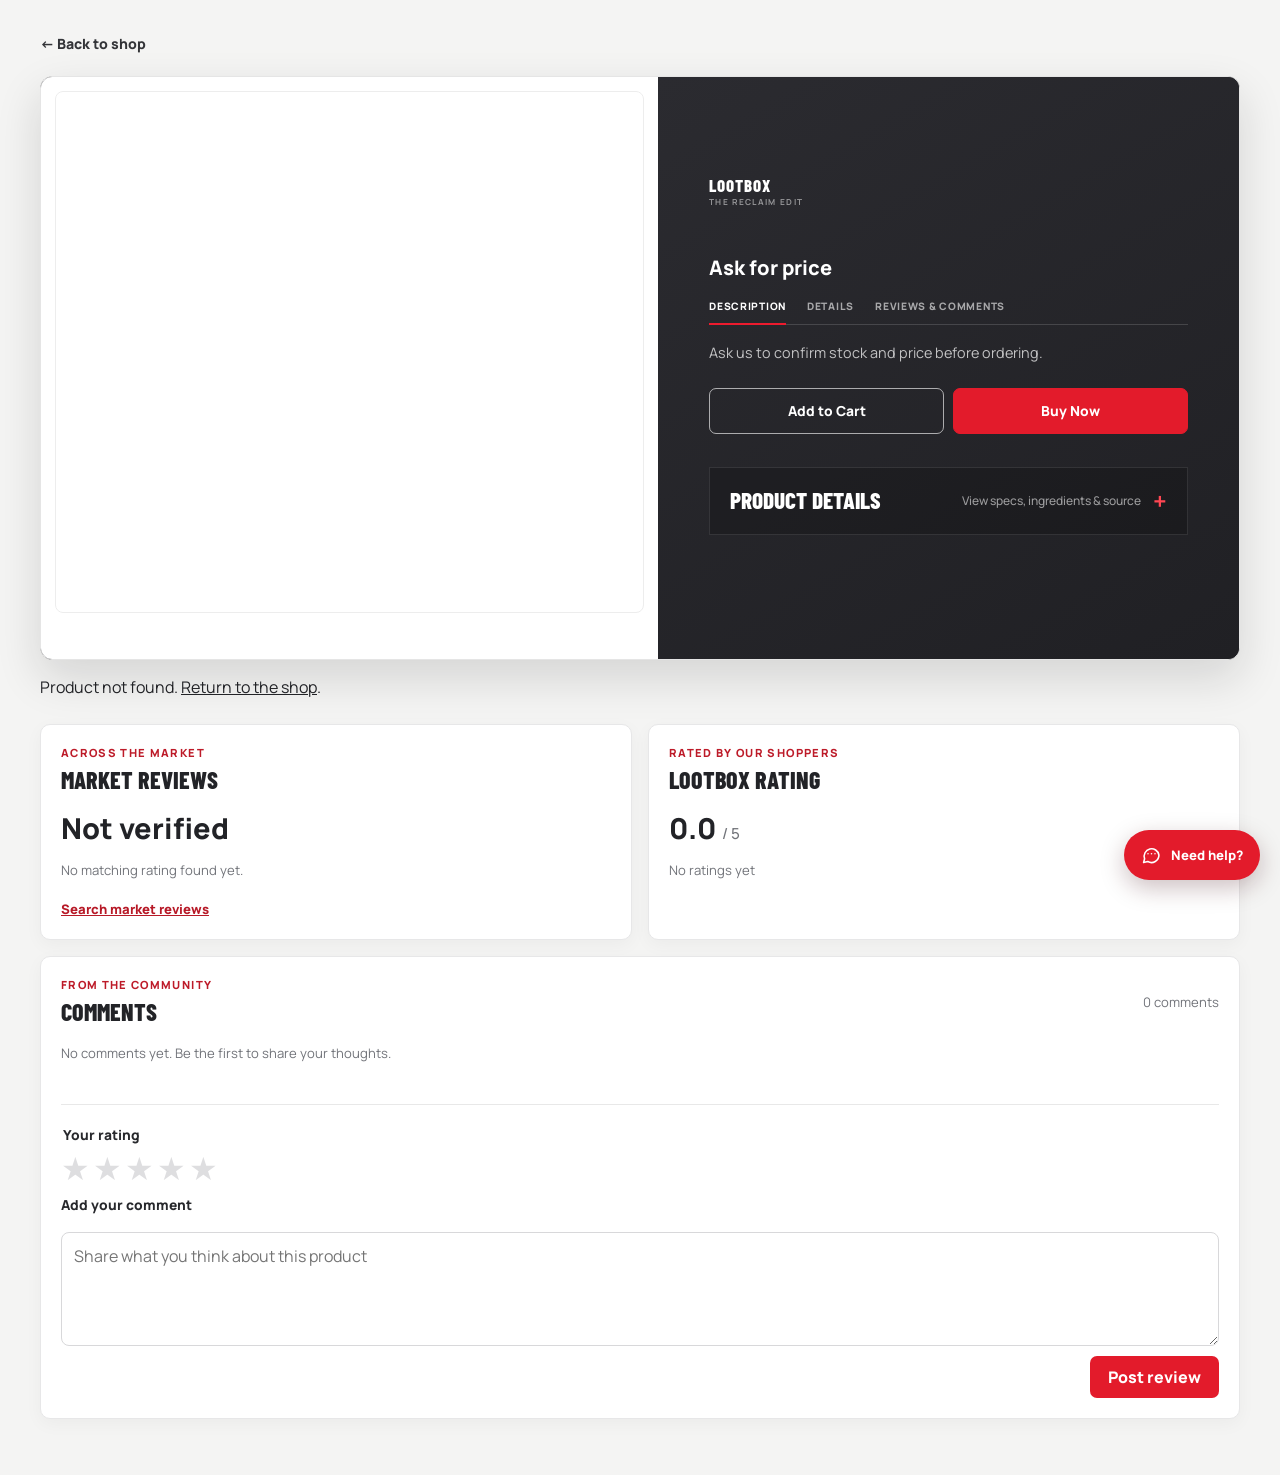
==== product.html @ 6402b8b7 "Add products and product gallery photos" ====
<!DOCTYPE html>
<html lang="en">
<head>
  <meta charset="UTF-8">
  <meta name="viewport" content="width=device-width, initial-scale=1.0">
  <meta name="description" content="Product details, reviews and comments for The Reclaim Edit finds.">
  <title>Product details | The Reclaim Edit</title>
  <link rel="preconnect" href="https://fonts.googleapis.com">
  <link rel="preconnect" href="https://fonts.gstatic.com" crossorigin>
  <link href="https://fonts.googleapis.com/css2?family=Barlow+Condensed:wght@500;700;800&family=Manrope:wght@400;500;700;800&display=swap" rel="stylesheet">
  <link rel="stylesheet" href="styles.css">
</head>
<body class="product-detail-page">
  <main class="product-detail-wrap">
    <a class="product-detail-back" href="store.html">← Back to shop</a>
    <article class="product-detail-card" id="product-detail" hidden>
      <div class="product-detail-image">
        <div class="product-gallery" id="product-gallery">
          <div class="product-gallery-viewport"><img id="detail-image" alt=""></div>
          <div class="product-gallery-controls" id="product-gallery-controls" hidden>
            <button type="button" class="product-gallery-arrow" id="gallery-previous" aria-label="Previous product photo">‹</button>
            <div class="product-gallery-dots" id="gallery-dots" role="group" aria-label="Choose product photo"></div>
            <button type="button" class="product-gallery-arrow" id="gallery-next" aria-label="Next product photo">›</button>
          </div>
          <p class="product-gallery-caption" id="gallery-caption" aria-live="polite"></p>
        </div>
      </div>
      <div class="product-detail-copy">
        <p class="product-detail-brand">LOOTBOX <span>THE RECLAIM EDIT</span></p>
        <p class="product-detail-category" id="detail-category"></p>
        <h1 id="detail-name"></h1>
        <p class="product-detail-price">Ask for price</p>
        <nav class="product-detail-tabs" aria-label="Product information">
          <a href="#detail-description">Description</a>
          <a href="#product-specs">Details</a>
          <a href="#product-feedback">Reviews &amp; comments</a>
        </nav>
        <p class="product-detail-note" id="detail-description">Ask us to confirm stock and price before ordering.</p>
        <div class="product-detail-actions">
          <button class="detail-cart" id="detail-add-cart" type="button">Add to Cart</button>
          <a id="detail-buy-now" href="#" target="_blank" rel="noreferrer">Buy Now</a>
        </div>
        <p class="product-detail-status" id="detail-status" role="status" aria-live="polite"></p>
        <details class="product-specs" id="product-specs">
          <summary id="product-specs-heading">Product details <span>View specs, ingredients &amp; source</span></summary>
          <ul id="detail-facts"></ul>
          <p class="product-specs-unverified" id="detail-unverified" hidden>We couldn’t verify details for this exact product variant online. Please confirm the size and label information on the item before ordering.</p>
          <a id="detail-source" href="#" target="_blank" rel="noopener noreferrer">View product information source</a>
          <p class="product-specs-note">Price, stock, delivery and return terms depend on this store’s listing and are confirmed before purchase.</p>
        </details>
      </div>
    </article>
    <p id="product-missing" hidden>Product not found. <a href="store.html">Return to the shop</a>.</p>
    <section class="product-recommendations" id="product-recommendations" aria-labelledby="recommendations-heading" hidden>
      <div class="recommendations-heading-row"><div><p class="product-recommendations-kicker">Picked for this product</p><h2 id="recommendations-heading">You may also like</h2></div><a href="store.html#collection">View all finds <span aria-hidden="true">&rarr;</span></a></div>
      <div class="recommendation-grid" id="recommendation-grid"></div>
      <p class="recommendation-status" id="recommendation-status" role="status" aria-live="polite"></p>
    </section>
    <div class="product-feedback" id="product-feedback" hidden>
      <div class="review-score-grid">
        <section class="review-score-card" aria-labelledby="market-reviews-heading">
          <p class="review-eyebrow">Across the market</p>
          <h2 id="market-reviews-heading">Market reviews</h2>
          <p class="review-score" id="market-rating">Not verified</p>
          <p class="review-count" id="market-rating-count">No matching rating found yet.</p>
          <a class="market-review-link" id="market-review-link" href="#" target="_blank" rel="noopener noreferrer">Search market reviews</a>
        </section>
        <section class="review-score-card" aria-labelledby="lootbox-reviews-heading">
          <p class="review-eyebrow">Rated by our shoppers</p>
          <h2 id="lootbox-reviews-heading">Lootbox rating</h2>
          <p class="review-score" id="lootbox-rating">0.0 <span>/ 5</span></p>
          <p class="review-count" id="lootbox-rating-count">No ratings yet</p>
        </section>
      </div>
      <section class="product-comments" aria-labelledby="comments-heading">
        <div class="comments-heading-row"><div><p class="review-eyebrow">From the community</p><h2 id="comments-heading">Comments</h2></div><span class="comment-count" id="comment-count">0 comments</span></div>
        <p class="comments-empty" id="comments-empty">No comments yet. Be the first to share your thoughts.</p>
        <ul class="product-comment-list" id="product-comment-list"></ul>
        <form class="review-form" id="review-form">
          <fieldset class="rating-fieldset"><legend>Your rating</legend><div class="rating-picker" role="radiogroup" aria-label="Choose a rating from one to five stars">
            <input id="rating-1" name="rating" type="radio" value="1"><label for="rating-1" aria-label="1 star">★</label>
            <input id="rating-2" name="rating" type="radio" value="2"><label for="rating-2" aria-label="2 stars">★</label>
            <input id="rating-3" name="rating" type="radio" value="3"><label for="rating-3" aria-label="3 stars">★</label>
            <input id="rating-4" name="rating" type="radio" value="4"><label for="rating-4" aria-label="4 stars">★</label>
            <input id="rating-5" name="rating" type="radio" value="5"><label for="rating-5" aria-label="5 stars">★</label>
          </div></fieldset>
          <label class="comment-label" for="review-comment">Add your comment</label>
          <textarea id="review-comment" name="comment" rows="4" maxlength="500" placeholder="Share what you think about this product" required></textarea>
          <div class="review-submit-row"><p class="review-form-status" id="review-form-status" role="status" aria-live="polite"></p><button type="submit" id="review-submit">Post review</button></div>
        </form>
      </section>
    </div>
  </main>
  <script src="reviews-config.js"></script>
  <script src="reviews.js"></script>
  <script src="help-bot.js" defer></script>
  <script>
    (() => {
      const params = new URLSearchParams(window.location.search);
      const name = params.get("name") || "";
      const image = params.get("image") || "";
      const category = params.get("category") || "";
      const detail = document.getElementById("product-detail");
      const feedback = document.getElementById("product-feedback");
      const categoryNames = {
        "hair-care": "Hair care",
        "skin-care": "Skin care",
        "baby-care": "Baby care",
        "sun-care": "Sun care",
        perfume: "Fragrance",
        watches: "Watches",
        "face-care": "Face care",
        apparel: "Apparel",
        footwear: "Footwear"
      };

      const productDetails = {
        "beardo beard & hair growth oil, 50 ml": { facts: ["Beardo Beard & Hair Growth Oil, 50 mL, as printed on the supplied bottle.", "Check the package directions and ingredients before use."], source: "", unverified: true },
        "mylo baby body wash & shampoo, 100 ml": { facts: ["Mylo Baby Body Wash & Shampoo, 100 mL, as shown on the supplied bottle.", "Check the package for full directions and ingredients."], source: "", unverified: true },
        "nivea cocoa nourish body lotion, 600 ml": { facts: ["NIVEA Cocoa Nourish Body Lotion, 600 mL, as printed on the supplied package.", "Check the package for full directions and ingredients."], source: "", unverified: true },
        "l'oréal paris total repair 5 repairing shampoo": { facts: ["L'Oreal Paris Total Repair 5 Repairing Shampoo as shown on the supplied product image.", "Confirm the bottle size and full ingredients from the package before ordering."], source: "", unverified: true },
        "l'oréal paris total repair 5 repairing serum": { facts: ["Hair serum for five visible signs of damaged hair.", "Apply a small amount through lengths and ends on damp or dry hair; do not rinse."], source: "https://www.lorealparis.co.in/total-repair-5/serum-40-ml" },
        "johnson's baby shampoo": { facts: ["500 mL bottle, as shown on this product listing.", "The exact formula and ingredient list can vary by market; check the bottle label."], source: "https://blinkit.com/prn/johnsons-baby-shampoo/prid/4752" },
        "clinic plus strong & long shampoo": { facts: ["Shampoo formulated with milk protein and multivitamins.", "The cited listing describes it for all hair types."], source: "https://www.1mg.com/otc/clinic-plus-strong-long-shampoo-otc986371" },
        "tütots bliss+ baby body lotion": { facts: ["200 mL baby body lotion.", "Enriched with shea butter, aloe vera, coconut oil and jojoba oil.", "The brand advises a patch test and avoiding contact with eyes."], source: "https://tutots.com/products/tutots-baby-body-lotion-enriched-with-shea-butter-aloe-vera-coconut-oil-infused-with-jojoba-oil-baby-moisturizer-for-face-body-ideal-for-0-5-year-olds-gentle-skincare-for-kids" },
        "l'oréal paris dream lengths restoring shampoo": { facts: ["Official listing shows sizes including 192.5 mL, 396 mL, 704 mL and 1 L; confirm the size on this item.", "Contains vegetal keratin and castor oil; designed to restructure lengths and help seal split ends."], source: "https://www.lorealparis.co.in/dream-lengths/restoring-shampoo-396-ml" },
        "park avenue beer shampoo": { facts: ["Shiny & Bouncy shampoo for dull and lifeless hair.", "A 180 mL version is listed by retailers; verify the size on the item."], source: "https://www.pharmeasy.in/health-care/products/park-avenue-beer-shampoo-shiny-and-bouncy-180-ml-3057901" },
        "bajaj almond drops anti-hairfall shampoo": { facts: ["Anti-hairfall shampoo from Bajaj Almond Drops.", "Refer to the package for this item’s size, ingredient list and directions."], source: "https://bajajconsumercare.com/bajaj-almond-drops-anti-hairfall-shampoo" },
        "johnson's baby cream": { facts: ["Baby cream intended to help protect baby skin from dryness.", "Exact pack size and ingredient list should be checked on the product label."], source: "https://www.johnsonsbaby.in/baby-products/johnsons-baby-cream" },
        "l'oréal paris hyaluron moisture shampoo": { facts: ["The Hyaluron Moisture range uses hyaluronic acid and is marketed for hydration.", "Exact variant and bottle size should be confirmed from the package."], source: "https://www.lorealparis.co.in/beauty-magazine/hair-care-blogs/effective-volumizing-shampoo-for-bouncy-hair" },
        "sunsilk flowy silk & smooth shampoo": { facts: ["Sunsilk Flowy Silk & Smooth shampoo; available sizes and formula depend on the market variant.", "Check the product label for its exact ingredients and volume."], source: "https://www.sunsilkin.com/" },
        "himalaya baby lotion": { facts: ["The brand’s baby lotion listing shows a 200 mL size.", "Key ingredients listed include almond oil, licorice and olive oil."], source: "https://himalayawellness.in/collections/winter-essentials/products/baby-lotion" },
        "tresemmé keratin smooth shampoo": { facts: ["A 580 mL variant is listed by the brand.", "Formulated with keratin and argan oil for smooth, manageable hair."], source: "https://www.tresemme.in/products/tresemme-keratin-smooth-shampoo-580ml-1" },
        "aqualogica sunscreen by the sea": { facts: ["The brand’s Glow+ Dewy sunscreen listing states SPF 50+ PA++++ and papaya with vitamin C.", "Confirm this exact product variant and pack size from the tube before use."], source: "https://aqualogica.in/products/glow-dewy-sunscreen-with-spf-50-pa-for-uvab-and-blue-light-protection-for-glowing-and-well-protected-skin-50-gm-3" },
        "biotique fruit brightening face wash": { facts: ["100 mL face wash; brand listing says it is suitable for all skin types."], source: "https://www.biotique.com/products/fruit-brightening-face-wash-100ml" },
        "biotique morning nectar moisturizer": { facts: ["190 mL moisturizer described by the brand as nourishing and hydrating."], source: "https://www.biotique.com/products/morning-nectar-nourish-hydrate-moisturizer-190ml" },
        "biotique ocean kelp anti-dandruff shampoo": { facts: ["The current Biotique Ocean Kelp listing we found is an Anti Hair Fall Shampoo, 190 mL—not an anti-dandruff variant.", "Please confirm the bottle label; the listing title on this page may not match the exact variant."], source: "https://www.biotique.com/products/ocean-kelp-anti-hair-fall-shampoo-190ml-1" },
        "biotique papaya face wash": { facts: ["150 mL deep cleanse face wash.", "Brand directions: apply to wet face and neck, then rinse; use morning and evening."], source: "https://www.biotique.com/products/papaya-deep-cleanse-face-wash?view=new-pdp" },
        "biotique sandalwood sunscreen": { facts: ["Biotique Sun Shield Sandalwood listing states SPF 50.", "Confirm the exact pack size and variant on the product label."], source: "https://www.biotique.com/products/sun-shield-sandalwood-50-spf-suncreen-lotion" },
        "caffeine coffee face scrub": { facts: ["The matching mCaffeine coffee face scrub listing is 100 g.", "The brand lists coffee, walnut, vitamin E and argan oil in the formula."], source: "https://www.mcaffeine.com/products/naked-raw-coffee-face-scrub-with-vitamin-e" },
        "cerave hydrating cream": { facts: ["CeraVe Moisturising Cream uses three essential ceramides and hyaluronic acid.", "The brand describes it for dry skin; exact size depends on the pack."], source: "https://www.ceraveindia.com/ceramides-skin-care/moisturisers/moisturising-cream" },
        "wishful honey balm": { facts: ["The cited Honey Balm Jelly Moisturizer listing is 55 g.", "Listed ingredients include honey and niacinamide."], source: "https://sephora.in/product/wishful-honey-balm-jelly-moisturizer-v-55g" },
        "pond's hyaluronic moisturizer": { facts: ["The matching Pond’s Super Light Gel listing contains hyaluronic acid and vitamin E.", "The brand lists 50 g, 100 g and 200 g options; confirm this unit’s size."], source: "https://ponds.in/products/ponds-super-light-gel-oil-free-moisturiser-hyaluronic-acid-vitamin-e" },
        "cetaphil moisturizing cream": { facts: ["The cited Cetaphil Moisturising Cream pack is 250 g.", "Brand listing says it is for dry to very dry skin and suitable for face and body."], source: "https://www.cetaphil.in/moisturizers/moisturising-cream/8906005273437-250.html" },
        "jovees herbal sunscreen": { facts: ["A Jovees Sun Derma Care SPF 50 lotion is listed in a 100 g pack.", "Confirm the exact Jovees sunscreen variant and SPF rating from this item’s label."], source: "https://www.truemeds.in/otc/jovees-sun-derma-care-spf-50-lotion-100-gm-tm-loes1-001883" },
        "neutrogena ultra sheer sunscreen": { facts: ["The Ultra Sheer range listing states SPF 50+ PA++++.", "Pack sizes and formula differ by variant; check the label for the exact item."], source: "https://www.neutrogena.in/sun/ultra-sheer-sunscreen" },
        "nivea soft moisturizer": { facts: ["NIVEA Soft is a light, fast-absorbing moisturizer.", "The brand lists vitamin E and jojoba oil in the formula."], source: "https://www.nivea.in/products/c/2/89050-nivea-soft" },
        "himalaya purifying neem face wash": { facts: ["Himalaya Purifying Neem is a neem-based face wash.", "Check the package for exact size and directions for this variant."], source: "https://himalayawellness.in/collections/face-care/products/purifying-neem-face-wash" },
        "denver vogue eau de parfum": { facts: ["The exact DENVER Vogue product variant and bottle size could not be confirmed from a matching official listing."], source: "", unverified: true },
        "beardo godfather eau de parfum": { facts: ["Beardo lists Godfather as an Eau de Parfum for men.", "Bottle sizes and notes should be confirmed against the exact package."], source: "https://beardo.in/products/beardo-godfather-perfume-edp" },
        "the man company joy eau de parfum": { facts: ["The Man Company Joy is listed as a 100 mL Eau de Parfum.", "Fragrance descriptions vary by retailer; check the packaging for the exact notes."], source: "https://www.themancompany.com/collections/fragrance-products" },
        "ciccio for women luxe eau de parfum": { facts: ["Retail listing identifies this as a 100 mL women’s Eau de Parfum."], source: "https://www.myntra.com/perfume/ciccio/-ciccio--luxe-women-eau-de-parfum--100-ml/30253457/buy" },
        "skinn body mist apple jasmine": { facts: ["The exact Apple Jasmine variant could not be matched to a current official SKINN listing; do not assume the similar Apple Allure mist is the same product."], source: "", unverified: true },
        "wild stone code terra edp": { facts: ["Wild Stone lists Code Terra as a men’s Eau de Parfum.", "The brand listing is for a 100 mL bottle; confirm this item’s pack size."], source: "https://www.wildstone.in/products/code-premium-terra-perfume-for-men-100-ml" },
        "bella vita white oud eau de parfum": { facts: ["The White Oud listing is a 100 mL unisex perfume.", "Brand-listed fragrance notes include citrus, spicy and woody notes."], source: "https://bellavitaorganic.com/products/white-oud-unisex-perfume-100ml-virtual-combo" },
        "sonata black dial analog watch with yellow accents": { facts: ["The exact Sonata model number could not be matched from the supplied image and title, so movement, case size, strap material and water resistance are not stated."], source: "", unverified: true },
        "sonata black dial analog watch with red accents": { facts: ["The exact Sonata model number could not be matched from the supplied image and title, so movement, case size, strap material and water resistance are not stated."], source: "", unverified: true },
        "fastrack sona black chronograph analog watch": { facts: ["The supplied product name/image does not identify a matching Fastrack model number; chronograph functions and watch specifications are therefore not assumed."], source: "", unverified: true },
        "sonata black dial analog watch with blue accents": { facts: ["The exact Sonata model number could not be matched from the supplied image and title, so movement, case size, strap material and water resistance are not stated."], source: "", unverified: true },
        "oxyglow herbals papaya anti pollution face wash": { facts: ["Oxyglow’s matching papaya anti-pollution face wash listing is 100 mL."], source: "https://oxyglowcosmetics.com/products/oxyglow-herbals-papaya-anti-pollution-face-wash" },
        "bombay shaving company shaving cream": { facts: ["The cited Tea Tree Oil & Aloe Vera shaving cream is listed in a 100 g pack.", "This may be a different variant; confirm the tube label before relying on ingredients."], source: "https://www.bombayshavingcompany.com/products/shaving-cream-tea-tree-oil-aloe-vera-100g/storeFrontNavigation" },
        "veet pure hair removal cream": { facts: ["The cited Pure cream is for normal skin and includes aloe vera and rose extracts.", "Retailer listing shows 100 g; confirm the pack size and skin variant on the tube."], source: "https://www.1mg.com/otc/veet-pure-hair-removal-cream-for-normal-skin-aloe-rose-otc1157691" },
        "globus naturals aloe vera neem tulsi face wash": { facts: ["Matching Aloe Vera, Neem & Tulsi acne-control face wash listing is 100 mL."], source: "https://globusnaturals.com/products/globus-aloe-vera-neem-tulsi-acne-control-face-wash-100-ml" },
        "park avenue good morning lather shaving cream": { facts: ["The cited Good Morning Lather Shaving Cream pack is 84 g.", "Listing mentions aloe vera, jojoba oil and olive oil."], source: "https://www.1mg.com/otc/park-avenue-good-morning-lather-shaving-cream-otc1005845" },
        "muuchstac ocean face wash, 100 ml": { facts: ["Retail listings identify this as a 100 mL Ocean Face Wash."], source: "https://www.1mg.com/otc/muuchstac-ocean-face-wash-100ml-each-otc810223" },
        "neutrogena deep clean brightening foaming cleanser": { facts: ["Neutrogena’s Deep Clean Foaming Cleanser listing describes amino micellar technology and an 8% amino acid complex.", "The range is listed in different sizes; verify this pack’s size and exact variant."], source: "https://www.neutrogena.in/face/facial-cleansers-and-scrubs/deep-clean-foaming-cleanser" },
        "woodoo hello, clear skin face wash": { facts: ["The matching Hello Clear Skin face wash lists niacinamide, kojic acid and glycolic acid."], source: "https://www.woodooskin.com/products/woodoo-hello-clear-skin-facewash" },
        "lakmé blush & glow strawberry face wash": { facts: ["Lakmé lists the Strawberry Blush & Glow face wash in a 100 g pack.", "The product listing mentions strawberry extracts and vitamin C serum."], source: "https://www.lakmeindia.com/products/lakme-blush-glow-strawberry-freshness-gel-face-wash-with-strawberry-extracts-100-g-2" },
        "neud skin brightening turmeric face wash": { facts: ["The cited NEUD turmeric brightening face wash listing is 70 mL."], source: "https://neud.co.in/products/neud-skin-brightening-tan-removal-face-wash-for-men-and-women-70ml" }
      };
      Object.assign(productDetails, {
        "yellow embroidered v-neck t-shirt": { facts: ["The supplied product photo shows a yellow V-neck T-shirt with a small embroidered chest emblem.", "Brand, fabric composition and garment size are not confirmed; check the sewn-in label."], source: "", unverified: true },
        "black crew-neck t-shirt": { facts: ["The supplied product photo shows a plain black crew-neck T-shirt.", "Brand, fabric composition and garment size are not confirmed; check the sewn-in label."], source: "", unverified: true },
        "red graphic sweatshirt": { facts: ["The supplied product photo shows a red sweatshirt with a front graphic.", "Brand, fabric composition and garment size are not confirmed; check the sewn-in label."], source: "", unverified: true },
        "blue plaid short-sleeve shirt": { facts: ["The supplied product photo shows a blue plaid, short-sleeve button-front shirt.", "Brand, fabric composition and garment size are not confirmed; check the sewn-in label."], source: "", unverified: true },
        "dusty pink crew-neck t-shirt": { facts: ["The supplied product photo shows a dusty-pink crew-neck T-shirt.", "Brand, fabric composition and garment size are not confirmed; check the sewn-in label."], source: "", unverified: true },
        "navy graphic t-shirt": { facts: ["The supplied product photo shows a navy T-shirt with a small yellow chest emblem.", "Brand, fabric composition and garment size are not confirmed; check the sewn-in label."], source: "", unverified: true },
        "navy slide sandals": { facts: ["The supplied product photo shows navy slide sandals with a contrasting striped sole.", "Brand, material and available sizes are not confirmed; check the item label."], source: "", unverified: true },
        "navy & green running shoes": { facts: ["The supplied product photo shows navy and green running-style shoes.", "Exact model, size and upper/sole materials are not confirmed; check the shoe label."], source: "", unverified: true },
        "adidas black sneakers": { facts: ["The supplied product photo shows black adidas-branded sneakers.", "Exact model, size and materials are not confirmed; check the shoe label."], source: "", unverified: true },
        "white logo-detail sneakers": { facts: ["The supplied product photo shows white sneakers with red logo details.", "Brand, exact model, size and materials are not confirmed; check the shoe label."], source: "", unverified: true },
        "axe dark temptation body spray": { facts: ["The can label identifies AXE Dark Temptation body spray.", "The photo also shows 72H on the packaging; confirm the exact pack size and label before ordering."], source: "", unverified: true },
        "jean paul gaultier le male eau de toilette": { facts: ["The supplied photo shows the signature striped torso bottle labelled Le Male.", "Confirm the concentration and bottle size against the product box before ordering."], source: "https://www.jeanpaulgaultier.com/us/en_US/p/range-le-male/le-male-eau-de-toilette-000000000065112316", unverified: true },
        "jean paul gaultier le male elixir": { facts: ["The supplied photo shows the gold Le Male Elixir torso bottle.", "Confirm the concentration and bottle size against the product box before ordering."], source: "https://www.jeanpaulgaultier.com/us/en_US/p/range-le-male/le-male-elixir-parfum-000000000065199796", unverified: true },
        "jean paul gaultier le male le parfum": { facts: ["The supplied photo shows the black Le Male torso bottle.", "Confirm the exact Le Male variant and bottle size against the box before ordering."], source: "https://www.jeanpaulgaultier.com/us/en_US/p/range-le-male/le-male-le-parfum-000000000065199795", unverified: true },
        "jean paul gaultier le beau paradise garden": { facts: ["The supplied photo shows a blue-green floral torso bottle matching Le Beau Paradise Garden.", "The official product is Eau de Parfum; confirm this item's size and packaging before ordering."], source: "https://www.jeanpaulgaultier.com/us/en_US/p/range-le-beau/le-beau-paradise-garden-eau-de-parfum-000000000065199798", unverified: true },
        "jaguar era reloaded eau de toilette": { facts: ["The supplied bottle label reads Jaguar Era Reloaded.", "Confirm the bottle size and packaging before ordering."], source: "", unverified: true },
        "jaguar classic green eau de toilette": { facts: ["The supplied photo shows a green Jaguar Classic fragrance bottle.", "Confirm the exact variant, concentration and bottle size against the box before ordering."], source: "", unverified: true },
        "viktor&rolf spicebomb eau de toilette": { facts: ["The supplied bottle is labelled Spicebomb by Viktor&Rolf.", "Confirm the exact Spicebomb edition and bottle size against the box before ordering."], source: "https://www.viktor-rolf.com/fragrance/spicebomb", unverified: true },
        "davidoff cool water eau de toilette": { facts: ["The supplied bottle is labelled Davidoff Cool Water Eau de Toilette.", "Confirm the bottle size and packaging before ordering."], source: "https://www.zinodavidoff.com/fragrances/cool-water-man", unverified: true },
        "u.s. polo assn. polo sport eau de toilette": { facts: ["The supplied product is labelled U.S. Polo Assn. Polo Sport.", "Confirm the exact variant, concentration and bottle size against the box before ordering."], source: "", unverified: true },
        "john varvatos xx anniversary eau de toilette": { facts: ["The supplied packaging identifies John Varvatos XX Anniversary.", "Confirm concentration and bottle size against the box before ordering."], source: "", unverified: true },
        "armaf signature night eau de parfum": { facts: ["The supplied bottle is labelled Armaf Signature Night Eau de Parfum.", "Confirm the bottle size and packaging before ordering."], source: "", unverified: true },
        "tommy girl eau de toilette": { facts: ["The supplied bottle is labelled Tommy Girl.", "Confirm the concentration and bottle size against the box before ordering."], source: "https://www.tommy.com/en_us/tommy-girl-eau-de-toilette-100ml/", unverified: true },
        "armaf club de nuit intense man eau de toilette": { facts: ["The supplied bottle is labelled Armaf Club de Nuit Intense Man Eau de Toilette.", "Confirm the bottle size and packaging before ordering."], source: "", unverified: true },
        "tommy vibrant summer eau de toilette": { facts: ["The supplied bottle label reads Tommy Vibrant Summer.", "Confirm the concentration and bottle size against the box before ordering."], source: "", unverified: true },
        "rabanne phantom eau de toilette": { facts: ["The supplied photo shows the robot-shaped Phantom bottle.", "Confirm the exact Phantom edition, concentration and bottle size against the box before ordering."], source: "https://www.rabanne.com/us/en/fragrance/p/phantom--000000000065137005", unverified: true },
        "ralph lauren polo red eau de toilette": { facts: ["The supplied bottle is labelled Polo Red by Ralph Lauren.", "Confirm the exact edition and bottle size against the box before ordering."], source: "https://www.ralphlaurenfragrances.com/en-us/brands/polo-red", unverified: true },
        "guess amore portofino eau de toilette": { facts: ["The supplied bottle label reads Guess Amore Portofino.", "Confirm the concentration and bottle size against the box before ordering."], source: "", unverified: true },
        "amo ferragamo eau de parfum": { facts: ["The supplied bottle is labelled Amo Ferragamo Eau de Parfum.", "Confirm the bottle size and packaging before ordering."], source: "https://www.ferragamo.com/shop/us/en/sfumature/amo-ferragamo-eau-de-parfum", unverified: true },
        "benetton united dreams be yourself eau de toilette": { facts: ["The supplied bottle is labelled United Dreams Be Yourself by Benetton.", "Confirm the exact version and bottle size against the box before ordering."], source: "", unverified: true },
        "police to be skull eau de toilette": { facts: ["The supplied photo shows the blue skull-shaped Police To Be bottle.", "Police's To Be range includes several editions; confirm this exact variant and bottle size from the box."], source: "https://www.superdrug.com/fragrance/fragrance-for-him/mens-aftershave/police-to-be-40ml-eau-de-toilette/p/319156", unverified: true },
        "police black skull fragrance": { facts: ["The supplied photo shows a black skull-shaped Police fragrance bottle.", "The exact Police edition, concentration and bottle size are not clear in the photo; confirm from the box."], source: "", unverified: true },
        "red floral eau de parfum": { facts: ["The supplied photo shows a red faceted fragrance bottle with a dark floral label.", "Brand, exact product name and bottle size are not legible; check the box before ordering."], source: "", unverified: true },
        "diesel fuel for life pour homme eau de toilette": { facts: ["The supplied bottle is labelled Diesel Fuel for Life Pour Homme; 125 mL is visible on the bottle.", "Confirm the bottle and packaging details before ordering."], source: "", unverified: true },
        "diesel plus plus eau de toilette": { facts: ["The supplied bottle is labelled Diesel Plus Plus.", "The exact edition and bottle size are not clear in the photo; confirm from the box."], source: "", unverified: true },
        "noir eau de toilette": { facts: ["The supplied bottle label reads Noir; the maker and full product name are not visible.", "Confirm the brand, concentration and bottle size from the box before ordering."], source: "", unverified: true },
        "guess 1981 men eau de toilette": { facts: ["The supplied bottle is labelled Guess 1981 Men.", "Confirm the concentration and bottle size against the box before ordering."], source: "", unverified: true },
        "bellavita elite man eau de parfum": { facts: ["The supplied bottle is labelled BellaVita Elite Man Eau de Parfum.", "Confirm the bottle size and packaging before ordering."], source: "", unverified: true },
        "bellavita grace woman eau de parfum": { facts: ["The supplied bottle is labelled BellaVita Grace Woman Eau de Parfum.", "Confirm the bottle size and packaging before ordering."], source: "", unverified: true },
        "bellavita ceo woman eau de parfum": { facts: ["The supplied bottle is labelled BellaVita CEO Woman Eau de Parfum.", "Confirm the bottle size and packaging before ordering."], source: "", unverified: true }
      });

      const normalize = value => value.toLocaleLowerCase().replace(/\s+/g, " ").trim();
      const recommendationSection = document.getElementById("product-recommendations");
      const recommendationGrid = document.getElementById("recommendation-grid");
      const recommendationStatus = document.getElementById("recommendation-status");
      const ignoredTerms = new Set(["the", "and", "for", "with", "from", "your", "men", "women", "face", "wash", "shampoo", "cream", "serum", "lotion", "moisturizer", "moisturising", "sunscreen", "perfume", "parfum", "eau", "edp", "baby", "skin", "hair", "care", "plus", "total", "repair"]);
      const tokenize = value => new Set(normalize(value).replace(/[^a-z0-9]+/g, " ").split(" ").filter(token => token.length > 2 && !ignoredTerms.has(token)));
      const knownBrands = ["l'oréal paris", "johnson's", "clinic plus", "tütots", "park avenue", "bajaj", "mylo", "himalaya", "tresemmé", "aqualogica", "biotique", "mcaffeine", "caffeine", "cerave", "wishful", "pond's", "cetaphil", "jovees", "neutrogena", "nivea", "denver", "beardo", "the man company", "ciccio", "skinn", "wild stone", "bella vita", "sonata", "fastrack", "vlcc", "oxyglow", "bombay shaving company", "veet", "globus naturals", "muuchstac", "lakmé", "neud", "joy"];
      knownBrands.push("jean paul gaultier", "jaguar", "viktor&rolf", "davidoff", "u.s. polo assn.", "john varvatos", "armaf", "tommy", "rabanne", "ralph lauren", "guess", "ferragamo", "benetton", "police", "diesel", "adidas", "axe");
      const canonicalBrandText = value => normalize(value).replace(/\u00c3\u00a9/g, "\u00e9").replace(/\u00c3\u00bc/g, "\u00fc");
      const findBrand = value => knownBrands.find(brand => canonicalBrandText(value).includes(canonicalBrandText(brand))) || "";
      const relatedCategories = {
        "hair-care": ["skin-care", "face-care"],
        "skin-care": ["face-care", "sun-care"],
        "face-care": ["skin-care", "sun-care"],
        "sun-care": ["skin-care", "face-care"],
        "baby-care": ["hair-care", "skin-care"],
        perfume: ["watches", "apparel", "footwear"],
        apparel: ["footwear", "watches", "perfume"],
        footwear: ["apparel", "watches", "perfume"],
        watches: ["perfume"]
      };
      const loadRecommendations = async () => {
        try {
          const response = await fetch("store.html", { cache: "no-store" });
          if (!response.ok) throw new Error("Product catalog is unavailable.");
          const catalogDocument = new DOMParser().parseFromString(await response.text(), "text/html");
          const candidates = [...catalogDocument.querySelectorAll(".store-card")].map(card => ({
            name: card.querySelector("h3")?.textContent.trim() || "",
            image: card.querySelector("img")?.getAttribute("src") || "",
            category: card.dataset.category || ""
          })).filter(product => product.name && product.image.startsWith("assets/store/") && normalize(product.name) !== normalize(name));

          const currentTokens = tokenize(name);
          const currentBrand = findBrand(name);
          const complementary = relatedCategories[category] || [];
          const ranked = candidates.map(product => {
            const sharedTerms = [...tokenize(product.name)].filter(token => currentTokens.has(token)).length;
            let score = sharedTerms * 1.5;
            if (product.category === category) score += 5;
            if (currentBrand && findBrand(product.name) === currentBrand) score += 7;
            if (complementary.includes(product.category)) score += 1;
            return { ...product, score };
          }).sort((first, second) => second.score - first.score || first.name.localeCompare(second.name));

          recommendationGrid.replaceChildren();
          ranked.slice(0, 4).forEach(product => {
            const card = document.createElement("article");
            card.className = "recommendation-card";
            const params = new URLSearchParams({ name: product.name, image: product.image, category: product.category });
            const productUrl = `product.html?${params.toString()}`;
            const imageLink = document.createElement("a");
            imageLink.className = "recommendation-image";
            imageLink.href = productUrl;
            imageLink.setAttribute("aria-label", `View ${product.name}`);
            const imageElement = document.createElement("img");
            imageElement.src = product.image;
            imageElement.alt = product.name;
            imageElement.loading = "lazy";
            imageLink.append(imageElement);

            const body = document.createElement("div");
            body.className = "recommendation-card-body";
            const categoryLabel = document.createElement("p");
            categoryLabel.className = "recommendation-category";
            categoryLabel.textContent = categoryNames[product.category] || "Current find";
            const titleLink = document.createElement("a");
            titleLink.className = "recommendation-title";
            titleLink.href = productUrl;
            titleLink.textContent = product.name;
            const price = document.createElement("p");
            price.className = "recommendation-price";
            price.textContent = "Ask for price";
            const actions = document.createElement("div");
            actions.className = "recommendation-actions";
            const addButton = document.createElement("button");
            addButton.type = "button";
            addButton.className = "recommendation-add";
            addButton.textContent = "Add to Cart";
            addButton.addEventListener("click", () => {
              const storageKey = "reclaim-edit-cart";
              let cart = {};
              try { cart = JSON.parse(localStorage.getItem(storageKey) || "{}"); } catch {}
              cart[product.name] = cart[product.name] || { quantity: 0, image: product.image };
              cart[product.name].quantity += 1;
              try { localStorage.setItem(storageKey, JSON.stringify(cart)); } catch {}
              recommendationStatus.textContent = `${product.name} added to your cart.`;
              addButton.textContent = "Added";
              window.setTimeout(() => { if (addButton.isConnected) addButton.textContent = "Add to Cart"; }, 1200);
            });
            const buyLink = document.createElement("a");
            buyLink.className = "recommendation-buy";
            buyLink.href = `store.html?checkout=1&name=${encodeURIComponent(product.name)}&image=${encodeURIComponent(product.image)}`;
            buyLink.textContent = "Buy Now";
            actions.append(addButton, buyLink);
            body.append(categoryLabel, titleLink, price, actions);
            card.append(imageLink, body);
            recommendationGrid.append(card);
          });
          recommendationStatus.textContent = ranked.length ? "Recommended from the same category, brand and similar product names." : "No related finds are available right now.";
          recommendationSection.hidden = false;
        } catch (error) {
          recommendationStatus.textContent = "Related finds could not be loaded right now.";
          recommendationSection.hidden = false;
        }
      };

      if (!name || !image.startsWith("assets/store/")) {
        document.getElementById("product-missing").hidden = false;
        return;
      }

      document.title = `${name} | The Reclaim Edit`;
      document.getElementById("detail-name").textContent = name;
      document.getElementById("detail-category").textContent = categoryNames[category] || "Current find";
      const details = productDetails[normalize(name)];
      const facts = details?.facts || [];
      const factList = document.getElementById("detail-facts");
      facts.forEach(fact => {
        const item = document.createElement("li");
        item.textContent = fact;
        factList.append(item);
      });
      if (details?.source) document.getElementById("detail-source").href = details.source;
      else document.getElementById("detail-source").hidden = true;
      document.getElementById("detail-unverified").hidden = !details?.unverified && Boolean(details);
      if (!details) {
        const item = document.createElement("li");
        item.textContent = "No matching reliable online listing was found for this exact name or variant. Check the item’s label/model number for specifications before ordering.";
        factList.append(item);
        document.getElementById("detail-unverified").hidden = false;
        document.getElementById("detail-source").hidden = true;
      }
      const productImage = document.getElementById("detail-image");
      productImage.src = image;
      productImage.alt = name;
      const galleryPhotos = {
        "himalaya purifying neem face wash": [["himalaya-neem-face-wash-front.jpg", "Front label"], ["himalaya-neem-face-wash-back.jpg", "Back label"]],
        "neutrogena ultra sheer sunscreen": [["neutrogena-ultra-sheer-sunscreen-front.jpg", "Product label"], ["neutrogena-ultra-sheer-sunscreen-back.jpg", "Back label"]],
        "sunsilk flowy silk & smooth shampoo": [["sunsilk-flowy-silk-shampoo-front.jpg", "Front label"], ["sunsilk-flowy-silk-shampoo-back.jpg", "Back label"]],
        "neud skin brightening turmeric face wash": [["neud-turmeric-face-wash-front.jpg", "Product label"]],
        "cetaphil moisturizing cream": [["cetaphil-moisturising-cream-front.jpg", "Product label"], ["cetaphil-moisturising-cream-alt-front.jpg", "Alternate front label"], ["cetaphil-moisturising-cream-back.jpg", "Back label"]],
        "park avenue beer shampoo": [["park-avenue-beer-shampoo-front.jpg", "Front label"], ["park-avenue-beer-shampoo-back.jpg", "Back label"]],
        "johnson's baby shampoo": [["johnsons-baby-shampoo-front.jpg", "Product label"], ["johnsons-baby-shampoo-back.jpg", "Back label"]],
        "beardo beard & hair growth oil, 50 ml": [["beardo-growth-oil-front.jpg", "Front label"], ["beardo-growth-oil-back.jpg", "Back label"]],
        "nivea cocoa nourish body lotion, 600 ml": [["nivea-cocoa-nourish-body-lotion-back.jpg", "Back label"]],
        "biotique papaya face wash": [["biotique-papaya-face-wash-front.jpg", "Product label"], ["biotique-papaya-face-wash-back.jpg", "Back label"]],
        "lakmé blush & glow strawberry face wash": [["lakme-strawberry-face-wash-front.jpg", "Front label"], ["lakme-strawberry-face-wash-back.jpg", "Back label"], ["lakme-strawberry-face-wash-back-alt.jpg", "Alternate back photo"]],
        "vitamin c face serum": [["elibliss-vitamin-c-serum-front.jpg", "Front label"], ["elibliss-vitamin-c-serum-back.jpg", "Back label"]],
        "mylo baby body wash & shampoo, 100 ml": [["mylo-baby-body-wash-front.jpg", "Front label"], ["mylo-baby-body-wash-back.jpg", "Back label"]],
        "himalaya baby lotion": [["himalaya-baby-lotion-back.jpg", "Back label"]],
        "l'oréal paris dream lengths restoring shampoo": [["loreal-dream-lengths-shampoo-front.jpg", "Product label"]],
        "biotique fruit brightening face wash": [["biotique-fruit-face-wash-front.jpg", "Front label"], ["biotique-fruit-face-wash-back.jpg", "Back label"]],
        "veet pure hair removal cream": [["veet-pure-hair-removal-cream-front.jpg", "Front label"], ["veet-pure-hair-removal-cream-back.jpg", "Back label"]],
        "cerave hydrating cream": [["cerave-moisturising-cream-front.jpg", "Front label"], ["cerave-moisturising-cream-back.jpg", "Back label"]],
        "park avenue good morning lather shaving cream": [["park-avenue-good-morning-shaving-cream-front.jpg", "Front label"], ["park-avenue-good-morning-shaving-cream-back.jpg", "Back label"]],
        "dewy cucumber pore tightening toner": [["biotique-cucumber-toner-front.jpg", "Front label"], ["biotique-cucumber-toner-back.jpg", "Back label"]],
        "wishful honey balm": [["wishful-honey-balm-front.jpg", "Front label"], ["wishful-honey-balm-back.jpg", "Back label"]],
        "pond's hyaluronic moisturizer": [["ponds-hyaluronic-gel-back.jpg", "Back label"]],
        "nivea soft moisturizer": [["nivea-soft-moisturizer-front.jpg", "Product label"]],
        "biotique sandalwood sunscreen": [["biotique-sandalwood-sunscreen-front.jpg", "Front label"], ["biotique-sandalwood-sunscreen-back.jpg", "Back label"]],
        "l'oréal paris hyaluron moisture shampoo": [["loreal-hyaluron-moisture-shampoo-front.jpg", "Product label"], ["loreal-hyaluron-moisture-shampoo-back.jpg", "Back label"], ["loreal-hyaluron-moisture-shampoo-back-alt.jpg", "Alternate back label"]],
        "nivea soft spa glow moisturizer": [["nivea-soft-spa-glow-front.jpg", "Front label"], ["nivea-soft-spa-glow-back.jpg", "Back label"]],
        "tresemmé keratin smooth shampoo": [["tresemme-keratin-smooth-shampoo-front.jpg", "Product label"], ["tresemme-keratin-smooth-shampoo-back.jpg", "Back label"]],
        "jovees herbal sunscreen": [["jovees-sunscreen-front.jpg", "Front label"], ["jovees-sunscreen-back.jpg", "Back label"]],
        "muuchstac ocean face wash, 100 ml": [["muuchstac-ocean-face-wash-front.jpg", "Front label"], ["muuchstac-ocean-face-wash-alternate.jpg", "Alternate view"], ["muuchstac-ocean-face-wash-back.jpg", "Back label"]],
        "aqualogica sunscreen by the sea": [["aqualogica-sunscreen-front.jpg", "Front label"], ["aqualogica-sunscreen-back.jpg", "Back label"]],
        "biotique ocean kelp anti-dandruff shampoo": [["biotique-ocean-kelp-shampoo-front.jpg", "Front label"], ["biotique-ocean-kelp-shampoo-back.jpg", "Back label"]],
        "johnson's baby cream": [["johnsons-baby-cream-front.jpg", "Product label"], ["johnsons-baby-cream-back.jpg", "Back label"]],
        "caffeine coffee face scrub": [["caffeine-coffee-face-scrub-front.jpg", "Front label"], ["caffeine-coffee-face-scrub-back.jpg", "Back label"]],
        "clinic plus strong & long shampoo": [["clinic-plus-shampoo-front.jpg", "Front label"], ["clinic-plus-shampoo-back.jpg", "Back label"]],
        "l'oréal paris total repair 5 repairing serum": [["loreal-total-repair-serum-front.jpg", "Front label"], ["loreal-total-repair-serum-back.jpg", "Back label"]],
        "woodoo hello, clear skin face wash": [["woodoo-clear-skin-face-wash-front.jpg", "Front label"], ["woodoo-clear-skin-face-wash-back.jpg", "Back label"]],
        "joy skin fruits brightening face wash": [["joy-skin-fruits-face-wash-front.jpg", "Product label"]],
        "biotique morning nectar moisturizer": [["biotique-morning-nectar-moisturizer-front.jpg", "Front label"], ["biotique-morning-nectar-moisturizer-back.jpg", "Back label"]],
        "bajaj almond drops anti-hairfall shampoo": [["bajaj-almond-drops-shampoo-front.jpg", "Front label"], ["bajaj-almond-drops-shampoo-back.jpg", "Back label"]],
      };
      const originalLabel = image.toLowerCase().endsWith("-front.jpg") ? "Front label" : image.toLowerCase().endsWith("-back.jpg") ? "Back label" : "Store photo";
      const gallery = [
        { src: image, label: originalLabel },
        ...(galleryPhotos[normalize(name)] || [])
          .map(([src, label]) => ({ src: `assets/store/gallery/${src}`, label }))
          .filter(photo => photo.src !== image)
      ];
      const galleryControls = document.getElementById("product-gallery-controls");
      const galleryDots = document.getElementById("gallery-dots");
      const galleryCaption = document.getElementById("gallery-caption");
      let activePhoto = 0;
      const showGalleryPhoto = index => {
        activePhoto = (index + gallery.length) % gallery.length;
        productImage.src = gallery[activePhoto].src;
        productImage.alt = `${name} — ${gallery[activePhoto].label}`;
        galleryCaption.textContent = gallery.length > 1 ? `${gallery[activePhoto].label} · ${activePhoto + 1} of ${gallery.length}` : gallery[activePhoto].label;
        galleryDots.querySelectorAll("button").forEach((dot, dotIndex) => {
          dot.classList.toggle("is-active", dotIndex === activePhoto);
          dot.setAttribute("aria-pressed", String(dotIndex === activePhoto));
        });
      };
      if (gallery.length > 1) {
        gallery.forEach((photo, index) => {
          const dot = document.createElement("button");
          dot.type = "button";
          dot.className = "product-gallery-dot";
          dot.setAttribute("aria-label", `${photo.label}, photo ${index + 1}`);
          dot.addEventListener("click", () => showGalleryPhoto(index));
          galleryDots.append(dot);
        });
        galleryControls.hidden = false;
        document.getElementById("gallery-previous").addEventListener("click", () => showGalleryPhoto(activePhoto - 1));
        document.getElementById("gallery-next").addEventListener("click", () => showGalleryPhoto(activePhoto + 1));
        const galleryViewport = document.querySelector(".product-gallery-viewport");
        galleryViewport.tabIndex = 0;
        galleryViewport.setAttribute("role", "group");
        galleryViewport.setAttribute("aria-label", "Product photos. Use left and right arrow keys to change photo.");
        galleryViewport.addEventListener("keydown", event => {
          if (event.key === "ArrowLeft") showGalleryPhoto(activePhoto - 1);
          if (event.key === "ArrowRight") showGalleryPhoto(activePhoto + 1);
        });
        let touchStartX = 0;
        galleryViewport.addEventListener("touchstart", event => { touchStartX = event.changedTouches[0].clientX; }, { passive: true });
        galleryViewport.addEventListener("touchend", event => {
          const deltaX = event.changedTouches[0].clientX - touchStartX;
          if (Math.abs(deltaX) > 45) showGalleryPhoto(activePhoto + (deltaX < 0 ? 1 : -1));
        }, { passive: true });
      }
      showGalleryPhoto(0);
      detail.hidden = false;
      feedback.hidden = false;
      loadRecommendations();

      const buyNow = document.getElementById("detail-buy-now");
      buyNow.href = `store.html?checkout=1&name=${encodeURIComponent(name)}&image=${encodeURIComponent(image)}`;
      document.querySelector('.product-detail-tabs a[href="#product-specs"]').addEventListener("click", () => {
        document.getElementById("product-specs").open = true;
      });
      document.getElementById("detail-add-cart").addEventListener("click", () => {
        const storageKey = "reclaim-edit-cart";
        let cart = {};
        try { cart = JSON.parse(localStorage.getItem(storageKey) || "{}"); } catch {}
        cart[name] = cart[name] || { quantity: 0, image };
        cart[name].quantity += 1;
        try { localStorage.setItem(storageKey, JSON.stringify(cart)); } catch {}
        document.getElementById("detail-status").textContent = `${name} added to your cart.`;
      });
    })();
  </script>
</body>
</html>
---- styles.css ----
﻿:root {
  --bg: #f4f5f0;
  --panel: #fbfbf7;
  --paper: #ffffff;
  --ink: #202b25;
  --muted: #66736a;
  --line: #d8dfd5;
  --accent: #e31b2b;
  --accent-deep: #ac101d;
  --dark: #18221c;
  --dark-soft: #26352b;
  --shadow: 0 22px 55px rgba(17, 17, 17, 0.13);
  --wrap: min(1120px, calc(100% - 28px));
}

* {
  box-sizing: border-box;
}

html {
  scroll-behavior: smooth;
}

body {
  margin: 0;
  font-family: "Manrope", sans-serif;
  color: var(--ink);
  background:
    radial-gradient(circle at top right, rgba(227, 27, 43, 0.1), transparent 22%),
    linear-gradient(180deg, #f8f8f2, #e9eee7 100%);
}

body::before {
  content: "";
  position: fixed;
  inset: 0;
  pointer-events: none;
  opacity: 0.18;
  background-image:
    linear-gradient(rgba(60, 47, 37, 0.03) 1px, transparent 1px),
    linear-gradient(90deg, rgba(60, 47, 37, 0.02) 1px, transparent 1px);
  background-size: 120px 120px;
}

a {
  color: inherit;
}

.wrap {
  width: var(--wrap);
  margin: 0 auto;
}

.topbar {
  position: sticky;
  top: 0;
  z-index: 20;
  border-bottom: 1px solid rgba(27, 27, 27, 0.08);
  background: rgba(248, 248, 242, 0.94);
  backdrop-filter: blur(10px);
}

.topbar-inner {
  display: flex;
  align-items: center;
  justify-content: space-between;
  gap: 20px;
  min-height: 82px;
}

.store-page .topbar-inner {
  display: grid;
  grid-template-columns: minmax(0, 1fr) minmax(320px, 540px) minmax(0, 1fr);
  align-items: center;
}

.store-page .header-search {
  width: min(540px, 100%);
  justify-self: center;
  flex: none;
}

.menu-toggle {
  display: grid;
  width: 46px;
  height: 46px;
  align-content: center;
  justify-items: center;
  gap: 5px;
  padding: 0;
  border: 1px solid rgba(27, 27, 27, 0.12);
  border-radius: 50%;
  background: #fff;
  cursor: pointer;
}

.menu-toggle span {
  width: 20px;
  height: 2px;
  border-radius: 2px;
  background: var(--dark);
  transition: width 180ms ease, transform 180ms ease;
}

.menu-toggle:hover span:nth-child(2) {
  width: 14px;
}

.brand,
.nav a,
.kicker,
.mini-kicker,
h1,
h2,
h3 {
  font-family: "Barlow Condensed", sans-serif;
}

.brand {
  font-size: 2rem;
  font-weight: 800;
  text-decoration: none;
  letter-spacing: 0.02em;
  color: var(--dark);
}

.nav {
  display: flex;
  align-items: center;
  gap: 22px;
}

.nav a {
  text-decoration: none;
  font-size: 1rem;
  text-transform: uppercase;
  letter-spacing: 0.06em;
}

.nav-cta,
.primary-btn,
.ghost-btn,
.store-btn {
  display: inline-flex;
  align-items: center;
  justify-content: center;
  min-height: 46px;
  padding: 0 18px;
  border-radius: 999px;
  text-decoration: none;
  font-weight: 800;
  transition: transform 0.25s ease, box-shadow 0.25s ease, border-color 0.25s ease, background-color 0.25s ease;
}

.cart-indicator {
  display: inline-flex;
  align-items: center;
  gap: 8px;
  min-height: 42px;
  padding: 0 13px;
  border: 1px solid var(--line);
  border-radius: 999px;
  background: #fff;
  color: var(--ink);
  font: inherit;
  font-weight: 800;
  cursor: pointer;
  white-space: nowrap;
}

.cart-indicator span {
  display: inline-grid;
  min-width: 23px;
  min-height: 23px;
  place-items: center;
  border-radius: 50%;
  background: var(--accent);
  color: #fff;
  font-size: 0.78rem;
}

.nav-cta,
.primary-btn {
  background: linear-gradient(180deg, var(--accent), var(--accent-deep));
  color: #fff;
  box-shadow: 0 10px 28px rgba(172, 16, 29, 0.24);
}

.ghost-btn {
  border: 1px solid rgba(27, 27, 27, 0.14);
  background: rgba(255, 255, 255, 0.72);
}

.store-btn {
  border: 1px solid rgba(172, 16, 29, 0.24);
  background: rgba(255, 248, 245, 0.95);
  color: var(--accent-deep);
  box-shadow: 0 10px 24px rgba(94, 32, 17, 0.08);
}

.nav-store-btn {
  min-width: 118px;
}

.store-btn-dark {
  align-self: flex-start;
  margin-bottom: 12px;
  background: rgba(255, 255, 255, 0.08);
  border-color: rgba(255, 255, 255, 0.14);
  color: #fff;
}

.nav-cta:hover,
.primary-btn:hover,
.ghost-btn:hover,
.store-btn:hover {
  transform: translateY(-2px);
}

.hero-panel {
  padding: 30px 0 14px;
}

.hero-grid {
  display: grid;
  grid-template-columns: minmax(0, 0.9fr) minmax(360px, 1.1fr);
  align-items: center;
  gap: 10px;
  min-height: 560px;
  padding: 36px 0 20px;
}

.hero-copy {
  padding: 24px 0;
}

.hero-copy > * {
  opacity: 0;
  animation: riseIn 0.8s ease forwards;
}

.hero-copy > *:nth-child(1) {
  animation-delay: 0.05s;
}

.hero-copy > *:nth-child(2) {
  animation-delay: 0.12s;
}

.hero-copy > *:nth-child(3) {
  animation-delay: 0.2s;
}

.hero-copy > *:nth-child(4) {
  animation-delay: 0.28s;
}

.hero-copy > *:nth-child(5) {
  animation-delay: 0.36s;
}

.hero-copy > *:nth-child(6) {
  animation-delay: 0.44s;
}

.hero-copy > *:nth-child(7) {
  animation-delay: 0.52s;
}

.kicker,
.mini-kicker {
  margin: 0 0 10px;
  color: var(--muted);
  text-transform: uppercase;
  letter-spacing: 0.12em;
}

h1 {
  margin: 0;
  font-size: clamp(4.4rem, 9vw, 7.8rem);
  line-height: 0.88;
  letter-spacing: -0.03em;
}

h1 span {
  color: var(--accent);
}

.hero-subtext {
  margin: 16px 0 8px;
  font-size: 1.28rem;
  font-weight: 700;
}

.hero-body,
.copy-card p,
.contact-copy p,
.footer-card p {
  max-width: 48ch;
  color: var(--muted);
  line-height: 1.7;
}

.hero-actions {
  display: flex;
  flex-wrap: wrap;
  gap: 12px;
  margin-top: 22px;
}

.hero-pills,
.store-points {
  display: flex;
  flex-wrap: wrap;
  gap: 10px;
  margin-top: 18px;
}

.hero-pills span,
.store-points span,
.product-note {
  padding: 10px 14px;
  border: 1px solid var(--line);
  background: rgba(255, 255, 255, 0.78);
  color: var(--ink);
}

.hero-rating {
  display: flex;
  flex-wrap: wrap;
  gap: 12px;
  align-items: center;
  margin-top: 18px;
  color: var(--muted);
  font-size: 0.95rem;
}

.stars {
  color: var(--accent);
  letter-spacing: 0.18em;
}

.hero-visual {
  position: relative;
  min-height: 520px;
}

.image-stage {
  position: absolute;
  overflow: hidden;
  border-radius: 18px;
  box-shadow: 0 28px 60px rgba(22, 16, 12, 0.22);
  animation: floatCard 7s ease-in-out infinite;
}

.image-stage::before {
  content: "";
  position: absolute;
  inset: 0;
  z-index: 1;
  background:
    linear-gradient(135deg, rgba(255, 255, 255, 0.18), transparent 35%),
    linear-gradient(180deg, rgba(27, 27, 27, 0), rgba(27, 27, 27, 0.1));
  pointer-events: none;
}

.image-stage::after {
  content: "";
  position: absolute;
  left: 10%;
  right: 10%;
  bottom: 8%;
  height: 28px;
  border-radius: 50%;
  background: radial-gradient(circle, rgba(30, 20, 16, 0.28), transparent 70%);
  filter: blur(8px);
  pointer-events: none;
}

.image-stage img {
  width: 100%;
  height: 100%;
  object-fit: cover;
  display: block;
}

.hero-shot {
  right: 0;
  top: 0;
  width: 100%;
  height: 470px;
  transform: rotate(-4deg);
  animation-duration: 8s;
}

.hero-shot img {
  object-position: 55% 50%;
}

.hero-caption {
  position: absolute;
  right: 16px;
  bottom: 18px;
  color: #8f8982;
  font-size: 0.82rem;
  text-transform: uppercase;
  letter-spacing: 0.12em;
}

.detail-shot {
  inset: 22px;
}

.detail-shot-left {
  transform: rotate(-3deg);
}

.detail-shot-left img {
  object-position: center 48%;
}

.detail-shot-right {
  transform: rotate(-5deg);
}

.detail-shot-right img {
  object-position: 50% 52%;
}

.detail-shot-tall {
  inset: 16px 40px;
}

.detail-shot-tall img {
  object-fit: cover;
  object-position: 52% 48%;
  background: linear-gradient(180deg, #2b2826, #514237);
}

.detail-panel {
  padding: 10px 0 36px;
}

.detail-shell {
  background: rgba(255, 255, 255, 0.35);
  border: 1px solid rgba(27, 27, 27, 0.08);
  box-shadow: var(--shadow);
}

.tab-strip {
  display: flex;
  flex-wrap: wrap;
  gap: 8px;
  justify-content: center;
  padding: 18px 18px 8px;
}

.tab {
  padding: 12px 16px;
  border: 1px solid var(--line);
  background: linear-gradient(180deg, #fff, #f3f0eb);
  color: var(--muted);
  font-size: 0.88rem;
}

.tab.active {
  background: #535353;
  color: #fff;
}

.detail-grid {
  display: grid;
  grid-template-columns: repeat(2, minmax(0, 1fr));
  gap: 18px;
  padding: 18px;
}

.detail-card {
  min-height: 260px;
  padding: 28px;
  border: 1px solid rgba(27, 27, 27, 0.08);
  background:
    linear-gradient(180deg, rgba(255, 255, 255, 0.95), rgba(246, 243, 238, 0.96));
  transition: transform 0.28s ease, box-shadow 0.28s ease;
}

.detail-card:hover,
.service-card:hover,
.footer-card:hover {
  transform: translateY(-6px);
  box-shadow: 0 28px 60px rgba(24, 18, 14, 0.16);
}

.visual-card {
  position: relative;
  overflow: hidden;
}

.visual-card::before,
.copy-card::before {
  content: "";
  position: absolute;
  inset: 0;
  pointer-events: none;
  background:
    linear-gradient(125deg, rgba(255, 255, 255, 0.26), transparent 38%);
}

.copy-card {
  position: relative;
}

.copy-card h2,
.contact-copy h2 {
  margin: 0 0 12px;
  font-size: clamp(2.3rem, 4vw, 3.5rem);
  line-height: 0.92;
  text-transform: uppercase;
}

.bullet-list {
  margin: 18px 0 0;
  padding: 0;
  list-style: none;
}

.bullet-list li {
  margin-top: 10px;
  padding-left: 18px;
  position: relative;
}

.bullet-list li::before {
  content: "";
  position: absolute;
  left: 0;
  top: 10px;
  width: 8px;
  height: 8px;
  border-radius: 50%;
  background: var(--accent);
}

.benefit-tags,
.product-list,
.contact-meta {
  display: grid;
  gap: 10px;
}

.benefit-tags span,
.product-row,
.contact-meta span {
  padding: 12px 14px;
  border: 1px solid var(--line);
  background: rgba(255, 255, 255, 0.78);
}

.product-copy {
  grid-column: 2;
}

.product-row {
  display: grid;
  gap: 4px;
}

.product-row strong {
  font-size: 1.05rem;
}

.product-note {
  margin-top: 12px;
  color: var(--muted);
  line-height: 1.6;
}

.tall {
  min-height: 360px;
}

.scroll-cta {
  padding: 4px 18px 24px;
  text-align: center;
}

.compact {
  min-height: 42px;
  padding: 0 16px;
}

.services-band {
  padding: 0 0 34px;
}

.service-grid {
  display: grid;
  grid-template-columns: repeat(3, minmax(0, 1fr));
  gap: 18px;
}

.service-card {
  padding: 26px;
  border: 1px solid rgba(27, 27, 27, 0.08);
  background:
    linear-gradient(180deg, rgba(255, 255, 255, 0.94), rgba(244, 239, 233, 0.96));
  box-shadow: var(--shadow);
  transition: transform 0.28s ease, box-shadow 0.28s ease;
}

.service-card h3 {
  margin: 0 0 10px;
  font-size: 2rem;
  line-height: 0.95;
  text-transform: uppercase;
}

.service-card p:last-child {
  margin-bottom: 0;
  color: var(--muted);
  line-height: 1.7;
}

.store-section {
  padding: 8px 0 38px;
}

.store-page-main {
  padding-top: 4px;
}

.store-page-hero {
  padding: 8px 0 8px;
}

.store-page .wrap {
  width: min(1240px, calc(100% - 28px));
}

.store-page-banner {
  position: relative;
  height: auto;
  aspect-ratio: 1660 / 715;
  transform: none;
  animation: none;
  border-radius: 14px;
  overflow: hidden;
}

.store-page-banner .banner-track {
  display: flex;
  width: 100%;
  height: 100%;
  transition: transform 650ms cubic-bezier(0.25, 0.8, 0.25, 1);
  will-change: transform;
}

.store-page-banner .banner-slide {
  position: relative;
  flex: 0 0 100%;
  width: 100%;
  height: 100%;
}

.store-page-banner .banner-slide img {
  width: 100%;
  height: 100%;
  object-fit: contain;
  object-position: center;
  background: #090707;
}

.banner-arrow {
  position: absolute;
  z-index: 3;
  top: 50%;
  display: grid;
  width: 42px;
  height: 42px;
  place-items: center;
  padding: 0;
  border: 1px solid rgba(255, 255, 255, 0.32);
  border-radius: 50%;
  background: rgba(14, 12, 12, 0.58);
  color: #fff;
  cursor: pointer;
  transform: translateY(-50%);
  transition: background 160ms ease, border-color 160ms ease, scale 160ms ease;
}

.banner-arrow:hover,
.banner-arrow:focus-visible {
  border-color: rgba(255, 255, 255, 0.75);
  background: rgba(237, 27, 46, 0.9);
  scale: 1.06;
}

.banner-arrow:focus-visible,
.banner-dot:focus-visible {
  outline: 2px solid #fff;
  outline-offset: 3px;
}

.banner-arrow svg {
  width: 22px;
  height: 22px;
  fill: none;
  stroke: currentColor;
  stroke-width: 2;
  stroke-linecap: round;
  stroke-linejoin: round;
}

.banner-arrow-prev {
  left: 16px;
}

.banner-arrow-next {
  right: 16px;
}

.banner-dots {
  position: absolute;
  z-index: 3;
  right: 0;
  bottom: 14px;
  left: 0;
  display: flex;
  justify-content: center;
  gap: 8px;
}

.banner-dot {
  width: 8px;
  height: 8px;
  padding: 0;
  border: 1px solid rgba(255, 255, 255, 0.85);
  border-radius: 999px;
  background: rgba(15, 13, 13, 0.5);
  cursor: pointer;
  transition: width 180ms ease, background 180ms ease;
}

.banner-dot.is-active {
  width: 22px;
  background: #ed1b2e;
  border-color: #ed1b2e;
}

@media (max-width: 620px) {
  .banner-arrow {
    width: 34px;
    height: 34px;
  }

  .banner-arrow-prev {
    left: 9px;
  }

  .banner-arrow-next {
    right: 9px;
  }

  .banner-dots {
    bottom: 9px;
  }
}

/* Keep the original hero image treatment inside each carousel slide. */
.store-page-banner img {
  object-fit: contain;
  object-position: center;
  background: #090707;
}

.store-shell {
  padding: 32px;
  border: 1px solid rgba(27, 27, 27, 0.08);
  background:
    linear-gradient(180deg, rgba(31, 29, 28, 0.96), rgba(16, 15, 15, 0.98)),
    linear-gradient(145deg, rgba(227, 27, 43, 0.14), transparent 35%);
  color: #fff;
  box-shadow: 0 30px 80px rgba(15, 11, 10, 0.28);
}

.store-header {
  display: flex;
  align-items: end;
  justify-content: space-between;
  gap: 18px;
  padding-bottom: 18px;
}

.store-header h2 {
  margin: 0;
  font-size: clamp(2.4rem, 4vw, 4rem);
  line-height: 0.92;
  text-transform: uppercase;
}

.catalog-title {
  margin: 0;
  font-size: clamp(2.8rem, 5vw, 4.4rem);
  line-height: 0.94;
  text-transform: uppercase;
}

.store-intro {
  max-width: 75ch;
  margin: -4px 0 22px;
  color: rgba(255, 255, 255, 0.76);
  line-height: 1.7;
}

.filter-note {
  margin: 0;
  color: rgba(255, 255, 255, 0.72);
  font-size: 0.92rem;
  line-height: 1.65;
}

.drop-notes {
  display: grid;
  gap: 10px;
  margin: 0;
  padding-left: 18px;
  color: rgba(255, 255, 255, 0.72);
  line-height: 1.55;
}

.store-counter {
  margin: 0;
  color: rgba(255, 255, 255, 0.72);
  font-weight: 700;
}

.catalog-tools {
  display: grid;
  gap: 14px;
  margin-bottom: 20px;
  padding: 16px;
  border: 1px solid rgba(255, 255, 255, 0.1);
  background: rgba(255, 255, 255, 0.045);
}

.product-search {
  display: grid;
  grid-template-columns: minmax(0, 1fr) auto;
  gap: 8px;
  width: min(340px, 28vw);
  max-width: 100%;
  flex: 0 1 340px;
}

.search-field {
  position: relative;
  min-width: 0;
}

.product-search input {
  min-width: 0;
  width: 100%;
  min-height: 46px;
  padding: 0 14px;
  border: 1px solid rgba(27, 27, 27, 0.16);
  border-radius: 999px;
  background: #fff;
  color: #202b25;
  font: inherit;
}

.search-suggestion {
  position: absolute;
  top: 50%;
  left: 15px;
  max-width: calc(100% - 30px);
  overflow: hidden;
  color: #657069;
  font-size: 0.82rem;
  opacity: 0.58;
  pointer-events: none;
  text-overflow: ellipsis;
  transform: translateY(-50%);
  transition: opacity 380ms ease;
  white-space: nowrap;
}

.product-search.is-fading .search-suggestion,
.product-search:focus-within .search-suggestion,
.product-search.has-query .search-suggestion {
  opacity: 0;
}

.search-button {
  min-height: 46px;
  padding: 0 16px;
  border: 0;
  border-radius: 999px;
  background: var(--accent);
  color: #fff;
  font: inherit;
  font-weight: 800;
  cursor: pointer;
}

.category-heading-row {
  display: flex;
  align-items: center;
  justify-content: space-between;
  margin-top: 2px;
}

.category-heading {
  margin: 0;
  color: #fff;
  font-size: 1.05rem;
  font-weight: 800;
}

.category-filters {
  display: flex;
  gap: 18px;
  overflow-x: auto;
  padding: 2px 2px 8px;
  scrollbar-width: thin;
  scrollbar-color: rgba(227, 27, 43, 0.75) transparent;
}

.category-button {
  display: flex;
  flex: 0 0 94px;
  flex-direction: column;
  align-items: center;
  gap: 8px;
  min-height: 0;
  padding: 0 0 4px;
  border: 0;
  background: transparent;
  color: rgba(255, 255, 255, 0.86);
  font: inherit;
  font-size: 0.82rem;
  font-weight: 700;
  cursor: pointer;
}

.category-image {
  display: grid;
  width: 82px;
  height: 82px;
  overflow: hidden;
  place-items: center;
  border: 2px solid transparent;
  border-radius: 50%;
  background: #f5f5f3;
  transition: border-color 160ms ease, transform 160ms ease, box-shadow 160ms ease;
}

.category-image img {
  display: block;
  width: 100%;
  height: 100%;
  object-fit: cover;
  object-position: center 50%;
  transform: scale(1.02);
}

.category-button[data-filter="perfume"] .category-image img {
  object-position: center 18%;
}

.category-button[data-filter="hair-care"] .category-image img {
  object-position: center 55%;
  transform: scale(1.12);
}

.category-button[data-filter="baby-care"] .category-image img {
  object-position: center 54%;
  transform: scale(1);
}

.category-button[data-filter="sun-care"] .category-image img {
  object-position: center 50%;
  transform: scale(1);
}

.category-button[data-filter="face-care"] .category-image img {
  object-position: center 50%;
  transform: scale(1);
}

.category-button:hover .category-image,
.category-button.is-active .category-image {
  transform: translateY(-2px);
  border-color: var(--accent);
  box-shadow: 0 0 0 3px rgba(227, 27, 43, 0.16);
}

.category-button:hover,
.category-button.is-active {
  color: #fff;
}

.category-button:focus-visible {
  outline: 2px solid #fff;
  outline-offset: 4px;
  border-radius: 4px;
}

.results-count {
  margin: 0;
  color: rgba(255, 255, 255, 0.65);
  font-size: 0.86rem;
}

.visually-hidden {
  position: absolute;
  width: 1px;
  height: 1px;
  overflow: hidden;
  clip: rect(0, 0, 0, 0);
  white-space: nowrap;
  clip-path: inset(50%);
}

.store-layout {
  display: grid;
  grid-template-columns: 230px minmax(0, 1fr);
  gap: 22px;
  align-items: start;
}

.filter-sidebar {
  position: sticky;
  top: 110px;
  display: grid;
  gap: 16px;
}

.filter-block,
.store-card {
  border: 1px solid rgba(255, 255, 255, 0.08);
  background:
    linear-gradient(180deg, rgba(255, 255, 255, 0.06), rgba(255, 255, 255, 0.02)),
    rgba(255, 255, 255, 0.02);
}

.store-card[hidden] {
  display: none;
}

.no-results {
  margin: 18px 0 0;
  padding: 24px;
  background: rgba(255, 255, 255, 0.07);
  color: rgba(255, 255, 255, 0.78);
  text-align: center;
}

.filter-block {
  padding: 20px;
}

.filter-block h3 {
  margin: 0 0 14px;
  font-size: 1.8rem;
  line-height: 0.95;
  text-transform: uppercase;
}

.filter-block label {
  display: flex;
  align-items: center;
  gap: 10px;
  margin-top: 10px;
  color: rgba(255, 255, 255, 0.76);
}

.filter-block input {
  accent-color: var(--accent);
}

.range-display {
  display: flex;
  justify-content: space-between;
  color: rgba(255, 255, 255, 0.72);
  font-size: 0.92rem;
}

.range-track {
  position: relative;
  height: 6px;
  margin-top: 16px;
  border-radius: 999px;
  background: rgba(255, 255, 255, 0.12);
}

.range-fill {
  position: absolute;
  left: 12%;
  right: 18%;
  top: 0;
  bottom: 0;
  border-radius: 999px;
  background: linear-gradient(90deg, #ff4653, var(--accent));
  box-shadow: 0 0 18px rgba(227, 27, 43, 0.35);
}

.size-filter {
  display: flex;
  flex-wrap: wrap;
  gap: 10px;
}

.size-filter span,
.store-sizes span {
  display: inline-flex;
  align-items: center;
  justify-content: center;
  min-width: 38px;
  min-height: 34px;
  border: 1px solid rgba(255, 255, 255, 0.1);
  background: rgba(255, 255, 255, 0.04);
  color: #fff;
}

.store-grid {
  display: grid;
  grid-template-columns: repeat(4, minmax(0, 1fr));
  grid-auto-rows: 1fr;
  gap: 14px;
}

.cart-panel {
  margin: 0 0 22px;
  padding: 20px;
  border: 1px solid rgba(255, 255, 255, 0.15);
  background: rgba(255, 255, 255, 0.07);
}

.cart-panel[hidden] {
  display: none;
}

.cart-panel-heading {
  display: flex;
  align-items: center;
  justify-content: space-between;
  gap: 12px;
}

.cart-panel-heading h2 {
  margin: 0;
  font: 800 1.5rem "Manrope", sans-serif;
}

.cart-clear,
.cart-remove {
  border: 0;
  background: transparent;
  color: #ff6873;
  font: inherit;
  font-weight: 800;
  text-decoration: underline;
  cursor: pointer;
}

.cart-items {
  display: grid;
  gap: 8px;
  margin: 14px 0;
  padding: 0;
  list-style: none;
}

.cart-items li {
  display: flex;
  justify-content: space-between;
  gap: 12px;
  padding: 10px 12px;
  background: rgba(255, 255, 255, 0.07);
}

.cart-note,
.cart-status {
  color: rgba(255, 255, 255, 0.72);
  font-size: 0.9rem;
}

.cart-status {
  min-height: 1.2em;
  margin: 0 0 10px;
}

.cart-checkout {
  display: inline-flex;
  align-items: center;
  min-height: 42px;
  padding: 0 16px;
  background: var(--accent);
  color: #fff;
  font-weight: 800;
  text-decoration: none;
}

.store-card {
  position: relative;
  display: flex;
  flex-direction: column;
  overflow: hidden;
  cursor: pointer;
  transition: transform 0.28s ease, box-shadow 0.28s ease, border-color 0.28s ease;
}

.store-card:focus-visible {
  outline: 3px solid var(--accent);
  outline-offset: 3px;
}

.store-card:hover {
  transform: translateY(-8px);
  border-color: rgba(227, 27, 43, 0.72);
  box-shadow: 0 22px 48px rgba(12, 9, 8, 0.32);
}

.product-detail-page {
  min-height: 100vh;
  color: #f4f1ee;
  background:
    radial-gradient(circle at top right, rgba(227, 27, 43, 0.14), transparent 28%),
    linear-gradient(180deg, #272423, #171616 100%);
}

.product-detail-page::before {
  opacity: 0.1;
  background-image:
    linear-gradient(rgba(255, 255, 255, 0.04) 1px, transparent 1px),
    linear-gradient(90deg, rgba(255, 255, 255, 0.025) 1px, transparent 1px);
}

.product-detail-wrap {
  width: min(1120px, calc(100% - 32px));
  margin: 0 auto;
  padding: 28px 0 56px;
}

.product-detail-back {
  display: inline-flex;
  align-items: center;
  min-height: 42px;
  margin-bottom: 18px;
  color: #f4f1ee;
  font-weight: 800;
  text-decoration: none;
}

.product-detail-card {
  display: grid;
  grid-template-columns: minmax(0, 1fr) minmax(0, 1fr);
  overflow: hidden;
  border: 1px solid rgba(255, 255, 255, 0.12);
  background: linear-gradient(145deg, #302d2c, #211f1f);
  box-shadow: 0 22px 55px rgba(0, 0, 0, 0.32);
}

.product-detail-image {
  display: grid;
  min-height: 420px;
  place-items: center;
  padding: 24px;
  background: linear-gradient(145deg, #242222, #171616);
}

.product-detail-image img {
  display: block;
  width: 100%;
  height: 100%;
  max-height: 560px;
  object-fit: contain;
}

.product-detail-copy {
  display: flex;
  flex-direction: column;
  align-items: flex-start;
  padding: clamp(24px, 5vw, 56px);
}

.product-detail-category {
  margin: 0 0 10px;
  color: #ff4652;
  font-size: 0.78rem;
  font-weight: 800;
  letter-spacing: 0.14em;
  text-transform: uppercase;
}

.product-detail-copy h1 {
  margin: 0 0 20px;
  color: #fff;
  font: 800 clamp(2rem, 4vw, 3.2rem)/1.02 "Barlow Condensed", sans-serif;
  text-transform: uppercase;
}

.product-detail-price {
  margin: 0 0 22px;
  color: #fff;
  font-size: 1.1rem;
  font-weight: 800;
}

.product-detail-note {
  max-width: 42ch;
  margin: 0 0 24px;
  color: rgba(255, 255, 255, 0.68);
  line-height: 1.7;
}

.product-specs {
  width: 100%;
  margin: 0 0 24px;
  padding: 20px;
  border: 1px solid rgba(255, 255, 255, 0.1);
  background: rgba(0, 0, 0, 0.2);
}

.product-specs summary {
  display: flex;
  align-items: center;
  justify-content: space-between;
  gap: 12px;
  color: #fff;
  font: 800 1.45rem/1.1 "Barlow Condensed", sans-serif;
  text-transform: uppercase;
  cursor: pointer;
  list-style: none;
}

.product-specs summary::-webkit-details-marker {
  display: none;
}

.product-specs summary::after {
  content: "+";
  flex: 0 0 auto;
  color: #ff4652;
  font: 700 1.5rem/1 "Manrope", sans-serif;
}

.product-specs[open] summary::after {
  content: "−";
}

.product-specs summary span {
  margin-left: auto;
  color: rgba(255, 255, 255, 0.56);
  font: 500 0.75rem/1.3 "Manrope", sans-serif;
  text-align: right;
  text-transform: none;
}

.product-specs ul {
  margin: 0 0 14px;
  padding-left: 20px;
  color: rgba(255, 255, 255, 0.88);
  line-height: 1.65;
}

.product-specs li + li {
  margin-top: 6px;
}

.product-specs a {
  color: #ff4652;
  font-weight: 800;
}

.product-specs-unverified,
.product-specs-note {
  margin: 0 0 12px;
  color: rgba(255, 255, 255, 0.65);
  font-size: 0.88rem;
  line-height: 1.55;
}

.product-specs-note {
  margin: 12px 0 0;
}

.product-detail-actions {
  display: flex;
  flex-wrap: wrap;
  gap: 10px;
}

.product-detail-actions button,
.product-detail-actions a {
  display: inline-flex;
  align-items: center;
  justify-content: center;
  min-height: 46px;
  padding: 0 20px;
  border: 1px solid var(--accent);
  background: var(--accent);
  color: #fff;
  font: inherit;
  font-weight: 800;
  text-decoration: none;
  cursor: pointer;
}

.product-detail-actions .detail-cart {
  background: rgba(255, 255, 255, 0.04);
  color: #fff;
}

.product-detail-status {
  min-height: 1.5em;
  margin: 12px 0 0;
  color: #ff4652;
  font-size: 0.9rem;
}

.product-feedback {
  display: grid;
  gap: 16px;
  margin-top: 20px;
}

.review-score-grid {
  display: grid;
  grid-template-columns: repeat(2, minmax(0, 1fr));
  gap: 16px;
}

.review-score-card,
.product-comments {
  padding: 20px;
  border: 1px solid rgba(255, 255, 255, 0.1);
  background: linear-gradient(145deg, #302d2c, #211f1f);
}

.product-feedback h2 {
  margin: 0;
  color: #fff;
  font: 800 1.5rem "Barlow Condensed", sans-serif;
  text-transform: uppercase;
}

.review-eyebrow {
  margin: 0 0 5px;
  color: #ff6975;
  font-size: 0.7rem;
  font-weight: 800;
  letter-spacing: 0.12em;
  text-transform: uppercase;
}

.review-score {
  margin: 14px 0 2px;
  color: #fff;
  font-size: 1.8rem;
  font-weight: 800;
}

.review-score span {
  color: rgba(255, 255, 255, 0.56);
  font-size: 0.95rem;
  font-weight: 500;
}

.review-count,
.review-form-status,
.comments-empty {
  color: rgba(255, 255, 255, 0.62);
  font-size: 0.82rem;
}

.market-review-link {
  display: inline-flex;
  margin-top: 8px;
  color: #ff858e;
  font-size: 0.82rem;
  font-weight: 800;
}

.comments-heading-row,
.review-submit-row {
  display: flex;
  align-items: center;
  justify-content: space-between;
  gap: 16px;
}

.comment-count {
  color: rgba(255, 255, 255, 0.62);
  font-size: 0.82rem;
}

.comments-empty {
  margin: 18px 0;
}

.product-comment-list {
  display: grid;
  gap: 12px;
  margin: 18px 0;
  padding: 0;
  list-style: none;
}

.product-comment {
  padding: 14px;
  border: 1px solid rgba(255, 255, 255, 0.1);
  border-radius: 8px;
  background: rgba(0, 0, 0, 0.16);
}

.product-comment-heading {
  display: flex;
  align-items: center;
  justify-content: space-between;
  gap: 12px;
}

.product-comment-heading strong {
  color: #fff;
  font-size: 0.88rem;
}

.product-comment-stars {
  color: #ffc15a;
  letter-spacing: 0.08em;
}

.product-comment p {
  margin: 8px 0 0;
  color: rgba(255, 255, 255, 0.78);
  font-size: 0.88rem;
  line-height: 1.6;
  overflow-wrap: anywhere;
}

.product-comment time {
  display: block;
  margin-top: 8px;
  color: rgba(255, 255, 255, 0.48);
  font-size: 0.72rem;
}

.review-form {
  display: grid;
  gap: 10px;
  margin-top: 24px;
  padding-top: 20px;
  border-top: 1px solid rgba(255, 255, 255, 0.12);
}

.rating-fieldset {
  margin: 0;
  padding: 0;
  border: 0;
}

.rating-fieldset legend,
.comment-label {
  margin-bottom: 8px;
  color: #fff;
  font-size: 0.86rem;
  font-weight: 800;
}

.rating-picker {
  display: inline-flex;
  flex-direction: row-reverse;
  justify-content: flex-end;
  gap: 3px;
}

.rating-picker input {
  position: absolute;
  width: 1px;
  height: 1px;
  overflow: hidden;
  clip: rect(0, 0, 0, 0);
  white-space: nowrap;
}

.rating-picker label {
  color: rgba(255, 255, 255, 0.28);
  font-size: 2rem;
  line-height: 1;
  cursor: pointer;
  transition: color 140ms ease, transform 140ms ease;
}

.rating-picker label:hover,
.rating-picker label:hover ~ label,
.rating-picker input:checked ~ label {
  color: #ffc15a;
}

.rating-picker label:hover {
  transform: scale(1.12);
}

.rating-picker input:focus-visible + label {
  outline: 2px solid #fff;
  outline-offset: 2px;
}

.review-form textarea {
  width: 100%;
  min-height: 96px;
  padding: 12px;
  border: 1px solid rgba(255, 255, 255, 0.16);
  border-radius: 8px;
  background: rgba(0, 0, 0, 0.22);
  color: #fff;
  font: inherit;
  resize: vertical;
}

.review-form textarea:focus-visible {
  outline: 2px solid #ff6975;
  outline-offset: 2px;
}

.review-submit-row button {
  min-height: 42px;
  padding: 0 18px;
  border: 0;
  border-radius: 7px;
  background: var(--accent);
  color: #fff;
  font: inherit;
  font-weight: 800;
  cursor: pointer;
}

.review-submit-row button:disabled {
  opacity: 0.58;
  cursor: wait;
}

.review-form-status {
  margin: 0;
}

.product-feedback [hidden] {
  display: none !important;
}

@media (max-width: 760px) {
  .review-score-grid {
    grid-template-columns: minmax(0, 1fr);
  }

  .product-detail-wrap {
    width: min(100% - 24px, 560px);
    padding-top: 14px;
  }

  .product-detail-card {
    display: grid;
    grid-template-columns: minmax(0, 1fr);
  }

  .product-detail-image {
    width: 100%;
    min-width: 0;
    min-height: 0;
    height: auto;
    aspect-ratio: 1 / 1;
    padding: 12px;
    overflow: hidden;
  }

  .product-detail-image img {
    width: 100%;
    height: 100%;
    max-height: 100%;
    object-fit: contain;
  }

  .product-detail-copy {
    position: relative;
    z-index: 1;
    min-width: 0;
    padding: 18px;
  }

  .product-detail-copy h1 {
    max-width: 100%;
    margin-bottom: 14px;
    font-size: clamp(1.8rem, 8vw, 2.5rem);
    line-height: 1.02;
    overflow-wrap: anywhere;
  }

  .product-detail-price {
    margin-bottom: 12px;
  }

  .product-detail-note {
    margin-bottom: 16px;
    font-size: 0.95rem;
    line-height: 1.5;
  }

  .product-specs {
    padding: 15px;
  }

  .product-specs summary {
    flex-wrap: wrap;
    font-size: 1.3rem;
  }

  .product-specs summary span {
    flex: 1 1 100%;
    margin-left: 0;
    text-align: left;
  }

  .product-detail-actions {
    width: 100%;
  }

  .product-detail-actions button,
  .product-detail-actions a {
    flex: 1;
    padding: 0 12px;
  }

  .product-feedback {
    grid-template-columns: 1fr;
    gap: 10px;
  }

  .product-feedback section {
    min-height: 88px;
  }
}

.store-badge {
  position: absolute;
  top: 14px;
  left: 14px;
  z-index: 2;
  display: flex;
  align-items: center;
  justify-content: center;
  width: 104px;
  height: 32px;
  padding: 0 6px;
  overflow: hidden;
  background: linear-gradient(180deg, #ff4653, var(--accent));
  color: #fff;
  font-size: 0.78rem;
  font-weight: 800;
  letter-spacing: 0.08em;
  text-transform: uppercase;
}

.quick-view {
  position: absolute;
  top: 14px;
  right: 14px;
  z-index: 2;
  min-width: 42px;
  min-height: 42px;
  border: 1px solid rgba(255, 255, 255, 0.12);
  background: rgba(17, 16, 16, 0.8);
  color: #fff;
  font-weight: 700;
  cursor: pointer;
}

.store-image-wrap {
  position: relative;
  flex: 0 0 auto;
  width: 100%;
  height: auto;
  min-height: 0;
  aspect-ratio: 1 / 1;
  padding: 0;
  overflow: hidden;
  display: flex;
  align-items: center;
  justify-content: center;
  background:
    radial-gradient(circle at top right, rgba(227, 27, 43, 0.14), transparent 32%),
    linear-gradient(180deg, #fffef9, #edf2e9);
}

.store-image-wrap img {
  width: 100%;
  height: 100%;
  object-fit: cover;
  object-position: center 45%;
  transform: scale(1.05);
  display: block;
  filter: drop-shadow(0 14px 16px rgba(30, 48, 35, 0.15));
}

.store-image-wrap img[src*="/perfumes/"] {
  object-position: center 15%;
}

.store-image-wrap img[src$="johnsons-baby-cream-2k.jpg"] {
  object-position: center 72%;
}

.store-card-body {
  display: flex;
  flex: 1;
  flex-direction: column;
  padding: 14px;
}

.store-card-body h3 {
  display: -webkit-box;
  height: 2.45em;
  margin: 0 0 8px;
  overflow: hidden;
  font-size: 1.15rem;
  line-height: 1.15;
  text-transform: uppercase;
  -webkit-box-orient: vertical;
  -webkit-line-clamp: 2;
}

.store-card-body p {
  margin: 0;
  color: rgba(255, 255, 255, 0.66);
  line-height: 1.6;
}

.store-price {
  display: block;
  margin-top: auto;
  padding-top: 14px;
  font-size: 1.08rem;
  color: #fff;
}

.store-review-summary {
  display: grid;
  gap: 3px;
  margin-top: 8px;
  color: rgba(255, 255, 255, 0.68);
  font-size: 0.68rem;
  line-height: 1.35;
}

.store-review-summary a {
  color: #ffc15a;
  text-decoration: none;
}

.store-review-summary a:hover,
.store-review-summary a:focus-visible {
  color: #ff858e;
  text-decoration: underline;
}

.store-review-summary strong {
  color: #ffc15a;
  font-size: 0.74rem;
}

.store-review-summary > span,
.store-review-summary > span strong {
  color: #fff;
}

.customer-auth-form {
  margin-bottom: 14px;
}

.google-sign-in {
  display: flex;
  align-items: center;
  justify-content: center;
  gap: 11px;
  width: 100%;
  min-height: 46px;
  border: 1px solid rgba(255, 255, 255, 0.2);
  border-radius: 8px;
  background: #fff;
  color: #272323;
  font: inherit;
  font-weight: 800;
  cursor: pointer;
}

.google-sign-in:hover,
.google-sign-in:focus-visible {
  background: #f3ede8;
}

.google-sign-in:disabled {
  opacity: 0.65;
  cursor: wait;
}

.google-mark {
  font-family: Arial, sans-serif;
  font-size: 1.2rem;
  font-weight: 800;
  background: conic-gradient(from -45deg, #4285f4 0 25%, #34a853 0 50%, #fbbc05 0 75%, #ea4335 0);
  background-clip: text;
  -webkit-background-clip: text;
  color: transparent;
}

.auth-status {
  min-height: 1.4em;
  color: #d7d2ce;
  font-size: 0.82rem;
}

.seller-access-link {
  display: flex;
  justify-content: space-between;
  align-items: center;
  margin-top: 24px;
  padding: 14px 0;
  border-top: 1px solid rgba(255, 255, 255, 0.12);
  color: #f4f0eb;
  font-weight: 700;
  text-decoration: none;
}

.seller-access-link:hover,
.seller-access-link:focus-visible {
  color: #ff3343;
}

.seller-page {
  min-height: 100vh;
  padding: clamp(24px, 5vw, 64px) 18px;
  background: radial-gradient(circle at top right, rgba(189, 22, 35, 0.22), transparent 35%), #151313;
  color: #f7f4f0;
}

.seller-shell {
  width: min(100%, 960px);
  margin: 0 auto;
}

.seller-card,
.seller-orders {
  margin: 24px 0;
  padding: clamp(22px, 4vw, 38px);
  border: 1px solid rgba(255, 255, 255, 0.12);
  border-radius: 14px;
  background: #211e1e;
  box-shadow: 0 18px 55px rgba(0, 0, 0, 0.28);
}

.seller-card h1,
.seller-orders h2 {
  margin: 4px 0 12px;
  font-family: "Barlow Condensed", sans-serif;
  font-size: clamp(2rem, 5vw, 3rem);
}

.seller-auth-form {
  display: grid;
  gap: 14px;
  margin-top: 20px;
}

.seller-auth-form[hidden],
.profile-form[hidden],
.seller-orders[hidden] {
  display: none !important;
}

.seller-auth-form label {
  display: grid;
  gap: 7px;
  color: #f5f0eb;
  font-size: 0.88rem;
  font-weight: 700;
}

.seller-auth-form input {
  width: 100%;
  min-height: 46px;
  padding: 10px 12px;
  border: 1px solid rgba(255, 255, 255, 0.18);
  border-radius: 8px;
  background: #141212;
  color: #fff;
  font: inherit;
}

.seller-auth-form .profile-save {
  justify-self: start;
}

.seller-orders-heading,
.seller-order-title,
.seller-order-footer,
.seller-order-actions {
  display: flex;
  justify-content: space-between;
  align-items: center;
  gap: 16px;
}

.seller-order-list {
  display: grid;
  gap: 12px;
  margin: 20px 0 0;
  padding: 0;
  list-style: none;
}

.seller-order-card {
  padding: 18px;
  border: 1px solid rgba(255, 255, 255, 0.12);
  border-radius: 10px;
  background: #181616;
}

.seller-order-title strong,
.seller-customer-details {
  color: #fff;
}

.seller-order-title time,
.seller-order-card p,
.seller-product-list {
  color: #c4bebb;
  font-size: 0.88rem;
}

.seller-order-card p {
  margin: 9px 0;
}

.seller-product-list {
  padding-left: 20px;
}

.seller-product-list li {
  display: flex;
  align-items: center;
  gap: 12px;
  margin: 10px 0;
}

.seller-product-image,
.order-product-thumb {
  width: 62px;
  height: 62px;
  flex: 0 0 62px;
  border: 1px solid rgba(255, 255, 255, 0.14);
  border-radius: 7px;
  background: #282424;
  object-fit: cover;
}

.seller-order-actions {
  justify-content: flex-start;
}

.seller-order-status {
  color: #ffd16e;
  font-size: 0.8rem;
  font-weight: 800;
  text-transform: capitalize;
}

.seller-order-actions select {
  min-height: 36px;
  padding: 6px 10px;
  border: 1px solid rgba(255, 255, 255, 0.18);
  border-radius: 7px;
  background: #211e1e;
  color: #fff;
}

.seller-orders-empty {
  color: #c4bebb;
}

@media (max-width: 600px) {
  .seller-order-title,
  .seller-orders-heading {
    align-items: flex-start;
  }

  .seller-order-title {
    flex-direction: column;
    gap: 5px;
  }
}

.store-sizes {
  display: flex;
  flex-wrap: wrap;
  gap: 8px;
  margin-top: 14px;
}

.store-cart-btn {
  display: inline-flex;
  align-items: center;
  justify-content: center;
  width: 100%;
  min-height: 46px;
  margin-top: 16px;
  border: 1px solid rgba(227, 27, 43, 0.5);
  background: rgba(255, 255, 255, 0.08);
  color: #fff;
  text-decoration: none;
  font-weight: 800;
  transition: background-color 0.25s ease, box-shadow 0.25s ease, transform 0.25s ease;
}

.store-card-actions {
  display: grid;
  grid-template-columns: 1fr 1fr;
  gap: 8px;
  margin-top: 16px;
}

.add-to-cart,
.buy-now {
  display: inline-flex;
  align-items: center;
  justify-content: center;
  min-width: 0;
  min-height: 42px;
  padding: 6px 10px;
  border: 1px solid rgba(227, 27, 43, 0.65);
  background: transparent;
  color: #fff;
  font: inherit;
  font-size: 0.84rem;
  font-weight: 800;
  text-align: center;
  text-decoration: none;
  cursor: pointer;
  transition: background-color 0.2s ease, color 0.2s ease;
}

.buy-now,
.add-to-cart:hover {
  background: var(--accent);
  color: #fff;
}

.buy-now:hover {
  background: #ff4653;
  color: #fff;
}

.store-cart-btn:hover {
  background: linear-gradient(180deg, #ff4653, var(--accent));
  box-shadow: 0 0 28px rgba(227, 27, 43, 0.32);
  transform: translateY(-2px);
}

.contact-band {
  padding: 28px 0 36px;
}

.contact-grid {
  display: grid;
  grid-template-columns: 1.2fr 0.8fr;
  gap: 18px;
  align-items: stretch;
}

.contact-copy,
.contact-actions {
  padding: 34px;
  background: linear-gradient(180deg, #202020, #101010);
  color: #fff;
}

.contact-actions {
  display: flex;
  flex-direction: column;
  justify-content: center;
}

.light {
  color: rgba(255, 255, 255, 0.65);
}

.primary-btn.dark {
  align-self: flex-start;
}

.contact-copy p,
.contact-meta span {
  color: rgba(255, 255, 255, 0.72);
}

.contact-meta span {
  background: rgba(255, 255, 255, 0.06);
  border-color: rgba(255, 255, 255, 0.08);
}

.store-points span {
  color: #fff;
  background: rgba(255, 255, 255, 0.08);
  border-color: rgba(255, 255, 255, 0.1);
}

.footer-strip {
  padding: 0 0 46px;
}

.footer-grid {
  display: grid;
  grid-template-columns: repeat(4, minmax(0, 1fr));
  gap: 8px;
  background: #131313;
  padding: 14px;
}

.footer-card {
  min-height: 170px;
  padding: 18px;
  background: linear-gradient(180deg, #2c2c2c, #151515);
  color: #fff;
  transition: transform 0.28s ease, box-shadow 0.28s ease;
}

@keyframes riseIn {
  from {
    opacity: 0;
    transform: translateY(22px);
  }
  to {
    opacity: 1;
    transform: translateY(0);
  }
}

@keyframes floatCard {
  0%,
  100% {
    translate: 0 0;
  }
  50% {
    translate: 0 -10px;
  }
}

@media (prefers-reduced-motion: reduce) {
  html {
    scroll-behavior: auto;
  }

  .hero-copy > *,
  .image-stage {
    animation: none;
    opacity: 1;
  }

  .nav-cta,
  .primary-btn,
  .ghost-btn,
  .store-btn,
  .detail-card,
  .service-card,
  .footer-card {
    transition: none;
  }
}

.footer-card.active {
  background:
    linear-gradient(145deg, rgba(227, 27, 43, 0.24), transparent 50%),
    linear-gradient(180deg, #262626, #121212);
}

.footer-card.accent {
  background:
    linear-gradient(145deg, rgba(255, 255, 255, 0.08), transparent 55%),
    linear-gradient(180deg, #43201d, #1b1211);
}

.footer-card h3 {
  margin: 0 0 10px;
  font-size: 2rem;
  text-transform: uppercase;
  line-height: 0.95;
}

.help-bot {
  position: fixed;
  z-index: 1200;
  right: max(20px, env(safe-area-inset-right));
  bottom: max(20px, env(safe-area-inset-bottom));
  font-family: "Manrope", sans-serif;
}

.help-bot-launcher {
  display: flex;
  align-items: center;
  gap: 9px;
  min-height: 50px;
  padding: 0 17px;
  border: 0;
  border-radius: 999px;
  background: #e31b2b;
  box-shadow: 0 8px 24px rgba(60, 12, 18, 0.26);
  color: #fff;
  font: 800 0.82rem "Manrope", sans-serif;
  cursor: pointer;
}

.help-bot-launcher svg {
  width: 21px;
  height: 21px;
  fill: none;
  stroke: currentColor;
  stroke-linecap: round;
  stroke-linejoin: round;
  stroke-width: 1.8;
}

.help-bot-panel {
  position: absolute;
  right: 0;
  bottom: 62px;
  display: grid;
  grid-template-rows: auto minmax(130px, 1fr) auto auto;
  width: min(360px, calc(100vw - 28px));
  height: min(490px, calc(100dvh - 110px));
  min-height: 330px;
  overflow: hidden;
  border: 1px solid #dedee2;
  border-radius: 16px;
  background: #fff;
  box-shadow: 0 18px 52px rgba(20, 20, 25, 0.24);
}

.help-bot-panel[hidden] { display: none; }

.help-bot-header {
  display: flex;
  align-items: center;
  justify-content: space-between;
  padding: 15px 17px;
  background: #242428;
  color: #fff;
}

.help-bot-header strong,
.help-bot-header small { display: block; }
.help-bot-header strong { font-size: 0.9rem; }
.help-bot-header small { margin-top: 3px; color: #c3c3c7; font-size: 0.68rem; }

.help-bot-close {
  width: 32px;
  height: 32px;
  border: 1px solid rgba(255,255,255,.25);
  border-radius: 50%;
  background: transparent;
  color: #fff;
  font-size: 1.3rem;
  cursor: pointer;
}

.help-bot-messages {
  display: flex;
  flex-direction: column;
  gap: 10px;
  overflow: auto;
  padding: 15px;
  background: #f7f7f8;
}

.help-bot-message {
  max-width: 90%;
  margin: 0;
  padding: 10px 12px;
  border-radius: 12px;
  color: #303036;
  font-size: 0.75rem;
  line-height: 1.55;
  overflow-wrap: anywhere;
}

.help-bot-message.is-bot { align-self: flex-start; border: 1px solid #e6e6e8; background: #fff; }
.help-bot-message.is-user { align-self: flex-end; background: #fcebed; }
.help-bot-message a { display: inline-block; margin-top: 6px; color: #b51f31; font-weight: 800; text-underline-offset: 2px; }

.help-bot-suggestions {
  display: flex;
  gap: 7px;
  overflow-x: auto;
  padding: 10px 12px;
  border-top: 1px solid #eee;
}

.help-bot-suggestions button {
  flex: 0 0 auto;
  padding: 7px 9px;
  border: 1px solid #e1e1e4;
  border-radius: 999px;
  background: #fff;
  color: #4a4a50;
  font: 700 0.63rem "Manrope", sans-serif;
  cursor: pointer;
}

.help-bot-form { display: flex; gap: 8px; padding: 10px 12px 12px; border-top: 1px solid #eee; }
.help-bot-form input { min-width: 0; flex: 1; padding: 10px 12px; border: 1px solid #dedee2; border-radius: 8px; font: 400 0.75rem "Manrope", sans-serif; }
.help-bot-form button { padding: 0 14px; border: 0; border-radius: 8px; background: #e31b2b; color: #fff; font: 800 0.72rem "Manrope", sans-serif; cursor: pointer; }

@media (max-width: 600px) {
  .help-bot { right: 14px; bottom: max(78px, calc(env(safe-area-inset-bottom) + 68px)); }
  .help-bot-panel { bottom: 58px; height: min(480px, calc(100dvh - 155px)); min-height: 300px; }
  .help-bot-launcher { min-height: 46px; padding: 0 14px; }
}

@media (max-width: 1000px) {
  .hero-grid,
  .service-grid,
  .contact-grid,
  .detail-grid,
  .footer-grid {
    grid-template-columns: 1fr;
  }

  .store-layout {
    grid-template-columns: 1fr;
  }

  .store-grid {
    grid-template-columns: repeat(3, minmax(0, 1fr));
  }

  .filter-sidebar {
    position: static;
  }

  .hero-grid {
    min-height: auto;
    gap: 28px;
  }

  .hero-visual {
    min-height: 420px;
  }

  .hero-shot {
    left: 50%;
    right: auto;
    width: 88%;
    transform: translateX(-50%) rotate(-3deg);
  }

  .product-copy {
    grid-column: auto;
  }

  .tall {
    min-height: 280px;
  }
}

@media (max-width: 720px) {
  .wrap,
  .store-page .wrap {
    width: min(100% - 16px, 1240px);
  }

  .topbar {
    position: static;
  }

  .topbar-inner {
    min-height: auto;
    padding: 12px 0;
    flex-wrap: wrap;
    gap: 12px;
    align-items: center;
  }

  .store-page .topbar-inner {
    grid-template-columns: 46px minmax(0, 1fr);
  }

  .store-page .account-drawer {
    top: 0;
  }

  .store-page .menu-scrim {
    inset: 0;
  }

  .brand {
    font-size: 1.6rem;
    width: 100%;
  }

  .store-page .header-search {
    width: 100%;
    flex: none;
  }

  .nav {
    width: 100%;
    flex-wrap: nowrap;
    gap: 12px;
    overflow-x: auto;
    padding-bottom: 4px;
    scrollbar-width: none;
  }

  .nav::-webkit-scrollbar {
    display: none;
  }

  .nav a {
    white-space: nowrap;
    font-size: 0.92rem;
  }

  .nav-cta {
    display: none;
  }

  .nav-store-btn {
    display: none;
  }

  .hero-panel,
  .detail-panel,
  .services-band,
  .store-section,
  .contact-band,
  .footer-strip {
    padding-top: 10px;
    padding-bottom: 22px;
  }

  .store-shell,
  .filter-block,
  .store-card-body {
    padding-left: 16px;
    padding-right: 16px;
  }

  h1 {
    font-size: clamp(3.4rem, 16vw, 5.4rem);
  }

  .hero-subtext {
    font-size: 1.08rem;
  }

  .hero-body,
  .copy-card p,
  .contact-copy p,
  .footer-card p {
    font-size: 0.97rem;
    line-height: 1.6;
  }

  .hero-actions,
  .hero-pills,
  .store-points,
  .contact-meta {
    gap: 8px;
  }

  .hero-visual {
    min-height: 300px;
  }

  .hero-shot {
    height: 260px;
  }

  .store-header {
    flex-direction: column;
    align-items: flex-start;
    gap: 10px;
  }

  .store-header h2 {
    font-size: clamp(1.9rem, 10vw, 2.8rem);
  }

  .store-layout {
    gap: 14px;
  }

  .filter-block {
    padding-top: 16px;
    padding-bottom: 16px;
  }

  .filter-block h3 {
    font-size: 1.45rem;
  }

  .store-image-wrap {
    padding: 0;
  }

  .quick-view {
    top: 10px;
    right: 10px;
    min-width: 38px;
    min-height: 38px;
  }

  .store-cart-btn,
  .primary-btn,
  .ghost-btn,
  .store-btn {
    width: 100%;
  }

  .product-meta span,
  .contact-details span,
  .contact-meta span,
  .hero-pills span,
  .store-points span {
    width: 100%;
    justify-content: center;
  }

  .detail-shot,
  .detail-shot-tall {
    inset: 12px;
  }

  .detail-card,
  .contact-copy,
  .contact-actions {
    padding: 22px;
  }

  .footer-card {
    min-height: auto;
  }
}

.menu-scrim {
  position: fixed;
  z-index: 28;
  inset: 82px 0 0;
  background: rgba(9, 8, 8, 0.56);
  backdrop-filter: blur(2px);
}

.menu-scrim[hidden] {
  display: none;
}

body.drawer-open {
  overflow: hidden;
}

.account-drawer {
  position: fixed;
  z-index: 29;
  top: 82px;
  bottom: 0;
  left: 0;
  width: min(370px, calc(100vw - 28px));
  overflow-y: auto;
  padding: 24px;
  border-right: 1px solid rgba(255, 255, 255, 0.12);
  background: linear-gradient(160deg, #262323, #121111 78%);
  color: #fff;
  box-shadow: 22px 0 60px rgba(0, 0, 0, 0.34);
  transform: translateX(-105%);
  transition: transform 260ms ease;
}

.account-drawer.is-open {
  transform: translateX(0);
}

.drawer-heading {
  display: flex;
  align-items: flex-start;
  justify-content: space-between;
  gap: 16px;
  margin-bottom: 24px;
  padding-bottom: 18px;
  border-bottom: 1px solid rgba(255, 255, 255, 0.12);
}

.drawer-heading .mini-kicker {
  margin: 0 0 4px;
  color: #ff737d;
  font-size: 0.72rem;
  letter-spacing: 0.14em;
}

.drawer-heading h2 {
  margin: 0;
  font-size: 1.8rem;
}

.drawer-close {
  width: 36px;
  height: 36px;
  border: 1px solid rgba(255, 255, 255, 0.18);
  border-radius: 50%;
  background: rgba(255, 255, 255, 0.08);
  color: #fff;
  font: inherit;
  font-size: 1.5rem;
  line-height: 1;
  cursor: pointer;
}

.drawer-menu {
  display: grid;
  gap: 7px;
}

.drawer-menu button {
  display: grid;
  grid-template-columns: 38px minmax(0, 1fr) auto;
  align-items: center;
  gap: 12px;
  width: 100%;
  min-height: 66px;
  padding: 9px 10px;
  border: 1px solid transparent;
  border-radius: 10px;
  background: transparent;
  color: #fff;
  text-align: left;
  cursor: pointer;
  transition: background 160ms ease, border-color 160ms ease;
}

.drawer-menu button:hover,
.drawer-menu button:focus-visible {
  border-color: rgba(255, 255, 255, 0.12);
  background: rgba(255, 255, 255, 0.07);
}

.drawer-icon,
.drawer-count {
  display: grid;
  width: 36px;
  height: 36px;
  place-items: center;
  border-radius: 50%;
  background: rgba(237, 27, 46, 0.16);
  color: #ff6975;
  font-weight: 800;
}

.drawer-icon svg {
  width: 19px;
  height: 19px;
  fill: none;
  stroke: currentColor;
  stroke-width: 1.7;
  stroke-linecap: round;
  stroke-linejoin: round;
}

.drawer-menu button > span:nth-child(2) {
  display: grid;
  gap: 3px;
}

.drawer-menu strong,
.setting-option strong {
  font-size: 0.92rem;
}

.drawer-menu small,
.setting-option small {
  color: rgba(255, 255, 255, 0.58);
  font-size: 0.72rem;
  line-height: 1.4;
}

.drawer-chevron {
  color: rgba(255, 255, 255, 0.5);
  font-size: 1.4rem;
}

.drawer-logout {
  margin-top: 12px;
  border-top-color: rgba(255, 255, 255, 0.1) !important;
}

.drawer-message,
.settings-status {
  min-height: 1.2em;
  color: #ff9ca4;
  font-size: 0.82rem;
}

.drawer-view[hidden],
.drawer-menu[hidden] {
  display: none;
}

.drawer-back {
  margin: 0 0 16px;
  padding: 0;
  border: 0;
  background: transparent;
  color: #ff858e;
  font: inherit;
  font-weight: 800;
  cursor: pointer;
}

.drawer-view h3 {
  margin: 0 0 10px;
  font-size: 1.45rem;
}

.drawer-help {
  margin: 0 0 18px;
  color: rgba(255, 255, 255, 0.63);
  font-size: 0.82rem;
  line-height: 1.55;
}

.profile-form {
  display: grid;
  gap: 13px;
}

.profile-form label {
  display: grid;
  gap: 6px;
  color: rgba(255, 255, 255, 0.88);
  font-size: 0.8rem;
  font-weight: 700;
}

.profile-form label span {
  display: inline;
  color: rgba(255, 255, 255, 0.5);
  font-weight: 400;
}

.profile-form input,
.profile-form textarea {
  width: 100%;
  min-height: 42px;
  padding: 10px 11px;
  border: 1px solid rgba(255, 255, 255, 0.17);
  border-radius: 7px;
  background: rgba(255, 255, 255, 0.08);
  color: #fff;
  font: inherit;
  font-size: 0.86rem;
}

.profile-form textarea {
  resize: vertical;
}

.profile-form-row {
  display: grid;
  grid-template-columns: minmax(0, 1fr) minmax(0, 0.7fr);
  gap: 10px;
}

.profile-save,
.settings-save {
  min-height: 44px;
  border: 0;
  border-radius: 7px;
  background: var(--accent);
  color: #fff;
  font: inherit;
  font-weight: 800;
  cursor: pointer;
}

.profile-save {
  margin-top: 4px;
}

.cart-panel.drawer-view {
  margin: 0;
  padding: 0;
  border: 0;
  background: transparent;
}

.cart-panel.drawer-view .cart-panel-heading {
  margin-bottom: 14px;
}

.cart-panel.drawer-view .cart-panel-heading h3 {
  margin: 0;
}

.cart-panel.drawer-view .cart-note {
  color: rgba(255, 255, 255, 0.62);
}

.order-list {
  display: grid;
  gap: 10px;
  margin: 0;
  padding: 0;
  list-style: none;
}

.order-list li {
  padding: 13px;
  border: 1px solid rgba(255, 255, 255, 0.12);
  border-radius: 8px;
  background: rgba(255, 255, 255, 0.05);
}

.order-list .customer-order-card {
  display: grid;
  grid-template-columns: 56px minmax(0, 1fr) auto;
  align-items: center;
  gap: 10px;
}

.customer-order-copy {
  min-width: 0;
}

.customer-order-copy strong,
.customer-order-copy span {
  display: block;
}

.customer-order-copy .customer-order-message {
  color: #ffd16e;
}

.order-cancel-button {
  padding: 8px 10px;
  border: 1px solid rgba(255, 255, 255, 0.24);
  border-radius: 7px;
  background: transparent;
  color: #fff;
  font: inherit;
  font-size: 0.76rem;
  cursor: pointer;
}

.order-cancel-button:hover,
.order-cancel-button:focus-visible {
  border-color: #e71b2c;
  color: #ff7580;
}

.order-cancel-button:disabled {
  opacity: 0.6;
  cursor: wait;
}

.order-list strong,
.order-list span {
  display: block;
}

.order-list span {
  margin-top: 5px;
  color: rgba(255, 255, 255, 0.63);
  font-size: 0.78rem;
  line-height: 1.5;
}

.orders-empty {
  color: rgba(255, 255, 255, 0.6);
  font-size: 0.85rem;
}

.order-cancel-dialog {
  width: min(92vw, 460px);
  max-width: 460px;
  padding: 0;
  border: 1px solid rgba(255, 255, 255, 0.16);
  border-radius: 14px;
  background: #211e1f;
  color: #fff;
  box-shadow: 0 24px 80px rgba(0, 0, 0, 0.52);
}

.order-cancel-dialog::backdrop {
  background: rgba(0, 0, 0, 0.72);
  backdrop-filter: blur(4px);
}

.order-cancel-dialog form {
  display: grid;
  gap: 12px;
  padding: 24px;
}

.order-cancel-dialog .mini-kicker {
  margin: 0;
  color: #ff727d;
}

.order-cancel-dialog h2 {
  margin: 0;
  font-family: "Barlow Condensed", sans-serif;
  font-size: 1.8rem;
}

.cancel-dialog-product,
.cancel-dialog-status {
  margin: 0;
  color: rgba(255, 255, 255, 0.7);
  font-size: 0.86rem;
  line-height: 1.5;
}

.order-cancel-dialog label {
  margin-top: 4px;
  font-size: 0.82rem;
  font-weight: 700;
}

.order-cancel-dialog select {
  width: 100%;
  min-height: 44px;
  padding: 10px 12px;
  border: 1px solid rgba(255, 255, 255, 0.18);
  border-radius: 8px;
  background: #151314;
  color: #fff;
  font: inherit;
}

.cancel-dialog-status {
  color: #ff9ca4;
}

.cancel-dialog-actions {
  display: flex;
  justify-content: flex-end;
  gap: 10px;
  margin-top: 4px;
}

.cancel-dialog-actions button {
  min-height: 42px;
  padding: 9px 13px;
  border-radius: 7px;
  font: inherit;
  font-size: 0.82rem;
  font-weight: 800;
  cursor: pointer;
}

.cancel-keep-button {
  border: 1px solid rgba(255, 255, 255, 0.2);
  background: transparent;
  color: #fff;
}

.cancel-confirm-button {
  border: 1px solid var(--accent);
  background: var(--accent);
  color: #fff;
}

.cancel-dialog-actions button:disabled {
  opacity: 0.65;
  cursor: wait;
}

.order-toast {
  position: fixed;
  z-index: 1100;
  top: 22px;
  left: 50%;
  display: flex;
  align-items: center;
  gap: 18px;
  width: max-content;
  max-width: min(92vw, 540px);
  padding: 14px 16px;
  border: 1px solid rgba(255, 255, 255, 0.16);
  border-radius: 10px;
  background: #211e1f;
  color: #fff;
  box-shadow: 0 12px 36px rgba(0, 0, 0, 0.36);
  font-size: 0.9rem;
  line-height: 1.45;
}

.order-toast[hidden] {
  display: none;
}

.order-toast button {
  flex: 0 0 auto;
  padding: 0 2px;
  border: 0;
  background: transparent;
  color: #ff727d;
  font: inherit;
  font-size: 1.3rem;
  cursor: pointer;
}

@media (max-width: 430px) {
  .order-list .customer-order-card {
    grid-template-columns: 48px minmax(0, 1fr);
  }

  .customer-order-card .order-product-thumb {
    width: 48px;
    height: 48px;
    flex-basis: 48px;
  }

  .customer-order-card .order-cancel-button {
    grid-column: 2;
    justify-self: start;
  }
}

@media (max-width: 480px) {
  .order-cancel-dialog form {
    padding: 19px;
  }

  .cancel-dialog-actions {
    flex-direction: column-reverse;
  }

  .cancel-dialog-actions button {
    width: 100%;
  }
}

/* Account drawer refinement */
.store-page .account-drawer {
  padding: 24px 23px 30px;
  background:
    radial-gradient(circle at 0 0, rgba(229, 27, 43, 0.11), transparent 36%),
    linear-gradient(155deg, #242122 0%, #151313 58%, #101010 100%);
}

.store-page .drawer-heading {
  align-items: center;
  margin-bottom: 24px;
  padding-bottom: 18px;
  border-bottom-color: rgba(255, 255, 255, 0.14);
}

.store-page .drawer-heading .mini-kicker {
  font-size: 0.68rem;
  font-weight: 800;
  letter-spacing: 0.18em;
}

.store-page .drawer-heading h2 {
  font-size: 1.85rem;
  line-height: 1.05;
}

.store-page .drawer-close {
  flex: 0 0 38px;
  width: 38px;
  height: 38px;
  border-color: rgba(255, 255, 255, 0.2);
  background: rgba(255, 255, 255, 0.07);
  transition: background 160ms ease, border-color 160ms ease, transform 160ms ease;
}

.store-page .drawer-close:hover {
  transform: rotate(90deg);
  border-color: rgba(255, 105, 117, 0.5);
  background: rgba(229, 27, 43, 0.18);
}

.store-page .drawer-menu {
  gap: 8px;
}

.store-page .drawer-menu button {
  min-height: 66px;
  padding: 9px 10px;
  border-color: transparent;
  border-radius: 13px;
}

.store-page .drawer-menu button:hover,
.store-page .drawer-menu button:focus-visible {
  border-color: rgba(255, 255, 255, 0.09);
  background: rgba(255, 255, 255, 0.055);
}

.store-page .drawer-icon {
  width: 38px;
  height: 38px;
  background: rgba(229, 27, 43, 0.17);
  color: #ff6673;
}

.store-page .drawer-menu strong {
  font-size: 0.94rem;
  letter-spacing: 0.01em;
}

.store-page .drawer-menu small {
  font-size: 0.74rem;
  line-height: 1.45;
}

.store-page .drawer-count {
  min-width: 34px;
  height: 34px;
  padding: 0 8px;
  font-size: 0.76rem;
}

.store-page .drawer-logout {
  margin: 12px 4px 0;
  width: calc(100% - 8px);
  padding-top: 15px !important;
  border-top: 1px solid rgba(255, 255, 255, 0.13) !important;
  border-radius: 0 0 12px 12px !important;
}

@media (max-width: 720px) {
  .store-page .account-drawer {
    top: 68px;
    right: 0;
    bottom: 0;
    left: 0;
    width: 100%;
    padding: 22px 24px calc(28px + env(safe-area-inset-bottom));
    border-right: 0;
    box-shadow: 0 18px 40px rgba(0, 0, 0, 0.34);
  }

  .store-page .menu-scrim {
    inset: 68px 0 0;
  }

  .store-page .drawer-heading {
    margin-bottom: 24px;
  }

  .store-page .drawer-menu {
    gap: 10px;
  }

  .store-page .drawer-menu button {
    min-height: 64px;
    padding: 9px 10px;
  }
}

/* Product photo gallery: landscape viewing area, full images, touch and button navigation. */
.product-detail-image {
  min-width: 0;
  padding: 15px;
}

.product-gallery {
  min-height: 480px;
}

.product-gallery {
  display: grid;
  grid-template-rows: minmax(0, 1fr) auto 18px;
  gap: 7px;
  width: 100%;
  height: 100%;
  min-width: 0;
}

.product-gallery-viewport {
  display: grid;
  min-width: 0;
  min-height: 0;
  place-items: center;
  overflow: hidden;
  border: 1px solid #ededed;
  border-radius: 8px;
  background: #fff;
  touch-action: pan-y;
}

.product-gallery-viewport:focus-visible {
  outline: 2px solid #e31b2b;
  outline-offset: 2px;
}

.product-gallery-viewport img#detail-image {
  display: block;
  width: 100%;
  height: 100%;
  max-width: 100%;
  max-height: 100%;
  object-fit: contain;
}

.product-gallery-controls {
  display: flex;
  align-items: center;
  justify-content: center;
  gap: 14px;
}

.product-gallery-controls[hidden] {
  display: none;
}

.product-gallery-arrow {
  display: grid;
  width: 32px;
  height: 32px;
  place-items: center;
  padding: 0 0 3px;
  border: 1px solid #dedede;
  border-radius: 50%;
  background: #fff;
  color: #242428;
  font: 500 1.55rem/1 "Manrope", sans-serif;
  cursor: pointer;
  transition: border-color 150ms ease, background 150ms ease, color 150ms ease;
}

.product-gallery-arrow:hover,
.product-gallery-arrow:focus-visible {
  border-color: #e31b2b;
  background: #e31b2b;
  color: #fff;
}

.product-gallery-dots {
  display: flex;
  align-items: center;
  justify-content: center;
  gap: 7px;
}

.product-gallery-dot {
  width: 8px;
  height: 8px;
  padding: 0;
  border: 0;
  border-radius: 99px;
  background: #c9c9c9;
  cursor: pointer;
  transition: width 160ms ease, background 160ms ease;
}

.product-gallery-dot.is-active {
  width: 20px;
  background: #e31b2b;
}

.product-gallery-caption {
  min-height: 18px;
  margin: 0;
  color: #747474;
  font: 600 0.65rem/18px "Manrope", sans-serif;
  text-align: center;
}

@media (max-width: 760px) {
  .product-detail-image {
    min-height: 0;
    aspect-ratio: 1.28 / 1;
    padding: 12px;
  }

  .product-gallery {
    grid-template-rows: minmax(0, 1fr) auto 16px;
    gap: 5px;
  }

  .product-gallery-arrow {
    width: 30px;
    height: 30px;
  }

  .product-gallery-caption {
    min-height: 16px;
    font-size: 0.62rem;
    line-height: 16px;
  }
}

/* Product pages: image-led split layout with catalog-matched recommendations. */
.product-detail-page {
  color: #222327;
  background: #f4f4f3;
}

.product-detail-page::before {
  display: none;
}

.product-detail-wrap {
  width: min(1200px, calc(100% - 40px));
  padding: 24px 0 56px;
}

.product-detail-back {
  min-height: 38px;
  margin-bottom: 14px;
  color: #333438;
  font-size: 0.88rem;
}

.product-detail-back:hover {
  color: #c51b29;
}

.product-detail-card {
  grid-template-columns: minmax(0, 1.03fr) minmax(0, 0.97fr);
  min-height: 530px;
  border: 1px solid #e5e5e5;
  border-radius: 12px;
  background: #242428;
  box-shadow: 0 18px 45px rgba(20, 20, 24, 0.14);
}

.product-detail-image {
  min-height: 530px;
  padding: clamp(20px, 4vw, 54px);
  background: #fff;
}

.product-detail-image img {
  max-height: 510px;
  object-fit: contain;
}

.product-detail-copy {
  justify-content: center;
  padding: clamp(26px, 4vw, 52px);
  background: linear-gradient(150deg, #2b2b30, #202024);
}

.product-detail-brand {
  display: grid;
  gap: 4px;
  margin: 0 0 26px;
  color: #fff;
  font: 800 1.06rem/1 "Barlow Condensed", sans-serif;
  letter-spacing: 0.06em;
}

.product-detail-brand span {
  color: rgba(255, 255, 255, 0.5);
  font: 700 0.52rem/1 "Manrope", sans-serif;
  letter-spacing: 0.16em;
}

.product-detail-category {
  margin-bottom: 8px;
  color: #ff6671;
  font-size: 0.68rem;
}

.product-detail-copy h1 {
  max-width: 19ch;
  margin-bottom: 14px;
  font-size: clamp(2.2rem, 4vw, 3.3rem);
}

.product-detail-price {
  margin-bottom: 18px;
  font-size: 1.25rem;
}

.product-detail-tabs {
  display: flex;
  flex-wrap: wrap;
  gap: 21px;
  width: 100%;
  margin-bottom: 16px;
  border-bottom: 1px solid rgba(255, 255, 255, 0.15);
}

.product-detail-tabs a {
  position: relative;
  padding: 0 0 11px;
  color: rgba(255, 255, 255, 0.6);
  font-size: 0.64rem;
  font-weight: 800;
  letter-spacing: 0.07em;
  text-decoration: none;
  text-transform: uppercase;
}

.product-detail-tabs a:first-child,
.product-detail-tabs a:hover {
  color: #fff;
}

.product-detail-tabs a:first-child::after {
  position: absolute;
  right: 0;
  bottom: -1px;
  left: 0;
  height: 2px;
  background: #ed1b2e;
  content: "";
}

.product-detail-note {
  max-width: 46ch;
  margin-bottom: 22px;
  color: rgba(255, 255, 255, 0.72);
  font-size: 0.9rem;
  line-height: 1.7;
}

.product-detail-actions {
  display: grid;
  grid-template-columns: minmax(0, 1fr) minmax(0, 1fr);
  width: 100%;
  gap: 9px;
}

.product-detail-actions button,
.product-detail-actions a {
  min-height: 46px;
  border-radius: 7px;
  font-size: 0.86rem;
}

.product-detail-actions .detail-cart {
  border-color: rgba(255, 255, 255, 0.62);
  background: transparent;
  color: #fff;
}

.product-detail-actions .detail-cart:hover {
  border-color: #fff;
  background: rgba(255, 255, 255, 0.1);
}

.product-detail-actions a {
  background: #e31b2b;
}

.product-detail-actions a:hover {
  background: #bd1422;
}

.product-detail-status {
  color: #ff737d;
}

.product-recommendations {
  margin-top: 28px;
  padding: 24px;
  border: 1px solid #e8e8e8;
  border-radius: 12px;
  background: #fff;
  box-shadow: 0 8px 24px rgba(20, 20, 24, 0.055);
}

.product-recommendations[hidden] {
  display: none;
}

.recommendations-heading-row {
  display: flex;
  align-items: end;
  justify-content: space-between;
  gap: 16px;
  margin-bottom: 18px;
}

.product-recommendations-kicker {
  margin: 0 0 4px;
  color: #c31c2a;
  font-size: 0.66rem;
  font-weight: 800;
  letter-spacing: 0.12em;
  text-transform: uppercase;
}

.recommendations-heading-row h2 {
  margin: 0;
  color: #202126;
  font: 800 clamp(1.65rem, 3vw, 2.2rem)/1 "Barlow Condensed", sans-serif;
  text-transform: uppercase;
}

.recommendations-heading-row > a {
  color: #b71927;
  font-size: 0.78rem;
  font-weight: 800;
  text-decoration: none;
}

.recommendations-heading-row > a:hover {
  text-decoration: underline;
}

.recommendation-grid {
  display: grid;
  grid-template-columns: repeat(4, minmax(0, 1fr));
  gap: 13px;
}

.recommendation-card {
  display: flex;
  min-width: 0;
  flex-direction: column;
  overflow: hidden;
  border: 1px solid #e9e9eb;
  border-radius: 9px;
  background: #fff;
  transition: transform 160ms ease, box-shadow 160ms ease;
}

.recommendation-card:hover {
  box-shadow: 0 10px 24px rgba(22, 22, 28, 0.11);
  transform: translateY(-3px);
}

.recommendation-image {
  display: grid;
  aspect-ratio: 1 / 1;
  place-items: center;
  overflow: hidden;
  padding: 10px;
  background: #f6f6f6;
}

.recommendation-image img {
  display: block;
  width: auto;
  height: auto;
  max-width: 100%;
  max-height: 100%;
  padding: 0;
  object-fit: contain;
}

.recommendation-card-body {
  display: flex;
  flex: 1;
  flex-direction: column;
  padding: 11px;
}

.recommendation-category {
  margin: 0 0 5px;
  color: #bd1b29;
  font-size: 0.61rem;
  font-weight: 800;
  letter-spacing: 0.08em;
  text-transform: uppercase;
}

.recommendation-title {
  display: -webkit-box;
  min-height: 2.45em;
  overflow: hidden;
  color: #25262a;
  font: 700 1rem/1.22 "Barlow Condensed", sans-serif;
  text-decoration: none;
  -webkit-box-orient: vertical;
  -webkit-line-clamp: 2;
}

.recommendation-title:hover {
  color: #ba1826;
}

.recommendation-price {
  margin: auto 0 8px;
  padding-top: 10px;
  color: #6f7075;
  font-size: 0.73rem;
}

.recommendation-actions {
  display: grid;
  grid-template-columns: 1fr 1fr;
  gap: 5px;
}

.recommendation-actions button,
.recommendation-actions a {
  display: grid;
  min-width: 0;
  min-height: 34px;
  place-items: center;
  padding: 4px;
  border: 1px solid #c51a28;
  border-radius: 5px;
  background: transparent;
  color: #ae1724;
  font: 800 0.64rem/1.2 "Manrope", sans-serif;
  text-align: center;
  text-decoration: none;
  cursor: pointer;
}

.recommendation-actions a {
  background: #e31b2b;
  color: #fff;
}

.recommendation-actions button:hover {
  background: #fff0f1;
}

.recommendation-actions a:hover {
  background: #bd1422;
}

.recommendation-status {
  min-height: 1em;
  margin: 12px 0 0;
  color: #74757a;
  font-size: 0.75rem;
}

.product-feedback {
  margin-top: 26px;
}

.product-feedback h2 {
  color: #222327;
}

.review-score-card,
.product-comments {
  border-color: #e7e7e8;
  border-radius: 10px;
  background: #fff;
  box-shadow: 0 5px 18px rgba(20, 20, 24, 0.04);
}

.review-eyebrow {
  color: #bd1b29;
}

.review-score {
  color: #222327;
}

.review-score span,
.review-count,
.comments-empty,
.comment-count,
.review-form-status {
  color: #72747a;
}

.market-review-link {
  color: #b71927;
}

.product-comment {
  border-color: #e9e9eb;
  background: #f8f8f8;
}

.product-comment-heading strong,
.comment-label,
.rating-fieldset legend {
  color: #27282c;
}

.product-comment p {
  color: #4f5055;
}

.product-comment time {
  color: #85868a;
}

.review-form {
  border-top-color: #e8e8e8;
}

.rating-picker label {
  color: #dedee0;
}

.rating-picker input:focus-visible + label {
  outline-color: #c51a28;
}

.review-form textarea {
  border-color: #d8d8da;
  background: #fff;
  color: #232429;
}

.review-form textarea:focus-visible {
  outline-color: #c51a28;
}

@media (max-width: 760px) {
  .product-detail-wrap {
    width: min(100% - 24px, 620px);
    padding-top: 14px;
  }

  .product-detail-card {
    grid-template-columns: minmax(0, 1fr);
  }

  .product-detail-image {
    min-height: 0;
    aspect-ratio: 1 / 1.08;
    padding: 16px;
  }

  .product-detail-image img {
    width: auto;
    height: auto;
    max-width: 100%;
    max-height: 100%;
    object-fit: contain;
  }

  .product-detail-copy {
    padding: 24px;
  }

  .product-detail-brand {
    margin-bottom: 18px;
  }

  .recommendation-grid {
    grid-template-columns: repeat(2, minmax(0, 1fr));
    gap: 9px;
  }

  .recommendation-image {
    aspect-ratio: 1 / 1;
  }

  .recommendation-image img {
    width: auto;
    height: auto;
    max-width: 100%;
    max-height: 100%;
    padding: 0;
    object-fit: contain;
  }
}

@media (max-width: 420px) {
  .product-detail-wrap {
    width: calc(100% - 18px);
  }

  .product-detail-copy {
    padding: 18px;
  }

  .product-detail-tabs {
    gap: 14px;
  }

  .product-detail-tabs a {
    font-size: 0.57rem;
  }

  .product-detail-actions {
    gap: 7px;
  }

  .product-detail-actions button,
  .product-detail-actions a {
    min-height: 42px;
    padding: 0 9px;
    font-size: 0.76rem;
  }

  .product-recommendations {
    padding: 14px;
  }

  .recommendations-heading-row {
    align-items: flex-start;
    flex-direction: column;
    gap: 9px;
  }

  .recommendation-card-body {
    padding: 8px;
  }

  .recommendation-actions button,
  .recommendation-actions a {
    font-size: 0.57rem;
  }
}

/* Dedicated account routes reuse the existing cart, profile, and order handlers. */
html.account-page-mode,
html.account-page-mode body.store-page {
  min-height: 100%;
  background: radial-gradient(circle at 10% 0%, #fff0f1 0, transparent 35%), #f3f4f6;
}

html.account-page-mode body.store-page {
  min-height: 100vh;
  padding: 24px;
}

html.account-page-mode .store-skip-link,
html.account-page-mode .topbar,
html.account-page-mode .store-page-main,
html.account-page-mode .mobile-store-dock,
html.account-page-mode .desktop-scroll-top,
html.account-page-mode .menu-scrim,
html.account-page-mode .help-bot {
  display: none !important;
}

html.account-page-mode body.drawer-open {
  overflow: auto;
}

html.account-page-mode .account-drawer {
  position: relative;
  inset: auto;
  width: min(100%, 980px);
  min-height: calc(100vh - 48px);
  height: auto;
  margin: 0 auto;
  padding: clamp(22px, 4.5vw, 52px);
  overflow: visible;
  border: 1px solid #e4e5e8;
  border-radius: 22px;
  background: rgba(255, 255, 255, 0.98);
  color: #23242a;
  box-shadow: 0 24px 70px rgba(27, 29, 36, 0.12);
  transform: none;
  animation: accountPageEnter 180ms cubic-bezier(0.2, 0.7, 0.2, 1) both;
}

@keyframes accountPageEnter {
  from { opacity: 0; transform: translateY(8px); }
  to { opacity: 1; transform: translateY(0); }
}

html.account-page-mode .drawer-heading {
  align-items: center;
  margin-bottom: 24px;
  padding-bottom: 20px;
  border-bottom-color: #ececef;
}

html.account-page-mode .drawer-heading .mini-kicker {
  color: #c51a2b;
}

html.account-page-mode .drawer-heading h2 {
  color: #202126;
  font-size: clamp(2rem, 4vw, 2.8rem);
}

html.account-page-mode .drawer-close {
  flex: 0 0 auto;
  width: auto;
  height: 42px;
  padding: 0 15px;
  border-color: #e7e7ea;
  border-radius: 999px;
  background: #fff;
  color: #35363b;
  font-size: 0;
  font-weight: 800;
  transform: none;
  transition: background 150ms ease, border-color 150ms ease, color 150ms ease;
}

html.account-page-mode .drawer-close::before {
  content: "←";
  margin-right: 7px;
  font-size: 1rem;
}

html.account-page-mode .drawer-close::after {
  content: "Back to shop";
  font-size: 0.78rem;
}

html.account-page-mode .drawer-close:hover,
html.account-page-mode .drawer-close:focus-visible {
  transform: none;
  border-color: rgba(197, 26, 43, 0.35);
  background: #fff5f6;
  color: #a91d2c;
}

html.account-page-mode .drawer-menu {
  grid-template-columns: repeat(2, minmax(0, 1fr));
  gap: 14px;
}

html.account-page-mode .drawer-menu button {
  grid-template-columns: 48px minmax(0, 1fr) auto;
  min-height: 88px;
  padding: 15px;
  border-color: #ececef;
  border-radius: 14px;
  background: #fff;
  color: #26272c;
  box-shadow: 0 5px 16px rgba(25, 26, 32, 0.035);
}

html.account-page-mode .drawer-menu button:hover,
html.account-page-mode .drawer-menu button:focus-visible {
  border-color: rgba(197, 26, 43, 0.32);
  background: #fff8f8;
  box-shadow: 0 10px 24px rgba(48, 20, 24, 0.08);
  transform: translateY(-2px);
}

html.account-page-mode .drawer-icon,
html.account-page-mode .drawer-count {
  width: 44px;
  height: 44px;
  background: #fff0f1;
  color: #c51a2b;
}

html.account-page-mode .drawer-menu small {
  color: #71727a;
}

html.account-page-mode .drawer-chevron {
  color: #8c8d94;
}

html.account-page-mode .drawer-logout {
  grid-column: 1 / -1;
  margin-top: 0;
  border-top-color: #ececef !important;
}

html.account-page-mode .drawer-view:not([hidden]) {
  max-width: 720px;
  margin: 0 auto;
  padding: clamp(18px, 3vw, 30px);
  border: 1px solid #e8e9ec;
  border-radius: 16px;
  background: #fbfbfc;
  animation: accountPageEnter 150ms ease both;
}

html.account-page-mode .drawer-menu:not([hidden]) {
  animation: accountPageEnter 150ms ease both;
}

html.account-page-mode .drawer-view h3 {
  color: #24252a;
  font-size: 1.65rem;
}

html.account-page-mode .drawer-back {
  color: #b91f30;
}

html.account-page-mode .drawer-help,
html.account-page-mode .cart-panel.drawer-view .cart-note,
html.account-page-mode .orders-empty {
  color: #676871;
}

html.account-page-mode .drawer-message,
html.account-page-mode .settings-status,
html.account-page-mode .auth-status {
  color: #a51d2d;
}

html.account-page-mode .profile-form label {
  color: #36373d;
}

html.account-page-mode .profile-form input,
html.account-page-mode .profile-form textarea {
  border-color: #dfe0e4;
  border-radius: 9px;
  background: #fff;
  color: #25262b;
}

html.account-page-mode .profile-form input:focus,
html.account-page-mode .profile-form textarea:focus {
  border-color: #c51a2b;
  outline: 3px solid rgba(197, 26, 43, 0.11);
}

html.account-page-mode .profile-save,
html.account-page-mode .settings-save {
  min-height: 48px;
  border-radius: 9px;
  background: #e31b2b;
}

html.account-page-mode .setting-option {
  border-color: #e4e5e8;
}

html.account-page-mode .setting-option strong {
  color: #303137;
}

html.account-page-mode .setting-option small {
  color: #74757d;
}

html.account-page-mode .cart-panel.drawer-view {
  max-width: none;
  padding: 0;
  border: 0;
  background: transparent;
}

html.account-page-mode .cart-panel.drawer-view .cart-note {
  color: #676871;
}

html.account-page-mode .order-list li {
  border-color: #e6e7eb;
  border-radius: 11px;
  background: #fff;
  color: #303137;
}

html.account-page-mode .order-list span {
  color: #6b6c74;
}

html.account-page-mode .customer-order-copy .customer-order-message {
  color: #946600;
}

html.account-page-mode .order-cancel-button {
  border-color: #d9dade;
  color: #46474d;
}

@media (prefers-reduced-motion: reduce) {
  html.account-page-mode .account-drawer,
  html.account-page-mode .drawer-view:not([hidden]),
  html.account-page-mode .drawer-menu:not([hidden]) {
    animation: none;
  }
}

@media (max-width: 620px) {
  html.account-page-mode body.store-page {
    padding: 10px;
  }

  html.account-page-mode .account-drawer {
    width: 100%;
    min-height: calc(100vh - 20px);
    padding: 20px 15px;
    border-radius: 16px;
  }

  html.account-page-mode .drawer-menu {
    grid-template-columns: minmax(0, 1fr);
    gap: 9px;
  }

  html.account-page-mode .drawer-menu button {
    min-height: 72px;
  }

  html.account-page-mode .drawer-logout {
    grid-column: auto;
  }

  html.account-page-mode .order-list .customer-order-card {
    grid-template-columns: 48px minmax(0, 1fr);
  }

  html.account-page-mode .customer-order-card .order-cancel-button {
    grid-column: 2;
    justify-self: start;
  }
}

/* Storefront layout inspired by the reference, using Lootbox's own product art. */
.store-page {
  color: #202126;
  background: #f7f7f6;
}

.store-page::before {
  display: none;
}

.store-page .topbar {
  background: rgba(255, 255, 255, 0.97);
  border-bottom-color: #e8e8e8;
}

.store-skip-link {
  position: fixed;
  z-index: 1200;
  top: 10px;
  left: 10px;
  transform: translateY(-160%);
  padding: 10px 14px;
  border-radius: 8px;
  background: #202126;
  color: #fff;
  font-weight: 800;
  text-decoration: none;
}

.store-skip-link:focus {
  transform: translateY(0);
}

.store-page .topbar-inner {
  grid-template-columns: minmax(190px, 1fr) minmax(320px, 540px) 46px;
  gap: clamp(16px, 3vw, 42px);
  min-height: 72px;
}

.store-brand {
  display: inline-flex;
  align-items: center;
  justify-self: start;
  gap: 9px;
  color: #161719;
  font-family: "Barlow Condensed", sans-serif;
  font-size: 1.7rem;
  font-weight: 800;
  letter-spacing: 0.015em;
  line-height: 0.88;
  text-decoration: none;
}

.store-brand svg {
  width: 34px;
  height: 34px;
  fill: none;
  stroke: var(--accent);
  stroke-linecap: round;
  stroke-linejoin: round;
  stroke-width: 2.4;
}

.store-brand span {
  display: grid;
  gap: 4px;
}

.store-brand small {
  color: #77797d;
  font: 700 0.48rem/1 "Manrope", sans-serif;
  letter-spacing: 0.13em;
}

.store-page .header-search {
  width: 100%;
  max-width: 540px;
}

.store-page .search-button {
  min-width: 84px;
  background: #e51b2b;
}

.store-page .menu-toggle {
  grid-column: 3;
  grid-row: 1;
  justify-self: end;
  width: 42px;
  height: 42px;
  border-color: #e7e7e7;
  background: #fff;
}

.store-page .account-drawer {
  top: 72px;
}

.store-page .menu-scrim {
  inset: 72px 0 0;
}

.quick-category-button:focus-visible {
  outline: 2px solid var(--accent);
  outline-offset: 3px;
}

.store-page .wrap {
  width: min(1280px, calc(100% - 48px));
}

.store-page-main {
  padding: 0;
}

.store-page-hero {
  padding: 18px 0 0;
}

.store-page-banner {
  border-radius: 15px;
  background: #171316;
  box-shadow: 0 12px 34px rgba(21, 15, 17, 0.12);
}

.quick-category-section {
  padding: 23px 0 8px;
}

.store-subheading,
.store-header {
  display: flex;
  align-items: end;
  justify-content: space-between;
  gap: 18px;
}

.store-subheading {
  margin-bottom: 13px;
}

.store-subheading .mini-kicker,
.store-header .mini-kicker {
  margin: 0 0 4px;
  color: #ba1d2a;
  font-size: 0.66rem;
  font-weight: 800;
  letter-spacing: 0.14em;
  text-transform: uppercase;
}

.store-subheading h2 {
  margin: 0;
  color: #202126;
  font: 800 clamp(1.55rem, 2.5vw, 2rem)/1 "Barlow Condensed", sans-serif;
  text-transform: uppercase;
}

.store-subheading > a,
.store-view-all {
  color: #b71927;
  font-size: 0.78rem;
  font-weight: 800;
  text-decoration: none;
}

.store-subheading > a:hover,
.store-view-all:hover {
  color: #e31b2b;
  text-decoration: underline;
}

.quick-category-filters {
  display: grid;
  grid-template-columns: repeat(5, minmax(0, 1fr));
  gap: 10px;
  overflow: visible;
  padding: 0;
}

.store-inline-promo {
  grid-column: 1 / -1;
  display: block;
  overflow: hidden;
  border: 1px solid rgba(19, 43, 63, 0.1);
  border-radius: 14px;
  background: #eaf5fc;
  box-shadow: 0 8px 26px rgba(20, 35, 50, 0.1);
}

.store-inline-promo[hidden] {
  display: none;
}

.store-inline-promo img {
  display: block;
  width: 100%;
  aspect-ratio: 1984 / 768;
  object-fit: cover;
  transition: transform 280ms ease;
}

.store-inline-promo:hover img {
  transform: scale(1.012);
}

.store-inline-promo:focus-visible {
  outline: 3px solid var(--accent);
  outline-offset: 3px;
}

.featured-shelf {
  margin: 18px 0 20px;
  padding: 18px;
  border: 1px solid #ececee;
  border-radius: 14px;
  background: #fff;
  box-shadow: 0 6px 22px rgba(24, 24, 28, 0.045);
}

.featured-shelf[hidden] {
  display: none;
}

.featured-shelf-heading {
  display: flex;
  align-items: center;
  justify-content: space-between;
  gap: 12px;
  margin-bottom: 13px;
}

.featured-shelf-heading .mini-kicker {
  margin: 0 0 3px;
  color: #ba1d2a;
  font-size: 0.64rem;
  font-weight: 800;
  letter-spacing: 0.13em;
  text-transform: uppercase;
}

.featured-shelf-heading h2 {
  margin: 0;
  color: #202126;
  font: 800 1.7rem/1 "Barlow Condensed", sans-serif;
  text-transform: uppercase;
}

.featured-shelf-controls {
  display: flex;
  gap: 7px;
}

.shelf-scroll-button {
  display: grid;
  width: 36px;
  height: 36px;
  place-items: center;
  border: 1px solid #e5dadd;
  border-radius: 50%;
  background: #fff;
  color: #b71927;
  font: 700 1.5rem/1 "Manrope", sans-serif;
  cursor: pointer;
}

.shelf-scroll-button:hover,
.shelf-scroll-button:focus-visible {
  border-color: #e31b2b;
  background: #fff1f2;
}

.featured-shelf-track {
  display: grid;
  grid-auto-columns: calc((100% - 42px) / 4);
  grid-auto-flow: column;
  gap: 14px;
  overflow-x: auto;
  padding: 2px 2px 12px;
  overscroll-behavior-inline: contain;
  scroll-snap-type: x mandatory;
  scrollbar-color: rgba(183, 25, 39, 0.45) #f2f2f3;
  scrollbar-width: thin;
}

.featured-shelf-track > .store-card {
  min-width: 0;
  height: 100%;
  scroll-snap-align: start;
}

@media (prefers-reduced-motion: reduce) {
  .store-inline-promo img {
    transition: none;
  }
}

.quick-category-button {
  display: grid;
  grid-template-columns: 44px minmax(0, 1fr) 27px;
  flex: initial;
  min-width: 0;
  min-height: 66px;
  align-items: center;
  justify-items: start;
  gap: 8px;
  padding: 9px;
  border: 1px solid #ececee;
  border-radius: 10px;
  background: #fff;
  color: #27282c;
  font-size: 0.72rem;
  font-weight: 800;
  text-align: left;
  box-shadow: 0 3px 12px rgba(24, 24, 28, 0.035);
  transition: border-color 160ms ease, box-shadow 160ms ease, transform 160ms ease;
}

.quick-category-button:hover,
.quick-category-button.is-active {
  border-color: rgba(227, 27, 43, 0.48);
  background: #fff;
  color: #202126;
  box-shadow: 0 7px 18px rgba(24, 24, 28, 0.08);
  transform: translateY(-2px);
}

.quick-category-button .category-image {
  width: 42px;
  height: 42px;
  border: 0;
  border-radius: 8px;
  background: #f4f4f4;
}

.quick-category-button .category-image img {
  object-fit: contain;
  transform: none;
}

.quick-category-arrow {
  display: grid;
  width: 26px;
  height: 26px;
  place-items: center;
  border-radius: 50%;
  background: #fff1f2;
  color: #c61c2b;
  font-size: 0.9rem;
}

.store-assurance {
  padding: 15px 0 24px;
}

.assurance-grid {
  display: grid;
  grid-template-columns: repeat(3, minmax(0, 1fr));
  border: 1px solid #ececee;
  border-radius: 12px;
  background: #fff;
}

.assurance-item {
  display: flex;
  min-height: 72px;
  align-items: center;
  gap: 12px;
  padding: 12px clamp(12px, 2vw, 24px);
}

.assurance-item + .assurance-item {
  border-left: 1px solid #ededee;
}

.assurance-icon {
  display: grid;
  width: 38px;
  height: 38px;
  flex: 0 0 38px;
  place-items: center;
  border: 1px solid #edc7ca;
  border-radius: 50%;
  color: #b71c2a;
  font-size: 1.2rem;
  font-weight: 800;
}

.assurance-item > span:last-child {
  display: grid;
  gap: 4px;
}

.assurance-item strong {
  color: #242529;
  font-size: 0.77rem;
}

.assurance-item small {
  color: #77797d;
  font-size: 0.66rem;
  line-height: 1.4;
}

.store-section {
  padding: 0 0 46px;
  scroll-margin-top: 84px;
}

.store-page .store-shell {
  padding: 0;
  border: 0;
  background: transparent;
  color: #202126;
  box-shadow: none;
}

.store-page .store-header {
  padding: 0 0 15px;
}

.store-page .catalog-title {
  color: #202126;
  font: 800 clamp(1.8rem, 3vw, 2.4rem)/1 "Barlow Condensed", sans-serif;
  text-transform: uppercase;
}

.store-results-bar {
  display: flex;
  align-items: center;
  justify-content: space-between;
  gap: 16px;
  margin-bottom: 13px;
}

.store-results-bar .store-counter,
.store-results-bar .results-count {
  margin: 0;
  color: #75767a;
  font-size: 0.72rem;
  font-weight: 600;
}

.sort-control {
  display: inline-flex;
  align-items: center;
  gap: 8px;
  color: #62646a;
  font-size: 0.72rem;
  font-weight: 700;
}

.sort-control select {
  min-height: 36px;
  padding: 0 30px 0 10px;
  border: 1px solid #dedee1;
  border-radius: 8px;
  background: #fff;
  color: #292a2f;
  font: 700 0.74rem "Manrope", sans-serif;
}

.sort-control select:focus-visible {
  outline: 2px solid #e31b2b;
  outline-offset: 2px;
}

.mobile-store-dock {
  display: none;
}

.desktop-scroll-top {
  position: fixed;
  z-index: 26;
  right: 24px;
  bottom: 24px;
  display: grid;
  width: 46px;
  height: 46px;
  place-items: center;
  border: 1px solid #e5dadd;
  border-radius: 50%;
  background: #fff;
  color: #b71927;
  box-shadow: 0 8px 26px rgba(20, 20, 24, 0.15);
  cursor: pointer;
}

.desktop-scroll-top[hidden] {
  display: none;
}

.desktop-scroll-top svg {
  width: 21px;
  height: 21px;
  fill: none;
  stroke: currentColor;
  stroke-linecap: round;
  stroke-linejoin: round;
  stroke-width: 2;
}

.store-grid {
  grid-template-columns: repeat(6, minmax(0, 1fr));
  grid-auto-rows: auto;
  gap: 14px;
}

.store-page .store-card {
  min-width: 0;
  border: 1px solid #e9e9eb;
  border-radius: 10px;
  background: #fff;
  box-shadow: 0 4px 16px rgba(27, 27, 32, 0.045);
}

.store-page .store-card:hover {
  border-color: rgba(227, 27, 43, 0.35);
  box-shadow: 0 12px 26px rgba(27, 27, 32, 0.11);
  transform: translateY(-4px);
}

.store-page .store-image-wrap {
  aspect-ratio: 1 / 0.88;
  background: #f7f7f7;
}

.store-page .store-image-wrap img {
  padding: 9px;
  object-fit: contain;
  object-position: center;
  transform: none;
  filter: none;
}

.store-page .store-image-wrap img[src*="/perfumes/"] {
  object-position: center;
}

.store-page .store-card-body {
  padding: 12px;
}

.store-page .store-card-body h3 {
  height: 2.5em;
  margin-bottom: 8px;
  color: #25262a;
  font: 700 1.04rem/1.2 "Barlow Condensed", sans-serif;
  -webkit-line-clamp: 2;
}

.store-page .store-price {
  padding-top: 7px;
  color: #6e7074;
  font-size: 0.77rem;
}

.store-page .store-review-summary {
  color: #717277;
}

.store-page .store-card-actions {
  gap: 6px;
  margin-top: 12px;
}

.store-page .add-to-cart,
.store-page .buy-now {
  min-height: 36px;
  padding: 5px 7px;
  border-radius: 5px;
  font-size: 0.68rem;
}

.store-page .add-to-cart {
  border-color: #bd1b29;
  color: #a71623;
}

.store-page .add-to-cart:hover,
.store-page .buy-now {
  background: #e31b2b;
  color: #fff;
}

.store-page .buy-now:hover {
  background: #b71522;
}

@media (max-width: 1050px) {
  .quick-category-filters {
    grid-template-columns: repeat(4, minmax(0, 1fr));
  }

  .store-grid {
    grid-template-columns: repeat(4, minmax(0, 1fr));
  }
}

@media (max-width: 720px) {
  .store-page {
    padding-bottom: calc(70px + env(safe-area-inset-bottom));
  }

  .quick-category-section {
    scroll-margin-top: 84px;
  }

  .mobile-store-dock {
    position: fixed;
    z-index: 26;
    right: 0;
    bottom: 0;
    left: 0;
    display: grid;
    grid-template-columns: repeat(5, minmax(0, 1fr));
    padding: 7px 7px calc(7px + env(safe-area-inset-bottom));
    border-top: 1px solid rgba(28, 28, 32, 0.1);
    background: rgba(255, 255, 255, 0.96);
    box-shadow: 0 -5px 22px rgba(24, 24, 28, 0.08);
    backdrop-filter: blur(16px);
    transition: transform 180ms ease;
  }

  .mobile-store-dock button {
    display: grid;
    min-width: 0;
    min-height: 48px;
    justify-items: center;
    align-content: center;
    gap: 3px;
    padding: 3px 1px;
    border: 0;
    border-radius: 9px;
    background: transparent;
    color: #5d5e63;
    font: 700 0.61rem/1.1 "Manrope", sans-serif;
    cursor: pointer;
  }

  .mobile-store-dock button:hover,
  .mobile-store-dock button:focus-visible {
    background: #fff1f2;
    color: #b71927;
    outline: none;
  }

  .mobile-store-dock svg {
    width: 20px;
    height: 20px;
    fill: none;
    stroke: currentColor;
    stroke-linecap: round;
    stroke-linejoin: round;
    stroke-width: 1.8;
  }

  .dock-icon-wrap {
    position: relative;
    display: grid;
  }

  .mobile-dock-cart-count {
    position: absolute;
    top: -6px;
    right: -9px;
    display: grid;
    min-width: 15px;
    height: 15px;
    place-items: center;
    padding: 0 3px;
    border-radius: 99px;
    background: #e31b2b;
    color: #fff;
    font-size: 0.55rem;
    line-height: 1;
  }

  .drawer-open .mobile-store-dock,
  .store-search-focused .mobile-store-dock {
    transform: translateY(120%);
    pointer-events: none;
  }

  .desktop-scroll-top {
    display: none;
  }

  .sort-control {
    align-self: flex-start;
  }

  .store-results-bar {
    align-items: flex-start;
    flex-direction: column;
    gap: 6px;
  }

  .store-assurance {
    display: none;
  }

  .featured-shelf {
    margin: 14px 0 16px;
    padding: 13px;
    border-radius: 12px;
  }

  .featured-shelf-heading h2 {
    font-size: 1.5rem;
  }

  .shelf-scroll-button {
    width: 32px;
    height: 32px;
  }

  .featured-shelf-track {
    grid-auto-columns: calc((100% - 9px) / 2);
    gap: 9px;
  }

  .store-page .wrap {
    width: min(100% - 24px, 1280px);
  }

  .store-page .topbar-inner {
    grid-template-columns: minmax(0, 1fr) 42px;
    gap: 10px 12px;
    padding: 10px 0;
  }

  .store-page .store-brand {
    grid-column: 1;
    grid-row: 1;
    font-size: 1.45rem;
  }

  .store-page .menu-toggle {
    grid-column: 2;
    grid-row: 1;
  }

  .store-page .header-search {
    grid-column: 1 / -1;
    grid-row: 2;
    max-width: none;
  }

  .store-page .account-drawer {
    top: 0;
  }

  .store-page .menu-scrim {
    inset: 0;
  }

  .store-page .store-page-banner {
    border-radius: 10px;
  }

  .quick-category-filters {
    grid-template-columns: repeat(2, minmax(0, 1fr));
    gap: 8px;
    overflow: visible;
    padding: 0;
  }

  .quick-category-button {
    grid-template-columns: 38px minmax(0, 1fr) 22px;
    min-height: 60px;
    gap: 7px;
    padding: 8px;
    font-size: 0.74rem;
  }

  .quick-category-button .category-image {
    width: 36px;
    height: 36px;
  }

  .quick-category-arrow {
    width: 22px;
    height: 22px;
    font-size: 0.78rem;
  }

  .store-subheading,
  .store-page .store-header {
    align-items: end;
    justify-content: flex-start;
    gap: 10px;
  }

  .store-subheading > div,
  .store-page .store-header > div {
    flex: 1 1 auto;
    min-width: 0;
    margin-right: auto;
    text-align: left;
  }

  .store-page .store-header .mini-kicker,
  .store-page .store-header .catalog-title {
    text-align: left;
  }

  .store-subheading > a,
  .store-view-all {
    flex: 0 0 auto;
    white-space: nowrap;
    font-size: 0.72rem;
  }

  .store-page .catalog-title {
    font-size: 1.65rem;
    line-height: 1.04;
    text-align: left;
  }

  .store-assurance {
    padding: 12px 0 18px;
  }

  .assurance-grid {
    grid-template-columns: 1fr;
  }

  .assurance-item {
    min-height: 62px;
  }

  .assurance-item + .assurance-item {
    border-top: 1px solid #ededee;
    border-left: 0;
  }

  .store-grid {
    grid-template-columns: repeat(3, minmax(0, 1fr));
    gap: 10px;
  }
}

@media (max-width: 480px) {
  .store-page .wrap {
    width: calc(100% - 20px);
  }

  .store-page-hero {
    padding-top: 10px;
  }

  .quick-category-section {
    padding-top: 17px;
  }

  .store-subheading h2 {
    font-size: 1.45rem;
  }

  .store-page .store-header {
    align-items: end;
    justify-content: flex-start;
    gap: 10px;
  }

  .store-page .store-header > div {
    flex: 1 1 auto;
    margin-right: auto;
    text-align: left;
  }

  .store-page .catalog-title {
    font-size: 1.65rem;
    line-height: 1.04;
  }

  .store-results-bar {
    align-items: flex-start;
    flex-direction: column;
    gap: 4px;
  }

  .store-grid {
    grid-template-columns: repeat(2, minmax(0, 1fr));
    gap: 9px;
  }

  .store-page .store-image-wrap {
    aspect-ratio: 1 / 0.92;
  }

  .store-page .store-card-body {
    padding: 9px;
  }

  .store-page .store-card-body h3 {
    height: 2.55em;
    font-size: 0.94rem;
  }

  .store-page .store-card-actions {
    gap: 4px;
  }

  .store-page .add-to-cart,
  .store-page .buy-now {
    min-height: 34px;
    padding: 4px 3px;
    font-size: 0.6rem;
  }
}

.setting-option {
  display: flex;
  align-items: center;
  justify-content: space-between;
  gap: 16px;
  padding: 14px 0;
  border-top: 1px solid rgba(255, 255, 255, 0.12);
  border-bottom: 1px solid rgba(255, 255, 255, 0.12);
}

.setting-option span {
  display: grid;
  gap: 4px;
}

.setting-option input {
  width: 20px;
  height: 20px;
  accent-color: var(--accent);
}

.settings-save {
  width: 100%;
  margin-top: 16px;
}

@media (max-width: 620px) {
  .store-grid {
    grid-template-columns: repeat(2, minmax(0, 1fr));
  }

  .store-image-wrap {
    flex-basis: auto;
    height: auto;
    min-height: 0;
  }

  .store-shell {
    padding: 18px 14px;
  }
}

@media (max-width: 480px) {
  .store-grid {
    grid-template-columns: repeat(2, minmax(0, 1fr));
    gap: 9px;
  }

  .store-image-wrap {
    flex-basis: auto;
    height: auto;
    min-height: 0;
  }

  .store-shell {
    padding: 14px 9px;
  }

  .store-card-body {
    padding: 9px;
  }

  .store-card-body h3 {
    height: 2.5em;
    margin-bottom: 5px;
    font-size: 0.8rem;
    line-height: 1.2;
  }

  .store-price {
    padding-top: 8px;
    font-size: 0.82rem;
  }

  .store-card-actions {
    gap: 4px;
    margin-top: 10px;
  }

  .add-to-cart,
  .buy-now {
    min-height: 36px;
    padding: 4px 2px;
    font-size: clamp(0.58rem, 2.7vw, 0.7rem);
    white-space: nowrap;
  }

  .quick-view {
    top: 6px;
    right: 6px;
    min-width: 32px;
    min-height: 32px;
  }
}

@media (max-width: 720px) {
  .store-page .account-drawer {
    top: 68px;
    right: 0;
    bottom: 0;
    left: 0;
    width: 100%;
    border-right: 0;
  }

  .store-page .menu-scrim {
    inset: 68px 0 0;
  }
}

/* Keep the product gallery landscape and uncropped after responsive detail-page rules. */
.product-detail-image {
  min-width: 0;
  padding: 15px;
}

.store-page .store-image-wrap img.uploaded-product-photo {
  padding: 8px;
  background: #fff;
  object-fit: contain;
}

@media (max-width: 760px) {
  .product-detail-image {
    min-height: 0;
    aspect-ratio: 1.28 / 1;
    padding: 12px;
  }

  .product-gallery {
    min-height: 0;
  }
}

/* Give every product photo a definite stage size so contain can preserve its full frame. */
.product-detail-image {
  min-height: 0;
  padding: 14px;
}

.product-gallery {
  height: auto;
  min-height: 0;
  grid-template-rows: auto auto 18px;
}

.product-gallery-viewport {
  width: 100%;
  height: clamp(380px, 58vh, 620px);
}

.product-gallery-viewport img#detail-image {
  width: auto !important;
  height: auto !important;
  max-width: 100%;
  max-height: 100%;
  object-fit: contain;
  object-position: center;
}

@media (min-width: 761px) {
  .product-detail-image {
    min-height: 0;
    overflow: visible;
  }

  .product-gallery {
    height: auto;
    min-height: 0;
    grid-template-rows: auto auto auto;
  }

  .product-gallery-viewport {
    height: auto;
    min-height: min(58vh, 620px);
    overflow: visible;
  }

  .product-gallery-viewport img#detail-image {
    width: auto !important;
    height: auto !important;
    max-width: 100% !important;
    max-height: min(58vh, 620px) !important;
    object-fit: contain !important;
  }
}

@media (max-width: 760px) {
  .product-detail-image {
    height: auto !important;
    min-height: 0 !important;
    aspect-ratio: auto !important;
    overflow: visible !important;
    padding: 12px !important;
  }

  .product-gallery {
    height: auto !important;
    min-height: 0 !important;
    grid-template-rows: auto auto auto !important;
    overflow: visible !important;
  }

  .product-gallery-viewport {
    display: block !important;
    height: auto !important;
    min-height: 0 !important;
    aspect-ratio: auto !important;
    overflow: visible !important;
  }

  .product-gallery-viewport img#detail-image {
    display: block !important;
    width: 100% !important;
    height: auto !important;
    max-width: 100% !important;
    max-height: none !important;
    object-fit: contain !important;
    object-position: center !important;
  }
}
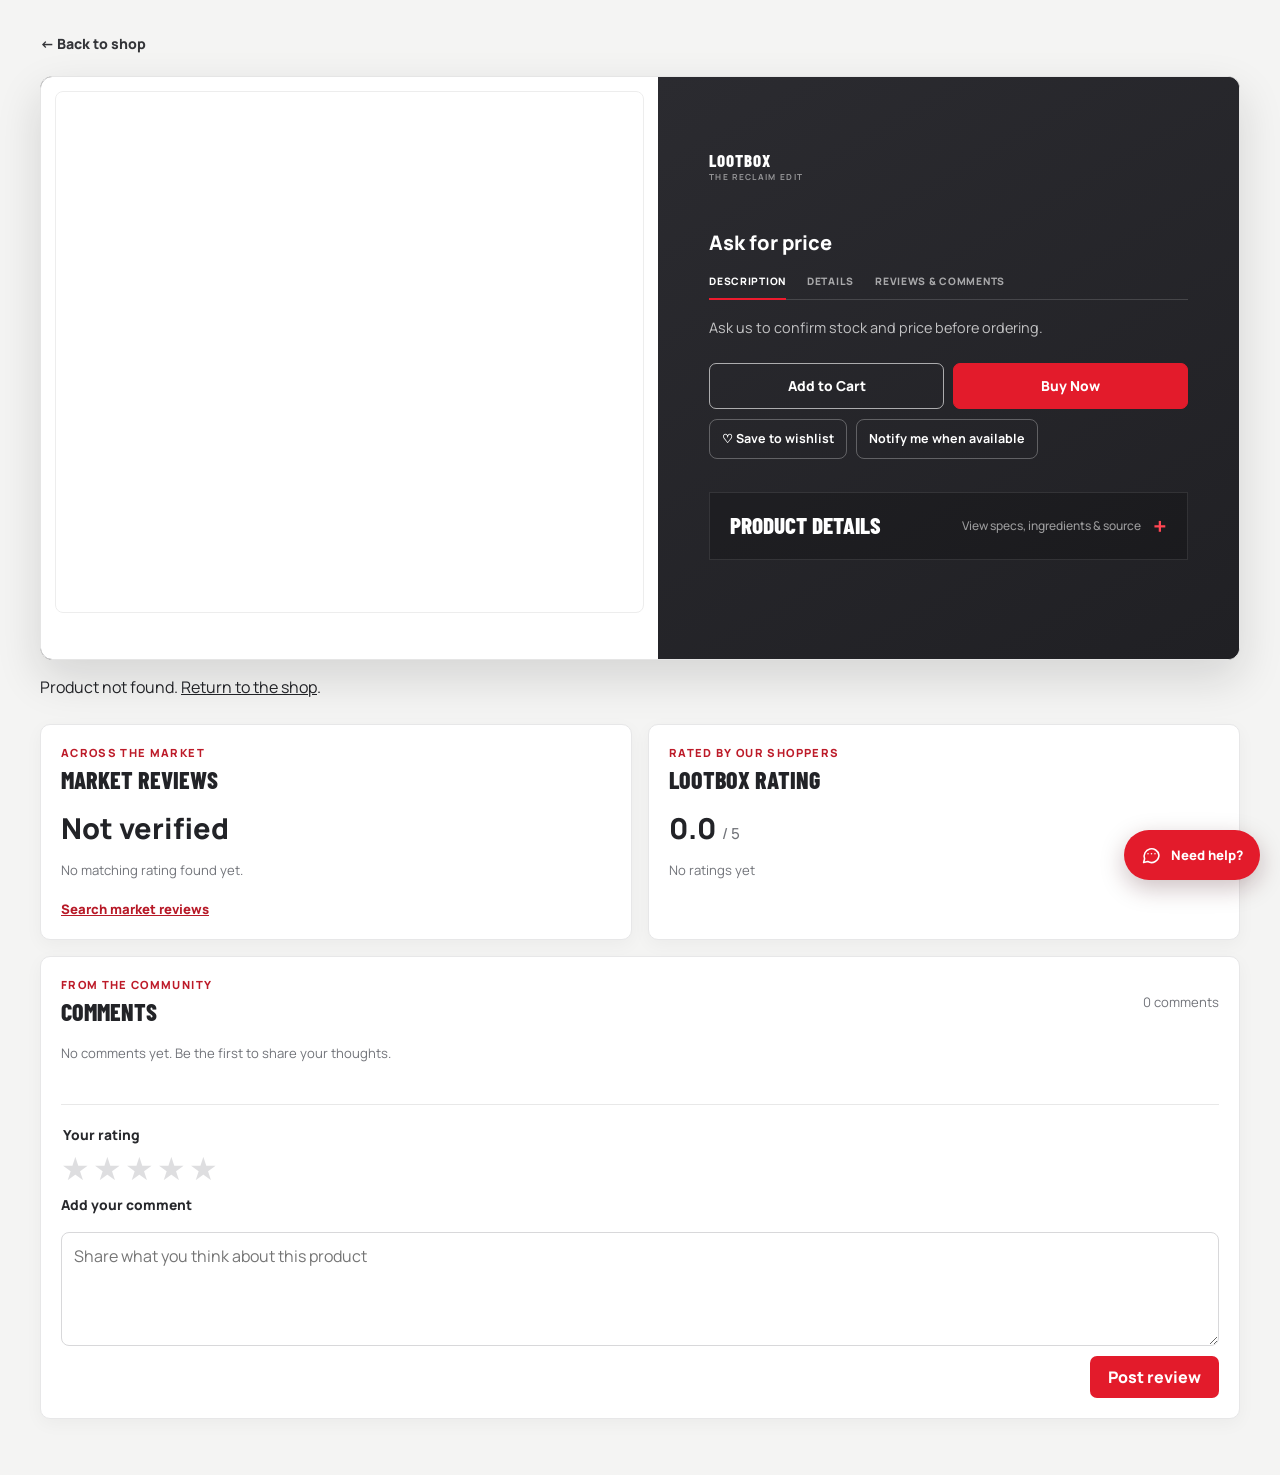
==== commit 35d4e0da: "Add shopping convenience features" ====
--- a/product.html
+++ b/product.html
@@ -12,7 +12,7 @@
 </head>
 <body class="product-detail-page">
   <main class="product-detail-wrap">
-    <a class="product-detail-back" href="store.html">← Back to shop</a>
+    <a class="product-detail-back" href="store.html" id="product-detail-back">← Back to shop</a>
     <article class="product-detail-card" id="product-detail" hidden>
       <div class="product-detail-image">
         <div class="product-gallery" id="product-gallery">
@@ -40,6 +40,7 @@
           <button class="detail-cart" id="detail-add-cart" type="button">Add to Cart</button>
           <a id="detail-buy-now" href="#" target="_blank" rel="noreferrer">Buy Now</a>
         </div>
+        <div class="product-extra-actions"><button type="button" id="detail-wishlist" aria-pressed="false">♡ Save to wishlist</button><button type="button" id="detail-stock-alert">Notify me when available</button></div>
         <p class="product-detail-status" id="detail-status" role="status" aria-live="polite"></p>
         <details class="product-specs" id="product-specs">
           <summary id="product-specs-heading">Product details <span>View specs, ingredients &amp; source</span></summary>
@@ -95,6 +96,16 @@
   <script src="reviews.js"></script>
   <script src="help-bot.js" defer></script>
   <script>
+    const backToShop = document.getElementById("product-detail-back");
+    backToShop.addEventListener("click", event => {
+      try {
+        const previousPage = new URL(document.referrer);
+        if (previousPage.origin === location.origin && previousPage.pathname.endsWith("/store.html") && history.length > 1) {
+          event.preventDefault();
+          history.back();
+        }
+      } catch {}
+    });
     (() => {
       const params = new URLSearchParams(window.location.search);
       const name = params.get("name") || "";
@@ -325,6 +336,29 @@
       document.title = `${name} | The Reclaim Edit`;
       document.getElementById("detail-name").textContent = name;
       document.getElementById("detail-category").textContent = categoryNames[category] || "Current find";
+      const savedProduct = { name, image, category };
+      try {
+        const recent = JSON.parse(localStorage.getItem("reclaim-edit-recently-viewed") || "[]");
+        localStorage.setItem("reclaim-edit-recently-viewed", JSON.stringify([savedProduct, ...recent.filter(item => item.name !== name)].slice(0, 12)));
+      } catch {}
+      const wishlistButton = document.getElementById("detail-wishlist");
+      const readWishlist = () => { try { const value = JSON.parse(localStorage.getItem("reclaim-edit-wishlist") || "[]"); return Array.isArray(value) ? value : []; } catch { return []; } };
+      const updateWishlistButton = () => {
+        const saved = readWishlist().some(item => item.name === name);
+        wishlistButton.setAttribute("aria-pressed", String(saved));
+        wishlistButton.textContent = saved ? "♥ Saved to wishlist" : "♡ Save to wishlist";
+      };
+      updateWishlistButton();
+      wishlistButton.addEventListener("click", () => {
+        let wishlist = readWishlist();
+        wishlist = wishlist.some(item => item.name === name) ? wishlist.filter(item => item.name !== name) : [savedProduct, ...wishlist].slice(0, 100);
+        try { localStorage.setItem("reclaim-edit-wishlist", JSON.stringify(wishlist)); } catch {}
+        updateWishlistButton();
+      });
+      document.getElementById("detail-stock-alert").addEventListener("click", () => {
+        try { localStorage.setItem("reclaim-edit-pending-stock-alert", JSON.stringify(savedProduct)); } catch {}
+        window.location.href = "store.html?account=alerts";
+      });
       const details = productDetails[normalize(name)];
       const facts = details?.facts || [];
       const factList = document.getElementById("detail-facts");
@@ -353,7 +387,7 @@
         "neud skin brightening turmeric face wash": [["neud-turmeric-face-wash-front.jpg", "Product label"]],
         "cetaphil moisturizing cream": [["cetaphil-moisturising-cream-front.jpg", "Product label"], ["cetaphil-moisturising-cream-alt-front.jpg", "Alternate front label"], ["cetaphil-moisturising-cream-back.jpg", "Back label"]],
         "park avenue beer shampoo": [["park-avenue-beer-shampoo-front.jpg", "Front label"], ["park-avenue-beer-shampoo-back.jpg", "Back label"]],
-        "johnson's baby shampoo": [["johnsons-baby-shampoo-front.jpg", "Product label"], ["johnsons-baby-shampoo-back.jpg", "Back label"]],
+        "johnson's baby shampoo": [["johnsons-baby-shampoo-front.jpg", "Product label"]],
         "beardo beard & hair growth oil, 50 ml": [["beardo-growth-oil-front.jpg", "Front label"], ["beardo-growth-oil-back.jpg", "Back label"]],
         "nivea cocoa nourish body lotion, 600 ml": [["nivea-cocoa-nourish-body-lotion-back.jpg", "Back label"]],
         "biotique papaya face wash": [["biotique-papaya-face-wash-front.jpg", "Product label"], ["biotique-papaya-face-wash-back.jpg", "Back label"]],
@@ -384,6 +418,7 @@
         "l'oréal paris total repair 5 repairing serum": [["loreal-total-repair-serum-front.jpg", "Front label"], ["loreal-total-repair-serum-back.jpg", "Back label"]],
         "woodoo hello, clear skin face wash": [["woodoo-clear-skin-face-wash-front.jpg", "Front label"], ["woodoo-clear-skin-face-wash-back.jpg", "Back label"]],
         "joy skin fruits brightening face wash": [["joy-skin-fruits-face-wash-front.jpg", "Product label"]],
+        "l'oréal paris total repair 5 repairing shampoo": [["loreal-total-repair-5-shampoo-back.jpg", "Back label"]],
         "biotique morning nectar moisturizer": [["biotique-morning-nectar-moisturizer-front.jpg", "Front label"], ["biotique-morning-nectar-moisturizer-back.jpg", "Back label"]],
         "bajaj almond drops anti-hairfall shampoo": [["bajaj-almond-drops-shampoo-front.jpg", "Front label"], ["bajaj-almond-drops-shampoo-back.jpg", "Back label"]],
       };
--- a/styles.css
+++ b/styles.css
@@ -1174,11 +1174,32 @@
 
 .cart-items li {
   display: flex;
+  align-items: center;
   justify-content: space-between;
   gap: 12px;
   padding: 10px 12px;
   background: rgba(255, 255, 255, 0.07);
 }
+
+.cart-line-main { min-width: 0; flex: 1; display: grid; gap: 4px; }
+.cart-line-main strong { overflow-wrap: anywhere; }
+.cart-line-main small { color: rgba(255,255,255,.58); }
+.cart-quantity { display: inline-flex; align-items: center; gap: 8px; }
+.cart-quantity button { width: 28px; height: 28px; border: 1px solid rgba(255,255,255,.22); border-radius: 50%; background: transparent; color: #fff; font: inherit; cursor: pointer; }
+.cart-quantity output { min-width: 1.5em; text-align: center; font-weight: 800; }
+.cart-items .cart-remove { padding: 5px 8px; border: 0; background: transparent; color: #ff8992; font: inherit; cursor: pointer; }
+
+.order-filters { display: grid; grid-template-columns: minmax(0,1fr) 140px; gap: 10px; margin: 16px 0; }
+.order-filters label, .catalog-filters label { display: grid; gap: 5px; color: #73757a; font-size: .72rem; font-weight: 800; }
+.order-filters input, .order-filters select, .catalog-filters select { min-width: 0; min-height: 38px; padding: 0 10px; border: 1px solid #dddde1; border-radius: 8px; background: #fff; color: #292a2f; font: 600 .78rem "Manrope",sans-serif; }
+.saved-product-list { display: grid; gap: 9px; margin: 16px 0; padding: 0; list-style: none; }
+.saved-product-row { display: grid; grid-template-columns: 58px minmax(0,1fr) auto; align-items: center; gap: 10px; padding: 9px; border: 1px solid rgba(255,255,255,.12); border-radius: 10px; background: rgba(255,255,255,.04); }
+.saved-product-row img { width: 58px; height: 58px; object-fit: contain; border-radius: 7px; background: #fff; }
+.saved-product-row strong { display: block; font-size: .82rem; }
+.saved-product-row small { display: block; margin-top: 3px; color: rgba(255,255,255,.58); }
+.saved-product-row button { padding: 7px 9px; border: 1px solid rgba(255,255,255,.22); border-radius: 7px; background: transparent; color: #fff; font: 700 .72rem "Manrope",sans-serif; cursor: pointer; }
+.saved-product-row button:hover { border-color: #ed1b2e; }
+.order-reorder-button { display: block; margin: 9px 0 0 auto; padding: 7px 10px; border: 1px solid #ed1b2e; border-radius: 7px; background: transparent; color: #ed1b2e; font: 800 .72rem "Manrope",sans-serif; cursor: pointer; }
 
 .cart-note,
 .cart-status {
@@ -2745,8 +2766,25 @@
   transition: background 160ms ease, border-color 160ms ease;
 }
 
+.drawer-menu .drawer-link {
+  display: grid;
+  grid-template-columns: 38px minmax(0, 1fr) auto;
+  align-items: center;
+  gap: 12px;
+  width: 100%;
+  min-height: 66px;
+  padding: 9px 10px;
+  border: 1px solid transparent;
+  border-radius: 10px;
+  color: #fff;
+  text-decoration: none;
+  transition: background 160ms ease, border-color 160ms ease;
+}
+
 .drawer-menu button:hover,
-.drawer-menu button:focus-visible {
+.drawer-menu button:focus-visible,
+.drawer-menu .drawer-link:hover,
+.drawer-menu .drawer-link:focus-visible {
   border-color: rgba(255, 255, 255, 0.12);
   background: rgba(255, 255, 255, 0.07);
 }
@@ -2774,6 +2812,11 @@
 }
 
 .drawer-menu button > span:nth-child(2) {
+  display: grid;
+  gap: 3px;
+}
+
+.drawer-menu .drawer-link > span:nth-child(2) {
   display: grid;
   gap: 3px;
 }
@@ -4637,6 +4680,13 @@
   margin-bottom: 13px;
 }
 
+.catalog-filters { display: flex; align-items: end; gap: 10px; margin: 0 0 16px; }
+.catalog-filters label { min-width: 150px; }
+.catalog-filters button { min-height: 38px; padding: 0 12px; border: 1px solid #dddde1; border-radius: 8px; background: white; color: #8c1d29; font: 800 .72rem "Manrope",sans-serif; cursor: pointer; }
+.wishlist-toggle { position: absolute; z-index: 2; top: 10px; right: 10px; display: grid; width: 36px; height: 36px; place-items: center; border: 1px solid rgba(30,30,30,.1); border-radius: 50%; background: rgba(255,255,255,.94); color: #a51d2a; font-size: 1.35rem; line-height: 1; cursor: pointer; box-shadow: 0 3px 12px rgba(0,0,0,.12); }
+.wishlist-toggle[aria-pressed="true"] { background: #e31b2b; color: #fff; }
+.store-image-wrap { position: relative; }
+
 .store-results-bar .store-counter,
 .store-results-bar .results-count {
   margin: 0;
@@ -5302,6 +5352,23 @@
   }
 }
 
+.product-extra-actions { display: flex; flex-wrap: wrap; gap: 9px; margin-top: 10px; }
+.product-extra-actions button { min-height: 40px; padding: 8px 12px; border: 1px solid rgba(255,255,255,.28); border-radius: 8px; background: transparent; color: #fff; font: 700 .78rem "Manrope",sans-serif; cursor: pointer; }
+.product-extra-actions button:hover, .product-extra-actions button[aria-pressed="true"] { border-color: #ed1b2e; color: #ff7c86; }
+.seller-alert-contact, .seller-alert-done { padding: 8px 11px; border: 1px solid rgba(255,255,255,.25); border-radius: 7px; background: transparent; color: #fff; font: 700 .74rem "Manrope",sans-serif; text-decoration: none; cursor: pointer; }
+.seller-alert-contact { border-color: #e31b2b; }
+.seller-alert-done:disabled { opacity: .55; cursor: wait; }
+
+@media (max-width: 720px) {
+  .catalog-filters { flex-wrap: wrap; align-items: end; }
+  .catalog-filters label { flex: 1 1 130px; min-width: 0; }
+  .catalog-filters button { flex: 1 1 auto; }
+  .order-filters { grid-template-columns: 1fr; }
+  .saved-product-row { grid-template-columns: 48px minmax(0,1fr); }
+  .saved-product-row img { width: 48px; height: 48px; }
+  .saved-product-row > span:last-child { grid-column: 2; display: flex; gap: 7px; }
+}
+
 @media (max-width: 760px) {
   .product-detail-image {
     height: auto !important;
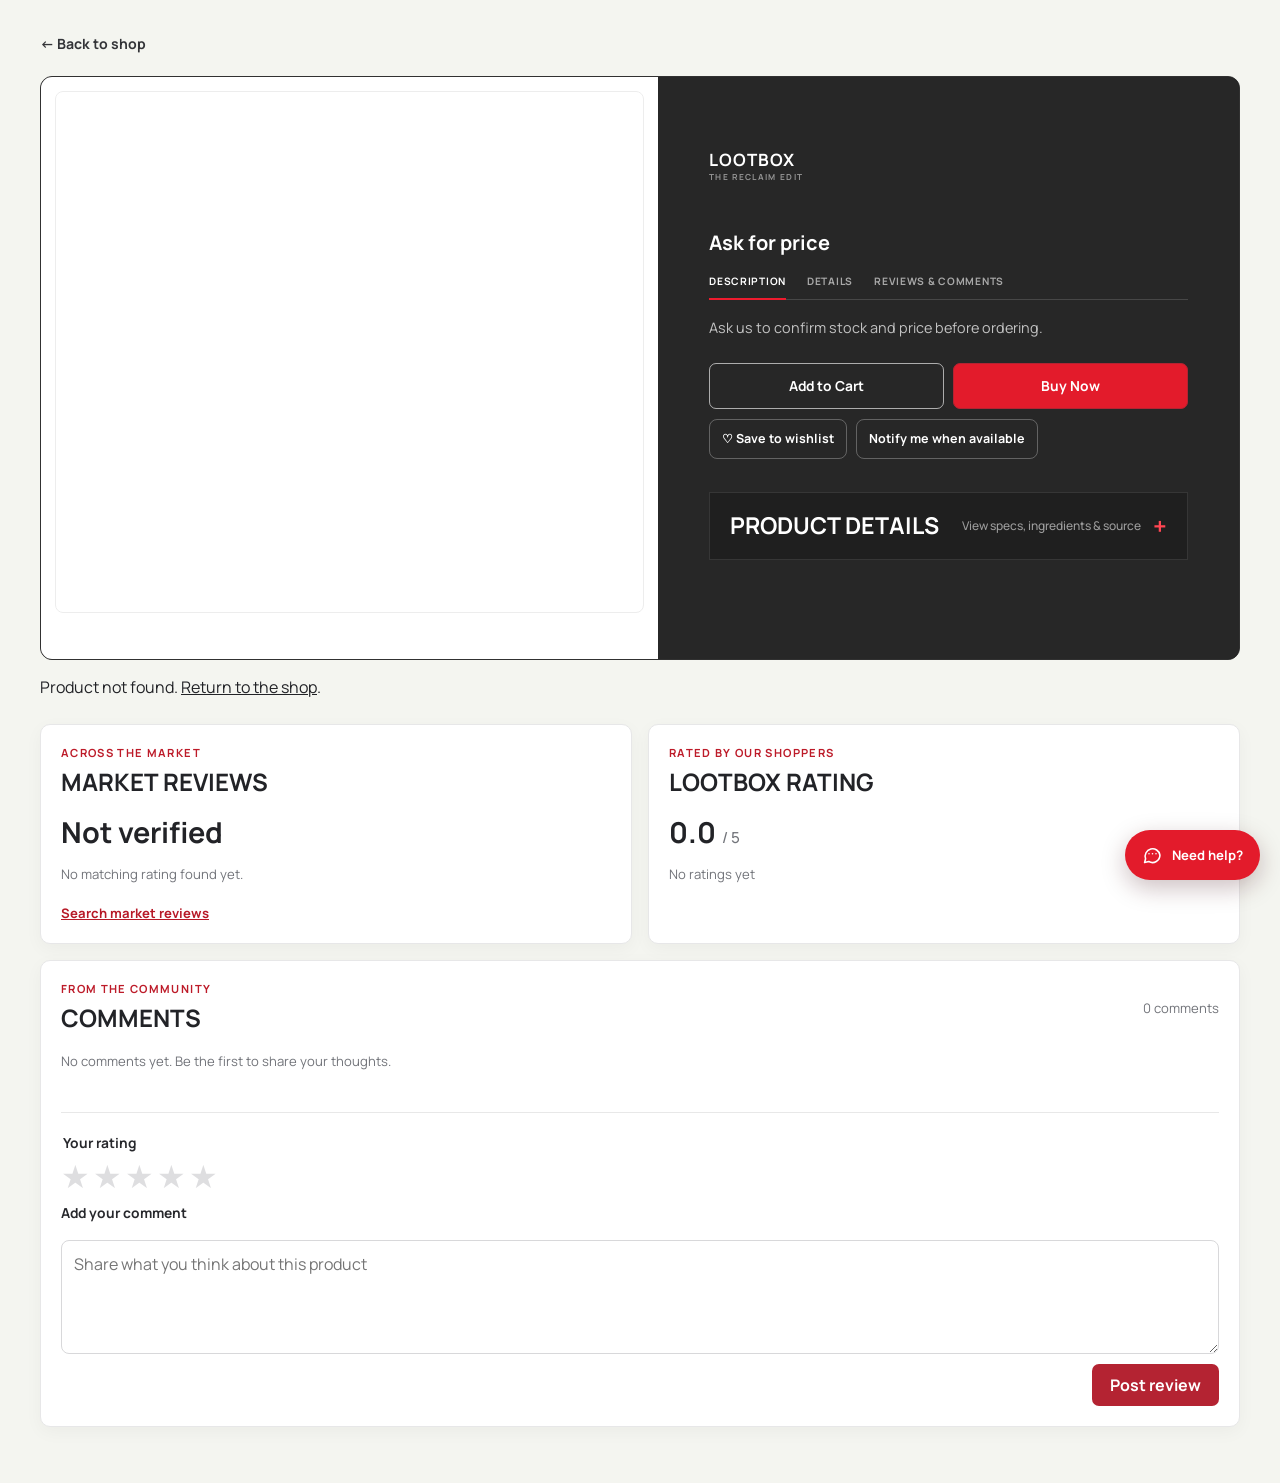
==== commit b2c0183b: "Refresh Lootbox storefront design" ====
--- a/product.html
+++ b/product.html
@@ -4,14 +4,21 @@
   <meta charset="UTF-8">
   <meta name="viewport" content="width=device-width, initial-scale=1.0">
   <meta name="description" content="Product details, reviews and comments for The Reclaim Edit finds.">
+  <meta property="og:type" content="product">
+  <meta property="og:title" content="Product details | Lootbox">
+  <meta property="og:description" content="Review product photos, details and available ratings before you send an order request.">
+  <meta property="og:image" content="assets/lootbox-marketplace-banner-wide.png">
+  <meta name="theme-color" content="#f4f5f0">
   <title>Product details | The Reclaim Edit</title>
+  <link rel="icon" href="assets/lootbox-mark.svg" type="image/svg+xml">
   <link rel="preconnect" href="https://fonts.googleapis.com">
   <link rel="preconnect" href="https://fonts.gstatic.com" crossorigin>
-  <link href="https://fonts.googleapis.com/css2?family=Barlow+Condensed:wght@500;700;800&family=Manrope:wght@400;500;700;800&display=swap" rel="stylesheet">
+  <link href="https://fonts.googleapis.com/css2?family=Manrope:wght@400;500;600;700&display=swap" rel="stylesheet">
   <link rel="stylesheet" href="styles.css">
 </head>
 <body class="product-detail-page">
-  <main class="product-detail-wrap">
+  <a class="home-skip-link" href="#main-content">Skip to content</a>
+  <main class="product-detail-wrap" id="main-content">
     <a class="product-detail-back" href="store.html" id="product-detail-back">← Back to shop</a>
     <article class="product-detail-card" id="product-detail" hidden>
       <div class="product-detail-image">
@@ -94,6 +101,7 @@
   </main>
   <script src="reviews-config.js"></script>
   <script src="reviews.js"></script>
+  <script src="product-prices.js"></script>
   <script src="help-bot.js" defer></script>
   <script>
     const backToShop = document.getElementById("product-detail-back");
@@ -294,6 +302,7 @@
             const price = document.createElement("p");
             price.className = "recommendation-price";
             price.textContent = "Ask for price";
+            window.LootboxProductPrices?.apply(price, product.name);
             const actions = document.createElement("div");
             actions.className = "recommendation-actions";
             const addButton = document.createElement("button");
@@ -335,6 +344,7 @@
 
       document.title = `${name} | The Reclaim Edit`;
       document.getElementById("detail-name").textContent = name;
+      window.LootboxProductPrices?.apply(document.querySelector(".product-detail-price"), name);
       document.getElementById("detail-category").textContent = categoryNames[category] || "Current find";
       const savedProduct = { name, image, category };
       try {
--- a/styles.css
+++ b/styles.css
@@ -113,12 +113,12 @@
 h1,
 h2,
 h3 {
-  font-family: "Barlow Condensed", sans-serif;
+  font-family: "Manrope", sans-serif;
 }
 
 .brand {
   font-size: 2rem;
-  font-weight: 800;
+  font-weight: 700;
   text-decoration: none;
   letter-spacing: 0.02em;
   color: var(--dark);
@@ -148,7 +148,7 @@
   padding: 0 18px;
   border-radius: 999px;
   text-decoration: none;
-  font-weight: 800;
+  font-weight: 700;
   transition: transform 0.25s ease, box-shadow 0.25s ease, border-color 0.25s ease, background-color 0.25s ease;
 }
 
@@ -163,7 +163,7 @@
   background: #fff;
   color: var(--ink);
   font: inherit;
-  font-weight: 800;
+  font-weight: 700;
   cursor: pointer;
   white-space: nowrap;
 }
@@ -899,7 +899,7 @@
   background: var(--accent);
   color: #fff;
   font: inherit;
-  font-weight: 800;
+  font-weight: 700;
   cursor: pointer;
 }
 
@@ -914,7 +914,7 @@
   margin: 0;
   color: #fff;
   font-size: 1.05rem;
-  font-weight: 800;
+  font-weight: 700;
 }
 
 .category-filters {
@@ -1150,7 +1150,7 @@
 
 .cart-panel-heading h2 {
   margin: 0;
-  font: 800 1.5rem "Manrope", sans-serif;
+  font: 700 1.5rem "Manrope", sans-serif;
 }
 
 .cart-clear,
@@ -1159,7 +1159,7 @@
   background: transparent;
   color: #ff6873;
   font: inherit;
-  font-weight: 800;
+  font-weight: 700;
   text-decoration: underline;
   cursor: pointer;
 }
@@ -1186,11 +1186,11 @@
 .cart-line-main small { color: rgba(255,255,255,.58); }
 .cart-quantity { display: inline-flex; align-items: center; gap: 8px; }
 .cart-quantity button { width: 28px; height: 28px; border: 1px solid rgba(255,255,255,.22); border-radius: 50%; background: transparent; color: #fff; font: inherit; cursor: pointer; }
-.cart-quantity output { min-width: 1.5em; text-align: center; font-weight: 800; }
+.cart-quantity output { min-width: 1.5em; text-align: center; font-weight: 700; }
 .cart-items .cart-remove { padding: 5px 8px; border: 0; background: transparent; color: #ff8992; font: inherit; cursor: pointer; }
 
 .order-filters { display: grid; grid-template-columns: minmax(0,1fr) 140px; gap: 10px; margin: 16px 0; }
-.order-filters label, .catalog-filters label { display: grid; gap: 5px; color: #73757a; font-size: .72rem; font-weight: 800; }
+.order-filters label, .catalog-filters label { display: grid; gap: 5px; color: #73757a; font-size: .72rem; font-weight: 700; }
 .order-filters input, .order-filters select, .catalog-filters select { min-width: 0; min-height: 38px; padding: 0 10px; border: 1px solid #dddde1; border-radius: 8px; background: #fff; color: #292a2f; font: 600 .78rem "Manrope",sans-serif; }
 .saved-product-list { display: grid; gap: 9px; margin: 16px 0; padding: 0; list-style: none; }
 .saved-product-row { display: grid; grid-template-columns: 58px minmax(0,1fr) auto; align-items: center; gap: 10px; padding: 9px; border: 1px solid rgba(255,255,255,.12); border-radius: 10px; background: rgba(255,255,255,.04); }
@@ -1199,7 +1199,7 @@
 .saved-product-row small { display: block; margin-top: 3px; color: rgba(255,255,255,.58); }
 .saved-product-row button { padding: 7px 9px; border: 1px solid rgba(255,255,255,.22); border-radius: 7px; background: transparent; color: #fff; font: 700 .72rem "Manrope",sans-serif; cursor: pointer; }
 .saved-product-row button:hover { border-color: #ed1b2e; }
-.order-reorder-button { display: block; margin: 9px 0 0 auto; padding: 7px 10px; border: 1px solid #ed1b2e; border-radius: 7px; background: transparent; color: #ed1b2e; font: 800 .72rem "Manrope",sans-serif; cursor: pointer; }
+.order-reorder-button { display: block; margin: 9px 0 0 auto; padding: 7px 10px; border: 1px solid #ed1b2e; border-radius: 7px; background: transparent; color: #ed1b2e; font: 700 .72rem "Manrope",sans-serif; cursor: pointer; }
 
 .cart-note,
 .cart-status {
@@ -1219,7 +1219,7 @@
   padding: 0 16px;
   background: var(--accent);
   color: #fff;
-  font-weight: 800;
+  font-weight: 700;
   text-decoration: none;
 }
 
@@ -1270,7 +1270,7 @@
   min-height: 42px;
   margin-bottom: 18px;
   color: #f4f1ee;
-  font-weight: 800;
+  font-weight: 700;
   text-decoration: none;
 }
 
@@ -1310,7 +1310,7 @@
   margin: 0 0 10px;
   color: #ff4652;
   font-size: 0.78rem;
-  font-weight: 800;
+  font-weight: 700;
   letter-spacing: 0.14em;
   text-transform: uppercase;
 }
@@ -1318,7 +1318,7 @@
 .product-detail-copy h1 {
   margin: 0 0 20px;
   color: #fff;
-  font: 800 clamp(2rem, 4vw, 3.2rem)/1.02 "Barlow Condensed", sans-serif;
+  font: 700 clamp(2rem, 4vw, 3.2rem)/1.02 "Manrope", sans-serif;
   text-transform: uppercase;
 }
 
@@ -1326,7 +1326,7 @@
   margin: 0 0 22px;
   color: #fff;
   font-size: 1.1rem;
-  font-weight: 800;
+  font-weight: 700;
 }
 
 .product-detail-note {
@@ -1350,7 +1350,7 @@
   justify-content: space-between;
   gap: 12px;
   color: #fff;
-  font: 800 1.45rem/1.1 "Barlow Condensed", sans-serif;
+  font: 700 1.45rem/1.1 "Manrope", sans-serif;
   text-transform: uppercase;
   cursor: pointer;
   list-style: none;
@@ -1392,7 +1392,7 @@
 
 .product-specs a {
   color: #ff4652;
-  font-weight: 800;
+  font-weight: 700;
 }
 
 .product-specs-unverified,
@@ -1424,7 +1424,7 @@
   background: var(--accent);
   color: #fff;
   font: inherit;
-  font-weight: 800;
+  font-weight: 700;
   text-decoration: none;
   cursor: pointer;
 }
@@ -1463,7 +1463,7 @@
 .product-feedback h2 {
   margin: 0;
   color: #fff;
-  font: 800 1.5rem "Barlow Condensed", sans-serif;
+  font: 700 1.5rem "Manrope", sans-serif;
   text-transform: uppercase;
 }
 
@@ -1471,7 +1471,7 @@
   margin: 0 0 5px;
   color: #ff6975;
   font-size: 0.7rem;
-  font-weight: 800;
+  font-weight: 700;
   letter-spacing: 0.12em;
   text-transform: uppercase;
 }
@@ -1480,7 +1480,7 @@
   margin: 14px 0 2px;
   color: #fff;
   font-size: 1.8rem;
-  font-weight: 800;
+  font-weight: 700;
 }
 
 .review-score span {
@@ -1501,7 +1501,7 @@
   margin-top: 8px;
   color: #ff858e;
   font-size: 0.82rem;
-  font-weight: 800;
+  font-weight: 700;
 }
 
 .comments-heading-row,
@@ -1587,7 +1587,7 @@
   margin-bottom: 8px;
   color: #fff;
   font-size: 0.86rem;
-  font-weight: 800;
+  font-weight: 700;
 }
 
 .rating-picker {
@@ -1654,7 +1654,7 @@
   background: var(--accent);
   color: #fff;
   font: inherit;
-  font-weight: 800;
+  font-weight: 700;
   cursor: pointer;
 }
 
@@ -1778,7 +1778,7 @@
   background: linear-gradient(180deg, #ff4653, var(--accent));
   color: #fff;
   font-size: 0.78rem;
-  font-weight: 800;
+  font-weight: 700;
   letter-spacing: 0.08em;
   text-transform: uppercase;
 }
@@ -1911,7 +1911,7 @@
   background: #fff;
   color: #272323;
   font: inherit;
-  font-weight: 800;
+  font-weight: 700;
   cursor: pointer;
 }
 
@@ -1928,7 +1928,7 @@
 .google-mark {
   font-family: Arial, sans-serif;
   font-size: 1.2rem;
-  font-weight: 800;
+  font-weight: 700;
   background: conic-gradient(from -45deg, #4285f4 0 25%, #34a853 0 50%, #fbbc05 0 75%, #ea4335 0);
   background-clip: text;
   -webkit-background-clip: text;
@@ -1983,7 +1983,7 @@
 .seller-card h1,
 .seller-orders h2 {
   margin: 4px 0 12px;
-  font-family: "Barlow Condensed", sans-serif;
+  font-family: "Manrope", sans-serif;
   font-size: clamp(2rem, 5vw, 3rem);
 }
 
@@ -2092,7 +2092,7 @@
 .seller-order-status {
   color: #ffd16e;
   font-size: 0.8rem;
-  font-weight: 800;
+  font-weight: 700;
   text-transform: capitalize;
 }
 
@@ -2139,7 +2139,7 @@
   background: rgba(255, 255, 255, 0.08);
   color: #fff;
   text-decoration: none;
-  font-weight: 800;
+  font-weight: 700;
   transition: background-color 0.25s ease, box-shadow 0.25s ease, transform 0.25s ease;
 }
 
@@ -2163,7 +2163,7 @@
   color: #fff;
   font: inherit;
   font-size: 0.84rem;
-  font-weight: 800;
+  font-weight: 700;
   text-align: center;
   text-decoration: none;
   cursor: pointer;
@@ -2336,7 +2336,7 @@
   background: #e31b2b;
   box-shadow: 0 8px 24px rgba(60, 12, 18, 0.26);
   color: #fff;
-  font: 800 0.82rem "Manrope", sans-serif;
+  font: 700 0.82rem "Manrope", sans-serif;
   cursor: pointer;
 }
 
@@ -2415,7 +2415,7 @@
 
 .help-bot-message.is-bot { align-self: flex-start; border: 1px solid #e6e6e8; background: #fff; }
 .help-bot-message.is-user { align-self: flex-end; background: #fcebed; }
-.help-bot-message a { display: inline-block; margin-top: 6px; color: #b51f31; font-weight: 800; text-underline-offset: 2px; }
+.help-bot-message a { display: inline-block; margin-top: 6px; color: #b51f31; font-weight: 700; text-underline-offset: 2px; }
 
 .help-bot-suggestions {
   display: flex;
@@ -2438,7 +2438,7 @@
 
 .help-bot-form { display: flex; gap: 8px; padding: 10px 12px 12px; border-top: 1px solid #eee; }
 .help-bot-form input { min-width: 0; flex: 1; padding: 10px 12px; border: 1px solid #dedee2; border-radius: 8px; font: 400 0.75rem "Manrope", sans-serif; }
-.help-bot-form button { padding: 0 14px; border: 0; border-radius: 8px; background: #e31b2b; color: #fff; font: 800 0.72rem "Manrope", sans-serif; cursor: pointer; }
+.help-bot-form button { padding: 0 14px; border: 0; border-radius: 8px; background: #e31b2b; color: #fff; font: 700 0.72rem "Manrope", sans-serif; cursor: pointer; }
 
 @media (max-width: 600px) {
   .help-bot { right: 14px; bottom: max(78px, calc(env(safe-area-inset-bottom) + 68px)); }
@@ -2798,7 +2798,7 @@
   border-radius: 50%;
   background: rgba(237, 27, 46, 0.16);
   color: #ff6975;
-  font-weight: 800;
+  font-weight: 700;
 }
 
 .drawer-icon svg {
@@ -2862,7 +2862,7 @@
   background: transparent;
   color: #ff858e;
   font: inherit;
-  font-weight: 800;
+  font-weight: 700;
   cursor: pointer;
 }
 
@@ -2928,7 +2928,7 @@
   background: var(--accent);
   color: #fff;
   font: inherit;
-  font-weight: 800;
+  font-weight: 700;
   cursor: pointer;
 }
 
@@ -3058,7 +3058,7 @@
 
 .order-cancel-dialog h2 {
   margin: 0;
-  font-family: "Barlow Condensed", sans-serif;
+  font-family: "Manrope", sans-serif;
   font-size: 1.8rem;
 }
 
@@ -3104,7 +3104,7 @@
   border-radius: 7px;
   font: inherit;
   font-size: 0.82rem;
-  font-weight: 800;
+  font-weight: 700;
   cursor: pointer;
 }
 
@@ -3208,7 +3208,7 @@
 
 .store-page .drawer-heading .mini-kicker {
   font-size: 0.68rem;
-  font-weight: 800;
+  font-weight: 700;
   letter-spacing: 0.18em;
 }
 
@@ -3444,6 +3444,7 @@
   }
 }
 
+
 /* Product pages: image-led split layout with catalog-matched recommendations. */
 .product-detail-page {
   color: #222327;
@@ -3501,7 +3502,7 @@
   gap: 4px;
   margin: 0 0 26px;
   color: #fff;
-  font: 800 1.06rem/1 "Barlow Condensed", sans-serif;
+  font: 700 1.06rem/1 "Manrope", sans-serif;
   letter-spacing: 0.06em;
 }
 
@@ -3542,7 +3543,7 @@
   padding: 0 0 11px;
   color: rgba(255, 255, 255, 0.6);
   font-size: 0.64rem;
-  font-weight: 800;
+  font-weight: 700;
   letter-spacing: 0.07em;
   text-decoration: none;
   text-transform: uppercase;
@@ -3633,7 +3634,7 @@
   margin: 0 0 4px;
   color: #c31c2a;
   font-size: 0.66rem;
-  font-weight: 800;
+  font-weight: 700;
   letter-spacing: 0.12em;
   text-transform: uppercase;
 }
@@ -3641,14 +3642,14 @@
 .recommendations-heading-row h2 {
   margin: 0;
   color: #202126;
-  font: 800 clamp(1.65rem, 3vw, 2.2rem)/1 "Barlow Condensed", sans-serif;
+  font: 700 clamp(1.65rem, 3vw, 2.2rem)/1 "Manrope", sans-serif;
   text-transform: uppercase;
 }
 
 .recommendations-heading-row > a {
   color: #b71927;
   font-size: 0.78rem;
-  font-weight: 800;
+  font-weight: 700;
   text-decoration: none;
 }
 
@@ -3708,7 +3709,7 @@
   margin: 0 0 5px;
   color: #bd1b29;
   font-size: 0.61rem;
-  font-weight: 800;
+  font-weight: 700;
   letter-spacing: 0.08em;
   text-transform: uppercase;
 }
@@ -3718,7 +3719,7 @@
   min-height: 2.45em;
   overflow: hidden;
   color: #25262a;
-  font: 700 1rem/1.22 "Barlow Condensed", sans-serif;
+  font: 700 1rem/1.22 "Manrope", sans-serif;
   text-decoration: none;
   -webkit-box-orient: vertical;
   -webkit-line-clamp: 2;
@@ -3752,7 +3753,7 @@
   border-radius: 5px;
   background: transparent;
   color: #ae1724;
-  font: 800 0.64rem/1.2 "Manrope", sans-serif;
+  font: 700 0.64rem/1.2 "Manrope", sans-serif;
   text-align: center;
   text-decoration: none;
   cursor: pointer;
@@ -4029,7 +4030,7 @@
   background: #fff;
   color: #35363b;
   font-size: 0;
-  font-weight: 800;
+  font-weight: 700;
   transform: none;
   transition: background 150ms ease, border-color 150ms ease, color 150ms ease;
 }
@@ -4270,7 +4271,7 @@
   border-radius: 8px;
   background: #202126;
   color: #fff;
-  font-weight: 800;
+  font-weight: 700;
   text-decoration: none;
 }
 
@@ -4290,9 +4291,9 @@
   justify-self: start;
   gap: 9px;
   color: #161719;
-  font-family: "Barlow Condensed", sans-serif;
+  font-family: "Manrope", sans-serif;
   font-size: 1.7rem;
-  font-weight: 800;
+  font-weight: 700;
   letter-spacing: 0.015em;
   line-height: 0.88;
   text-decoration: none;
@@ -4391,7 +4392,7 @@
   margin: 0 0 4px;
   color: #ba1d2a;
   font-size: 0.66rem;
-  font-weight: 800;
+  font-weight: 700;
   letter-spacing: 0.14em;
   text-transform: uppercase;
 }
@@ -4399,7 +4400,7 @@
 .store-subheading h2 {
   margin: 0;
   color: #202126;
-  font: 800 clamp(1.55rem, 2.5vw, 2rem)/1 "Barlow Condensed", sans-serif;
+  font: 700 clamp(1.55rem, 2.5vw, 2rem)/1 "Manrope", sans-serif;
   text-transform: uppercase;
 }
 
@@ -4407,7 +4408,7 @@
 .store-view-all {
   color: #b71927;
   font-size: 0.78rem;
-  font-weight: 800;
+  font-weight: 700;
   text-decoration: none;
 }
 
@@ -4481,7 +4482,7 @@
   margin: 0 0 3px;
   color: #ba1d2a;
   font-size: 0.64rem;
-  font-weight: 800;
+  font-weight: 700;
   letter-spacing: 0.13em;
   text-transform: uppercase;
 }
@@ -4489,7 +4490,7 @@
 .featured-shelf-heading h2 {
   margin: 0;
   color: #202126;
-  font: 800 1.7rem/1 "Barlow Condensed", sans-serif;
+  font: 700 1.7rem/1 "Manrope", sans-serif;
   text-transform: uppercase;
 }
 
@@ -4557,7 +4558,7 @@
   background: #fff;
   color: #27282c;
   font-size: 0.72rem;
-  font-weight: 800;
+  font-weight: 700;
   text-align: left;
   box-shadow: 0 3px 12px rgba(24, 24, 28, 0.035);
   transition: border-color 160ms ease, box-shadow 160ms ease, transform 160ms ease;
@@ -4630,7 +4631,7 @@
   border-radius: 50%;
   color: #b71c2a;
   font-size: 1.2rem;
-  font-weight: 800;
+  font-weight: 700;
 }
 
 .assurance-item > span:last-child {
@@ -4668,7 +4669,7 @@
 
 .store-page .catalog-title {
   color: #202126;
-  font: 800 clamp(1.8rem, 3vw, 2.4rem)/1 "Barlow Condensed", sans-serif;
+  font: 700 clamp(1.8rem, 3vw, 2.4rem)/1 "Manrope", sans-serif;
   text-transform: uppercase;
 }
 
@@ -4682,7 +4683,7 @@
 
 .catalog-filters { display: flex; align-items: end; gap: 10px; margin: 0 0 16px; }
 .catalog-filters label { min-width: 150px; }
-.catalog-filters button { min-height: 38px; padding: 0 12px; border: 1px solid #dddde1; border-radius: 8px; background: white; color: #8c1d29; font: 800 .72rem "Manrope",sans-serif; cursor: pointer; }
+.catalog-filters button { min-height: 38px; padding: 0 12px; border: 1px solid #dddde1; border-radius: 8px; background: white; color: #8c1d29; font: 700 .72rem "Manrope",sans-serif; cursor: pointer; }
 .wishlist-toggle { position: absolute; z-index: 2; top: 10px; right: 10px; display: grid; width: 36px; height: 36px; place-items: center; border: 1px solid rgba(30,30,30,.1); border-radius: 50%; background: rgba(255,255,255,.94); color: #a51d2a; font-size: 1.35rem; line-height: 1; cursor: pointer; box-shadow: 0 3px 12px rgba(0,0,0,.12); }
 .wishlist-toggle[aria-pressed="true"] { background: #e31b2b; color: #fff; }
 .store-image-wrap { position: relative; }
@@ -4799,7 +4800,7 @@
   height: 2.5em;
   margin-bottom: 8px;
   color: #25262a;
-  font: 700 1.04rem/1.2 "Barlow Condensed", sans-serif;
+  font: 700 1.04rem/1.2 "Manrope", sans-serif;
   -webkit-line-clamp: 2;
 }
 
@@ -4807,6 +4808,58 @@
   padding-top: 7px;
   color: #6e7074;
   font-size: 0.77rem;
+}
+
+.store-page .store-price.has-sale-price,
+.product-detail-price.has-sale-price,
+.recommendation-price.has-sale-price {
+  display: flex;
+  flex-direction: column;
+  align-items: flex-start;
+  gap: 5px;
+}
+
+.sale-price-current {
+  color: #c51f31;
+  font-size: 1.15em;
+  font-weight: 700;
+}
+
+.sale-price-meta {
+  display: flex;
+  flex-wrap: wrap;
+  align-items: center;
+  gap: 6px;
+  color: #74757a;
+  font-size: 0.82em;
+  font-weight: 500;
+}
+
+.sale-price-meta s {
+  color: #818187;
+}
+
+.sale-price-discount {
+  color: #20724a;
+  font-size: 0.9em;
+  font-weight: 700;
+}
+
+.sale-price-size {
+  color: #77787c;
+}
+
+.product-detail-price.has-sale-price .sale-price-current {
+  color: #fff;
+  font-size: 1.35em;
+}
+
+.product-detail-price.has-sale-price .sale-price-meta {
+  color: rgba(255, 255, 255, 0.72);
+}
+
+.recommendation-price.has-sale-price .sale-price-current {
+  color: #25262a;
 }
 
 .store-page .store-review-summary {
@@ -5403,3 +5456,1082 @@
     object-position: center !important;
   }
 }
+
+/* Shared Lootbox design system and the refreshed storefront home page. */
+:root {
+  --bg: #f4f5f0;
+  --panel: #ffffff;
+  --paper: #ffffff;
+  --ink: #202b25;
+  --muted: #66736a;
+  --line: #d8dfd5;
+  --accent: #b42332;
+  --accent-deep: #8f1d2a;
+  --dark: #181818;
+  --dark-soft: #272727;
+  --shadow: 0 12px 32px rgba(24, 24, 24, 0.08);
+  --wrap: min(1200px, calc(100% - 32px));
+}
+
+html {
+  scroll-behavior: smooth;
+  scroll-padding-top: 96px;
+}
+
+body,
+body * {
+  background-image: none !important;
+}
+
+body {
+  color: var(--ink);
+  background-color: var(--bg);
+  font-family: "Manrope", sans-serif;
+}
+
+body::before,
+body::after {
+  display: none;
+}
+
+h1,
+h2,
+h3,
+.brand,
+.store-brand,
+.nav a,
+.kicker,
+.mini-kicker,
+.drawer-heading h2,
+.drawer-view h3,
+.store-header h2,
+.store-subheading h2,
+.catalog-title,
+.store-card-body h3,
+.product-detail-copy h1,
+.product-detail-brand,
+.product-recommendations h2,
+.product-comments h2,
+.seller-card h1,
+.seller-orders h2 {
+  font-family: "Manrope", sans-serif;
+  text-wrap: balance;
+}
+
+h1,
+h2,
+h3,
+.brand,
+.store-brand,
+.seller-card h1,
+.seller-orders h2,
+.product-detail-copy h1 {
+  font-weight: 700;
+}
+
+p,
+li {
+  text-wrap: pretty;
+}
+
+a,
+button,
+input,
+select,
+textarea {
+  font-family: inherit;
+}
+
+:focus-visible {
+  outline: 2px solid var(--accent);
+  outline-offset: 3px;
+}
+
+.nav-cta,
+.primary-btn,
+.detail-cart,
+.store-page .buy-now,
+.store-cart-btn,
+.profile-save,
+.google-sign-in,
+.cancel-confirm-button,
+.search-button {
+  border-radius: 8px;
+  background-color: var(--accent);
+  color: #fff;
+  box-shadow: none;
+  font-weight: 700;
+  transition: transform 500ms cubic-bezier(0.22, 1, 0.36, 1), background-color 300ms cubic-bezier(0.22, 1, 0.36, 1), color 300ms cubic-bezier(0.22, 1, 0.36, 1), border-color 300ms cubic-bezier(0.22, 1, 0.36, 1);
+}
+
+.nav-cta:hover,
+.primary-btn:hover,
+.detail-cart:hover,
+.store-page .buy-now:hover,
+.store-cart-btn:hover,
+.profile-save:hover,
+.google-sign-in:hover,
+.cancel-confirm-button:hover,
+.search-button:hover {
+  background-color: var(--accent-deep);
+  transform: translateY(-2px);
+}
+
+.nav-cta:active,
+.primary-btn:active,
+.detail-cart:active,
+.store-page .buy-now:active,
+.store-cart-btn:active,
+.profile-save:active,
+.google-sign-in:active,
+.cancel-confirm-button:active,
+.search-button:active {
+  transform: translateY(1px) scale(0.98);
+}
+
+.ghost-btn,
+.store-btn,
+.home-text-link,
+.product-detail-back,
+.product-detail-tabs a,
+.home-nav a,
+.home-footer-links a {
+  transition: color 300ms cubic-bezier(0.22, 1, 0.36, 1), background-color 300ms cubic-bezier(0.22, 1, 0.36, 1), border-color 300ms cubic-bezier(0.22, 1, 0.36, 1), transform 500ms cubic-bezier(0.22, 1, 0.36, 1);
+}
+
+.home-skip-link {
+  position: fixed;
+  z-index: 2000;
+  top: 8px;
+  left: 8px;
+  transform: translateY(-160%);
+  padding: 8px 12px;
+  border-radius: 4px;
+  background-color: #181818;
+  color: #fff;
+  font-size: 14px;
+  font-weight: 700;
+}
+
+.home-skip-link:focus {
+  transform: translateY(0);
+}
+
+.home-topbar {
+  position: sticky;
+  top: 8px;
+  z-index: 30;
+  width: min(1200px, calc(100% - 32px));
+  margin: 8px auto 0;
+  border: 1px solid rgba(32, 43, 37, 0.1);
+  border-radius: 12px;
+  background-color: rgba(255, 255, 255, 0.96);
+  backdrop-filter: blur(16px);
+}
+
+.home-topbar .topbar-inner {
+  min-height: 64px;
+  gap: 24px;
+}
+
+.home-topbar .store-brand,
+.home-footer .store-brand {
+  gap: 8px;
+  color: #181818;
+  font-size: 18px;
+  line-height: 1;
+}
+
+.home-topbar .store-brand svg,
+.home-footer .store-brand svg {
+  width: 30px;
+  height: 30px;
+  fill: none;
+  stroke: var(--accent);
+  stroke-linecap: round;
+  stroke-linejoin: round;
+  stroke-width: 2;
+}
+
+.home-topbar .store-brand small,
+.home-footer .store-brand small {
+  margin-top: 4px;
+  font-size: 9px;
+  font-weight: 500;
+  letter-spacing: 0.12em;
+}
+
+.home-nav {
+  display: flex;
+  flex: 1;
+  align-items: center;
+  justify-content: center;
+  gap: 24px;
+}
+
+.home-nav a {
+  position: relative;
+  padding: 8px 0;
+  color: #434b45;
+  font-size: 14px;
+  font-weight: 600;
+  text-decoration: none;
+  white-space: nowrap;
+}
+
+.home-nav a:hover,
+.home-nav a[aria-current="page"] {
+  color: var(--accent);
+}
+
+.home-nav a[aria-current="page"]::after {
+  position: absolute;
+  right: 0;
+  bottom: 0;
+  left: 0;
+  height: 2px;
+  background-color: var(--accent);
+  content: "";
+}
+
+.home-topbar .nav-cta {
+  min-height: 40px;
+  padding: 8px 12px;
+  border-radius: 8px;
+  font-size: 14px;
+  text-decoration: none;
+  white-space: nowrap;
+}
+
+.home-hero {
+  padding: 64px 0 48px;
+}
+
+.home-hero-grid {
+  display: grid;
+  grid-template-columns: minmax(0, 0.92fr) minmax(0, 1.08fr);
+  align-items: center;
+  gap: 48px;
+  min-height: 500px;
+  padding-top: 0;
+  padding-bottom: 0;
+}
+
+.home-hero-copy {
+  padding: 0;
+}
+
+.home-hero-copy > * {
+  opacity: 1;
+  animation: none;
+}
+
+.home-hero-copy .mini-kicker,
+.home-section-heading .mini-kicker,
+.home-tagline-wrap .mini-kicker,
+.home-how-intro .mini-kicker,
+.home-final-cta .mini-kicker {
+  margin-bottom: 12px;
+  color: var(--accent);
+  font-size: 12px;
+  font-weight: 700;
+  letter-spacing: 0.12em;
+}
+
+.home-hero-copy h1 {
+  max-width: 680px;
+  font-size: clamp(36px, 5vw, 60px);
+  line-height: 1;
+  letter-spacing: -0.04em;
+  text-transform: none;
+  background-image: linear-gradient(90deg, #000000, #666666) !important;
+  background-clip: text;
+  color: transparent;
+  -webkit-background-clip: text;
+}
+
+.home-hero-copy h1 span {
+  background-image: inherit;
+  background-clip: text;
+  color: transparent;
+  -webkit-background-clip: text;
+}
+
+.home-hero-lede {
+  max-width: 56ch;
+  margin: 24px 0 8px;
+  color: #29332d;
+  font-size: 20px;
+  font-weight: 600;
+  line-height: 28px;
+}
+
+.home-hero-body {
+  max-width: 60ch;
+  margin: 8px 0 0;
+  color: #59665e;
+  font-size: 16px;
+  line-height: 24px;
+}
+
+.home-hero-actions {
+  display: flex;
+  flex-wrap: wrap;
+  align-items: center;
+  gap: 16px;
+  margin-top: 24px;
+}
+
+.home-hero-actions .primary-btn {
+  min-height: 44px;
+  padding: 8px 16px;
+  border-radius: 8px;
+  font-size: 16px;
+  font-weight: 700;
+}
+
+.home-text-link {
+  color: #27352c;
+  font-size: 14px;
+  font-weight: 700;
+  text-decoration-thickness: 1px;
+  text-underline-offset: 4px;
+}
+
+.home-text-link:hover {
+  color: var(--accent);
+}
+
+.home-proof-line {
+  display: flex;
+  align-items: center;
+  gap: 8px;
+  margin: 24px 0 0;
+  color: #59665e;
+  font-size: 12px;
+  font-weight: 600;
+  line-height: 16px;
+}
+
+.home-proof-mark {
+  display: inline-grid;
+  width: 20px;
+  height: 20px;
+  place-items: center;
+  border: 1px solid var(--line);
+  border-radius: 50%;
+  color: var(--accent);
+}
+
+.home-hero-visual {
+  padding: 0;
+}
+
+.home-visual-caption {
+  position: absolute;
+  right: 16px;
+  bottom: 16px;
+  z-index: 2;
+  margin: 0;
+  padding: 8px 12px;
+  border-radius: 4px;
+  background-color: rgba(255, 255, 255, 0.94);
+  color: #303a33;
+  font-size: 12px;
+  font-weight: 600;
+}
+
+.home-tagline-section {
+  padding: 64px 0;
+  background-color: #181818;
+  color: #fff;
+}
+
+.home-tagline-wrap {
+  max-width: 1200px;
+}
+
+.home-tagline-wrap .mini-kicker {
+  color: #e4a6aa;
+}
+
+.home-tagline {
+  max-width: 680px;
+  margin: 0;
+  color: rgba(255, 255, 255, 0.3);
+  font-size: clamp(30px, 5vw, 48px);
+  font-weight: 700;
+  line-height: 1;
+  letter-spacing: -0.03em;
+  text-wrap: balance;
+}
+
+.tagline-line {
+  display: block;
+}
+
+.tagline-word {
+  display: inline-block;
+  opacity: 0.34;
+  transition: opacity 650ms cubic-bezier(0.22, 1, 0.36, 1), color 650ms cubic-bezier(0.22, 1, 0.36, 1);
+}
+
+.tagline-word.is-visible {
+  color: #fff;
+  opacity: 1;
+}
+
+.home-benefits-section,
+.home-how-section,
+.home-faq-section {
+  padding: 64px 0;
+}
+
+.home-section-heading {
+  max-width: 680px;
+  margin-bottom: 32px;
+}
+
+.home-section-heading h2,
+.home-how-intro h2,
+.home-final-cta h2 {
+  margin: 0;
+  color: #202b25;
+  font-size: clamp(24px, 3vw, 36px);
+  line-height: 1.12;
+  letter-spacing: -0.03em;
+}
+
+.home-benefits-grid {
+  display: grid;
+  grid-template-columns: minmax(0, 1fr) minmax(0, 1fr);
+  align-items: stretch;
+  gap: 16px 32px;
+}
+
+.home-benefit {
+  display: grid;
+  grid-template-columns: 40px minmax(0, 1fr);
+  gap: 16px;
+  padding: 24px 0;
+  border-bottom: 1px solid var(--line);
+}
+
+.home-benefit-featured {
+  grid-row: span 2;
+  align-content: start;
+  padding: 32px;
+  border: 1px solid var(--line);
+  border-radius: 12px;
+  background-color: #fff;
+}
+
+.home-benefit-index,
+.home-steps li > span {
+  color: var(--accent);
+  font-size: 12px;
+  font-weight: 700;
+  letter-spacing: 0.08em;
+}
+
+.home-benefit h3,
+.home-steps h3,
+.home-faq-grid h3 {
+  margin: 0 0 8px;
+  color: #202b25;
+  font-size: 18px;
+  line-height: 28px;
+}
+
+.home-benefit p,
+.home-steps p,
+.home-faq-grid p {
+  max-width: 60ch;
+  margin: 0;
+  color: #59665e;
+  font-size: 14px;
+  line-height: 20px;
+}
+
+.home-benefit-photo-pair {
+  display: grid;
+  grid-column: 2;
+  grid-template-columns: repeat(3, minmax(0, 1fr));
+  align-self: end;
+  gap: 8px;
+  padding-top: 8px;
+}
+
+.home-benefit-photo-pair img {
+  display: block;
+  width: 100%;
+  aspect-ratio: 1;
+  object-fit: contain;
+  border: 1px solid var(--line);
+  border-radius: 8px;
+  background-color: #fff;
+}
+
+.home-how-section {
+  background-color: #fff;
+}
+
+.home-how-grid {
+  display: grid;
+  grid-template-columns: minmax(0, 0.82fr) minmax(0, 1.18fr);
+  gap: 64px;
+  align-items: start;
+}
+
+.home-how-intro > p:not(.mini-kicker) {
+  max-width: 50ch;
+  margin: 16px 0 24px;
+  color: #59665e;
+  font-size: 16px;
+  line-height: 24px;
+}
+
+.home-steps {
+  display: grid;
+  gap: 0;
+  margin: 0;
+  padding: 0;
+  list-style: none;
+}
+
+.home-steps li {
+  display: grid;
+  grid-template-columns: 48px minmax(0, 1fr);
+  gap: 16px;
+  padding: 16px 0;
+  border-bottom: 1px solid var(--line);
+}
+
+.home-steps li:first-child {
+  padding-top: 0;
+}
+
+.home-steps li:last-child {
+  border-bottom: 0;
+}
+
+.home-faq-heading {
+  margin-bottom: 24px;
+}
+
+.home-faq-grid {
+  display: grid;
+  grid-template-columns: repeat(2, minmax(0, 1fr));
+  column-gap: 40px;
+}
+
+.home-faq-grid article {
+  padding: 24px 0;
+  border-top: 1px solid var(--line);
+}
+
+.home-faq-grid h3 {
+  font-size: 16px;
+  line-height: 24px;
+}
+
+.home-final-cta {
+  padding: 48px 0;
+  background-color: #e9eee7;
+}
+
+.home-final-cta-inner {
+  display: flex;
+  align-items: center;
+  justify-content: space-between;
+  gap: 32px;
+}
+
+.home-final-cta-inner > div {
+  max-width: 680px;
+}
+
+.home-final-cta-inner > div > p:last-child {
+  margin: 12px 0 0;
+  color: #59665e;
+  font-size: 14px;
+  line-height: 20px;
+}
+
+.home-footer {
+  padding: 40px 0 24px;
+  background-color: #181818;
+  color: #fff;
+}
+
+.home-footer-inner {
+  display: grid;
+  grid-template-columns: minmax(0, 1.2fr) auto;
+  gap: 24px 48px;
+  align-items: start;
+}
+
+.home-footer .store-brand {
+  color: #fff;
+}
+
+.home-footer-brand > p {
+  max-width: 60ch;
+  margin: 16px 0 0;
+  color: rgba(255, 255, 255, 0.72);
+  font-size: 14px;
+  line-height: 20px;
+}
+
+.home-footer-links {
+  display: grid;
+  gap: 12px;
+  min-width: 160px;
+}
+
+.home-footer-links a {
+  color: rgba(255, 255, 255, 0.82);
+  font-size: 14px;
+  font-weight: 600;
+  text-decoration: none;
+}
+
+.home-footer-links a:hover {
+  color: #fff;
+  text-decoration: underline;
+  text-underline-offset: 4px;
+}
+
+.home-footer-note {
+  grid-column: 1 / -1;
+  margin: 0;
+  padding-top: 16px;
+  border-top: 1px solid rgba(255, 255, 255, 0.14);
+  color: rgba(255, 255, 255, 0.62);
+  font-size: 12px;
+  line-height: 16px;
+}
+
+.not-found-page {
+  display: grid;
+  min-height: 100vh;
+  place-items: center;
+  padding: 24px;
+  background-color: var(--bg);
+}
+
+.not-found-panel {
+  width: min(100%, 560px);
+  padding: 40px;
+  border: 1px solid var(--line);
+  border-radius: 12px;
+  background-color: #fff;
+}
+
+.not-found-panel .store-brand {
+  display: inline-flex;
+  align-items: center;
+  gap: 8px;
+  margin-bottom: 48px;
+  color: #181818;
+  font-size: 18px;
+  font-weight: 700;
+  text-decoration: none;
+}
+
+.not-found-panel .store-brand svg {
+  width: 30px;
+  height: 30px;
+  fill: none;
+  stroke: var(--accent);
+  stroke-linecap: round;
+  stroke-linejoin: round;
+  stroke-width: 2;
+}
+
+.not-found-panel .store-brand small {
+  display: block;
+  margin-top: 4px;
+  font-size: 9px;
+  font-weight: 500;
+  letter-spacing: 0.12em;
+}
+
+.not-found-panel .mini-kicker {
+  margin: 0 0 12px;
+  color: var(--accent);
+  font-size: 12px;
+  font-weight: 700;
+}
+
+.not-found-panel h1 {
+  margin: 0;
+  color: #202b25;
+  font-size: 36px;
+  line-height: 40px;
+  letter-spacing: -0.03em;
+}
+
+.not-found-panel > p:not(.mini-kicker) {
+  max-width: 50ch;
+  margin: 16px 0 24px;
+  color: #59665e;
+  font-size: 16px;
+  line-height: 24px;
+}
+
+.not-found-panel .primary-btn {
+  min-height: 48px;
+  padding: 8px 12px;
+  border-radius: 8px;
+  font-size: 16px;
+  text-decoration: none;
+}
+
+.service-card,
+.footer-card,
+.contact-copy,
+.contact-actions {
+  border-radius: 12px;
+  box-shadow: none;
+}
+
+.service-card {
+  border: 1px solid var(--line);
+  background-color: #fff;
+}
+
+.footer-grid,
+.footer-card,
+.contact-copy,
+.contact-actions,
+.store-shell,
+.product-detail-card,
+.product-detail-copy,
+.account-drawer {
+  background-color: #181818;
+}
+
+.store-shell {
+  border: 1px solid #313131;
+  border-radius: 12px;
+  box-shadow: none;
+}
+
+.filter-block,
+.store-card {
+  border: 1px solid #313131;
+  border-radius: 8px;
+  background-color: #272727;
+}
+
+.store-card {
+  box-shadow: none;
+  transition: transform 500ms cubic-bezier(0.22, 1, 0.36, 1), border-color 300ms cubic-bezier(0.22, 1, 0.36, 1);
+}
+
+.store-card:hover {
+  transform: translateY(-3px);
+  border-color: #555;
+  box-shadow: none;
+}
+
+.product-detail-card {
+  border-color: #313131;
+  border-radius: 12px;
+  box-shadow: none;
+}
+
+.product-detail-copy {
+  background-color: #272727;
+}
+
+.product-detail-page {
+  background-color: var(--bg);
+}
+
+.product-detail-copy h1 {
+  font-size: clamp(24px, 4vw, 36px);
+  line-height: 1.08;
+  letter-spacing: -0.03em;
+  text-transform: none;
+}
+
+.account-drawer,
+.seller-page {
+  background-color: #181818;
+}
+
+.account-drawer {
+  border-right: 1px solid #313131;
+  box-shadow: 12px 0 32px rgba(0, 0, 0, 0.2);
+  transition: transform 500ms cubic-bezier(0.22, 1, 0.36, 1);
+}
+
+.drawer-menu button,
+.drawer-menu .drawer-link {
+  border-radius: 8px;
+}
+
+.seller-card,
+.seller-orders {
+  border-color: #313131;
+  border-radius: 12px;
+  background-color: #1f1f1f;
+  box-shadow: none;
+}
+
+.banner-arrow,
+.banner-dot,
+.menu-toggle,
+.category-button,
+.drawer-close {
+  transition: transform 500ms cubic-bezier(0.22, 1, 0.36, 1), background-color 300ms cubic-bezier(0.22, 1, 0.36, 1), border-color 300ms cubic-bezier(0.22, 1, 0.36, 1), color 300ms cubic-bezier(0.22, 1, 0.36, 1);
+}
+
+.nav-cta:focus-visible,
+.primary-btn:focus-visible,
+.store-page button:focus-visible,
+.store-page a:focus-visible,
+.product-detail-page button:focus-visible,
+.seller-page button:focus-visible,
+.seller-page a:focus-visible {
+  outline: 2px solid var(--accent);
+  outline-offset: 3px;
+}
+
+@media (max-width: 760px) {
+  .home-topbar {
+    top: 4px;
+    margin-top: 4px;
+  }
+
+  .home-topbar .topbar-inner {
+    display: grid;
+    grid-template-columns: minmax(0, 1fr) auto;
+    gap: 4px 12px;
+    padding: 8px 0;
+  }
+
+  .home-nav {
+    grid-column: 1 / -1;
+    justify-content: flex-start;
+    gap: 24px;
+    overflow-x: auto;
+    padding: 0 0 2px;
+    scrollbar-width: none;
+  }
+
+  .home-nav::-webkit-scrollbar {
+    display: none;
+  }
+
+  .home-topbar .nav-cta {
+    display: none;
+  }
+
+  .home-hero {
+    padding: 40px 0 32px;
+  }
+
+  .home-hero-grid,
+  .home-how-grid {
+    grid-template-columns: 1fr;
+    gap: 32px;
+    min-height: 0;
+  }
+
+  .home-tagline-section,
+  .home-benefits-section,
+  .home-how-section,
+  .home-faq-section {
+    padding: 40px 0;
+  }
+
+  .home-benefits-grid {
+    grid-template-columns: 1fr;
+    gap: 0;
+  }
+
+  .home-benefit-featured {
+    grid-row: auto;
+    padding: 24px 0;
+    border: 0;
+    border-bottom: 1px solid var(--line);
+    border-radius: 0;
+    background-color: transparent;
+  }
+
+  .home-benefit-photo-pair {
+    grid-column: auto;
+    margin-top: 16px;
+  }
+
+  .home-faq-grid {
+    grid-template-columns: 1fr;
+    column-gap: 0;
+  }
+
+  .home-final-cta-inner {
+    align-items: flex-start;
+    flex-direction: column;
+    gap: 24px;
+  }
+
+  .home-footer-inner {
+    grid-template-columns: 1fr;
+    gap: 24px;
+  }
+
+  .home-footer-note {
+    grid-column: auto;
+  }
+}
+
+@media (max-width: 420px) {
+  .home-page .wrap,
+  .home-topbar {
+    width: calc(100% - 24px);
+  }
+
+  .home-hero-copy h1 {
+    font-size: 36px;
+  }
+
+  .home-hero-lede {
+    font-size: 18px;
+    line-height: 28px;
+  }
+
+  .home-proof-line {
+    align-items: flex-start;
+  }
+
+  .not-found-panel {
+    padding: 24px;
+  }
+}
+
+@media (prefers-reduced-motion: reduce) {
+  html {
+    scroll-behavior: auto;
+  }
+
+  *,
+  *::before,
+  *::after {
+    animation-duration: 0.01ms !important;
+    animation-iteration-count: 1 !important;
+    scroll-behavior: auto !important;
+    transition-duration: 0.01ms !important;
+  }
+
+  .tagline-word {
+    color: #fff;
+    opacity: 1;
+  }
+}
+
+.info-page {
+  min-height: 100vh;
+  background-color: var(--bg);
+  color: #171717;
+}
+
+.info-page .topbar {
+  position: static;
+}
+
+.info-content {
+  width: min(780px, calc(100% - 40px));
+  padding-top: 48px;
+  padding-bottom: 64px;
+}
+
+.info-back {
+  display: inline-block;
+  margin-bottom: 36px;
+  color: var(--accent-dark);
+  font-weight: 700;
+  text-decoration: none;
+}
+
+.info-content > h1 {
+  margin: 8px 0 16px;
+  font-size: clamp(36px, 6vw, 56px);
+  line-height: 1.05;
+  letter-spacing: -0.045em;
+}
+
+.info-content .info-lede {
+  margin: 0 0 36px;
+  color: #505050;
+  font-size: 18px;
+  line-height: 1.7;
+}
+
+.info-content section {
+  padding: 22px 0;
+  border-top: 1px solid #d9d9d5;
+}
+
+.info-content section h2 {
+  margin: 0 0 8px;
+  font-size: 18px;
+  line-height: 1.4;
+}
+
+.info-content section p,
+.info-updated {
+  margin: 0;
+  color: #505050;
+  font-size: 15px;
+  line-height: 1.75;
+}
+
+.info-content a:not(.info-back) {
+  color: var(--accent-dark);
+  font-weight: 700;
+}
+
+.info-updated {
+  padding-top: 24px;
+  font-size: 13px;
+}
+
+.info-footer {
+  border-top: 1px solid #d9d9d5;
+  padding: 20px 0;
+}
+
+.info-footer .wrap {
+  display: flex;
+  gap: 24px;
+}
+
+.info-footer a {
+  color: #454545;
+  font-size: 13px;
+  text-decoration: none;
+}
+
+.info-footer a:hover,
+.info-footer a:focus-visible {
+  color: var(--accent-dark);
+  text-decoration: underline;
+}
+
+@media (max-width: 620px) {
+  .info-content {
+    width: calc(100% - 32px);
+    padding-top: 32px;
+  }
+
+  .info-back {
+    margin-bottom: 28px;
+  }
+
+  .info-content .info-lede {
+    font-size: 16px;
+  }
+}
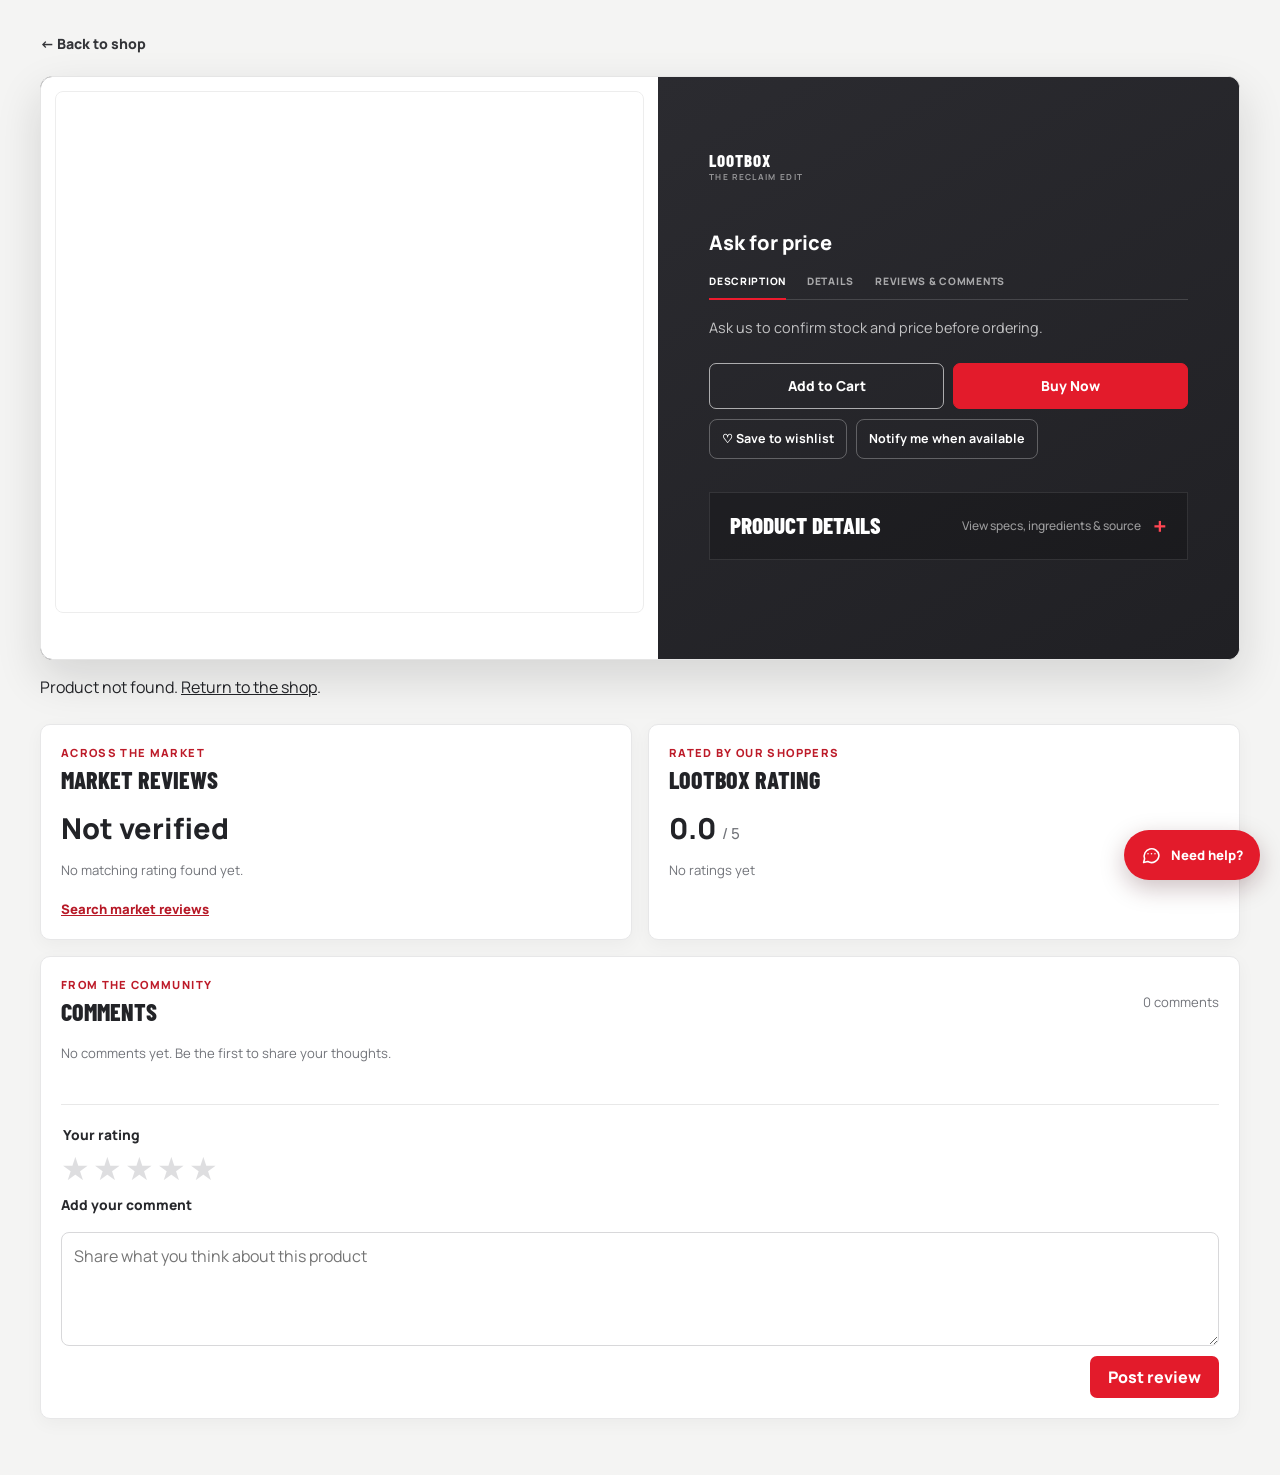
==== commit a71fbb49: "Revert "Refresh Lootbox storefront design" This reverts commit b2c0183b0edee010a1a47d0724d6afe89466d" ====
--- a/product.html
+++ b/product.html
@@ -4,21 +4,14 @@
   <meta charset="UTF-8">
   <meta name="viewport" content="width=device-width, initial-scale=1.0">
   <meta name="description" content="Product details, reviews and comments for The Reclaim Edit finds.">
-  <meta property="og:type" content="product">
-  <meta property="og:title" content="Product details | Lootbox">
-  <meta property="og:description" content="Review product photos, details and available ratings before you send an order request.">
-  <meta property="og:image" content="assets/lootbox-marketplace-banner-wide.png">
-  <meta name="theme-color" content="#f4f5f0">
   <title>Product details | The Reclaim Edit</title>
-  <link rel="icon" href="assets/lootbox-mark.svg" type="image/svg+xml">
   <link rel="preconnect" href="https://fonts.googleapis.com">
   <link rel="preconnect" href="https://fonts.gstatic.com" crossorigin>
-  <link href="https://fonts.googleapis.com/css2?family=Manrope:wght@400;500;600;700&display=swap" rel="stylesheet">
+  <link href="https://fonts.googleapis.com/css2?family=Barlow+Condensed:wght@500;700;800&family=Manrope:wght@400;500;700;800&display=swap" rel="stylesheet">
   <link rel="stylesheet" href="styles.css">
 </head>
 <body class="product-detail-page">
-  <a class="home-skip-link" href="#main-content">Skip to content</a>
-  <main class="product-detail-wrap" id="main-content">
+  <main class="product-detail-wrap">
     <a class="product-detail-back" href="store.html" id="product-detail-back">← Back to shop</a>
     <article class="product-detail-card" id="product-detail" hidden>
       <div class="product-detail-image">
--- a/styles.css
+++ b/styles.css
@@ -113,12 +113,12 @@
 h1,
 h2,
 h3 {
-  font-family: "Manrope", sans-serif;
+  font-family: "Barlow Condensed", sans-serif;
 }
 
 .brand {
   font-size: 2rem;
-  font-weight: 700;
+  font-weight: 800;
   text-decoration: none;
   letter-spacing: 0.02em;
   color: var(--dark);
@@ -148,7 +148,7 @@
   padding: 0 18px;
   border-radius: 999px;
   text-decoration: none;
-  font-weight: 700;
+  font-weight: 800;
   transition: transform 0.25s ease, box-shadow 0.25s ease, border-color 0.25s ease, background-color 0.25s ease;
 }
 
@@ -163,7 +163,7 @@
   background: #fff;
   color: var(--ink);
   font: inherit;
-  font-weight: 700;
+  font-weight: 800;
   cursor: pointer;
   white-space: nowrap;
 }
@@ -899,7 +899,7 @@
   background: var(--accent);
   color: #fff;
   font: inherit;
-  font-weight: 700;
+  font-weight: 800;
   cursor: pointer;
 }
 
@@ -914,7 +914,7 @@
   margin: 0;
   color: #fff;
   font-size: 1.05rem;
-  font-weight: 700;
+  font-weight: 800;
 }
 
 .category-filters {
@@ -1150,7 +1150,7 @@
 
 .cart-panel-heading h2 {
   margin: 0;
-  font: 700 1.5rem "Manrope", sans-serif;
+  font: 800 1.5rem "Manrope", sans-serif;
 }
 
 .cart-clear,
@@ -1159,7 +1159,7 @@
   background: transparent;
   color: #ff6873;
   font: inherit;
-  font-weight: 700;
+  font-weight: 800;
   text-decoration: underline;
   cursor: pointer;
 }
@@ -1186,11 +1186,11 @@
 .cart-line-main small { color: rgba(255,255,255,.58); }
 .cart-quantity { display: inline-flex; align-items: center; gap: 8px; }
 .cart-quantity button { width: 28px; height: 28px; border: 1px solid rgba(255,255,255,.22); border-radius: 50%; background: transparent; color: #fff; font: inherit; cursor: pointer; }
-.cart-quantity output { min-width: 1.5em; text-align: center; font-weight: 700; }
+.cart-quantity output { min-width: 1.5em; text-align: center; font-weight: 800; }
 .cart-items .cart-remove { padding: 5px 8px; border: 0; background: transparent; color: #ff8992; font: inherit; cursor: pointer; }
 
 .order-filters { display: grid; grid-template-columns: minmax(0,1fr) 140px; gap: 10px; margin: 16px 0; }
-.order-filters label, .catalog-filters label { display: grid; gap: 5px; color: #73757a; font-size: .72rem; font-weight: 700; }
+.order-filters label, .catalog-filters label { display: grid; gap: 5px; color: #73757a; font-size: .72rem; font-weight: 800; }
 .order-filters input, .order-filters select, .catalog-filters select { min-width: 0; min-height: 38px; padding: 0 10px; border: 1px solid #dddde1; border-radius: 8px; background: #fff; color: #292a2f; font: 600 .78rem "Manrope",sans-serif; }
 .saved-product-list { display: grid; gap: 9px; margin: 16px 0; padding: 0; list-style: none; }
 .saved-product-row { display: grid; grid-template-columns: 58px minmax(0,1fr) auto; align-items: center; gap: 10px; padding: 9px; border: 1px solid rgba(255,255,255,.12); border-radius: 10px; background: rgba(255,255,255,.04); }
@@ -1199,7 +1199,7 @@
 .saved-product-row small { display: block; margin-top: 3px; color: rgba(255,255,255,.58); }
 .saved-product-row button { padding: 7px 9px; border: 1px solid rgba(255,255,255,.22); border-radius: 7px; background: transparent; color: #fff; font: 700 .72rem "Manrope",sans-serif; cursor: pointer; }
 .saved-product-row button:hover { border-color: #ed1b2e; }
-.order-reorder-button { display: block; margin: 9px 0 0 auto; padding: 7px 10px; border: 1px solid #ed1b2e; border-radius: 7px; background: transparent; color: #ed1b2e; font: 700 .72rem "Manrope",sans-serif; cursor: pointer; }
+.order-reorder-button { display: block; margin: 9px 0 0 auto; padding: 7px 10px; border: 1px solid #ed1b2e; border-radius: 7px; background: transparent; color: #ed1b2e; font: 800 .72rem "Manrope",sans-serif; cursor: pointer; }
 
 .cart-note,
 .cart-status {
@@ -1219,7 +1219,7 @@
   padding: 0 16px;
   background: var(--accent);
   color: #fff;
-  font-weight: 700;
+  font-weight: 800;
   text-decoration: none;
 }
 
@@ -1270,7 +1270,7 @@
   min-height: 42px;
   margin-bottom: 18px;
   color: #f4f1ee;
-  font-weight: 700;
+  font-weight: 800;
   text-decoration: none;
 }
 
@@ -1310,7 +1310,7 @@
   margin: 0 0 10px;
   color: #ff4652;
   font-size: 0.78rem;
-  font-weight: 700;
+  font-weight: 800;
   letter-spacing: 0.14em;
   text-transform: uppercase;
 }
@@ -1318,7 +1318,7 @@
 .product-detail-copy h1 {
   margin: 0 0 20px;
   color: #fff;
-  font: 700 clamp(2rem, 4vw, 3.2rem)/1.02 "Manrope", sans-serif;
+  font: 800 clamp(2rem, 4vw, 3.2rem)/1.02 "Barlow Condensed", sans-serif;
   text-transform: uppercase;
 }
 
@@ -1326,7 +1326,7 @@
   margin: 0 0 22px;
   color: #fff;
   font-size: 1.1rem;
-  font-weight: 700;
+  font-weight: 800;
 }
 
 .product-detail-note {
@@ -1350,7 +1350,7 @@
   justify-content: space-between;
   gap: 12px;
   color: #fff;
-  font: 700 1.45rem/1.1 "Manrope", sans-serif;
+  font: 800 1.45rem/1.1 "Barlow Condensed", sans-serif;
   text-transform: uppercase;
   cursor: pointer;
   list-style: none;
@@ -1392,7 +1392,7 @@
 
 .product-specs a {
   color: #ff4652;
-  font-weight: 700;
+  font-weight: 800;
 }
 
 .product-specs-unverified,
@@ -1424,7 +1424,7 @@
   background: var(--accent);
   color: #fff;
   font: inherit;
-  font-weight: 700;
+  font-weight: 800;
   text-decoration: none;
   cursor: pointer;
 }
@@ -1463,7 +1463,7 @@
 .product-feedback h2 {
   margin: 0;
   color: #fff;
-  font: 700 1.5rem "Manrope", sans-serif;
+  font: 800 1.5rem "Barlow Condensed", sans-serif;
   text-transform: uppercase;
 }
 
@@ -1471,7 +1471,7 @@
   margin: 0 0 5px;
   color: #ff6975;
   font-size: 0.7rem;
-  font-weight: 700;
+  font-weight: 800;
   letter-spacing: 0.12em;
   text-transform: uppercase;
 }
@@ -1480,7 +1480,7 @@
   margin: 14px 0 2px;
   color: #fff;
   font-size: 1.8rem;
-  font-weight: 700;
+  font-weight: 800;
 }
 
 .review-score span {
@@ -1501,7 +1501,7 @@
   margin-top: 8px;
   color: #ff858e;
   font-size: 0.82rem;
-  font-weight: 700;
+  font-weight: 800;
 }
 
 .comments-heading-row,
@@ -1587,7 +1587,7 @@
   margin-bottom: 8px;
   color: #fff;
   font-size: 0.86rem;
-  font-weight: 700;
+  font-weight: 800;
 }
 
 .rating-picker {
@@ -1654,7 +1654,7 @@
   background: var(--accent);
   color: #fff;
   font: inherit;
-  font-weight: 700;
+  font-weight: 800;
   cursor: pointer;
 }
 
@@ -1778,7 +1778,7 @@
   background: linear-gradient(180deg, #ff4653, var(--accent));
   color: #fff;
   font-size: 0.78rem;
-  font-weight: 700;
+  font-weight: 800;
   letter-spacing: 0.08em;
   text-transform: uppercase;
 }
@@ -1911,7 +1911,7 @@
   background: #fff;
   color: #272323;
   font: inherit;
-  font-weight: 700;
+  font-weight: 800;
   cursor: pointer;
 }
 
@@ -1928,7 +1928,7 @@
 .google-mark {
   font-family: Arial, sans-serif;
   font-size: 1.2rem;
-  font-weight: 700;
+  font-weight: 800;
   background: conic-gradient(from -45deg, #4285f4 0 25%, #34a853 0 50%, #fbbc05 0 75%, #ea4335 0);
   background-clip: text;
   -webkit-background-clip: text;
@@ -1983,7 +1983,7 @@
 .seller-card h1,
 .seller-orders h2 {
   margin: 4px 0 12px;
-  font-family: "Manrope", sans-serif;
+  font-family: "Barlow Condensed", sans-serif;
   font-size: clamp(2rem, 5vw, 3rem);
 }
 
@@ -2092,7 +2092,7 @@
 .seller-order-status {
   color: #ffd16e;
   font-size: 0.8rem;
-  font-weight: 700;
+  font-weight: 800;
   text-transform: capitalize;
 }
 
@@ -2139,7 +2139,7 @@
   background: rgba(255, 255, 255, 0.08);
   color: #fff;
   text-decoration: none;
-  font-weight: 700;
+  font-weight: 800;
   transition: background-color 0.25s ease, box-shadow 0.25s ease, transform 0.25s ease;
 }
 
@@ -2163,7 +2163,7 @@
   color: #fff;
   font: inherit;
   font-size: 0.84rem;
-  font-weight: 700;
+  font-weight: 800;
   text-align: center;
   text-decoration: none;
   cursor: pointer;
@@ -2336,7 +2336,7 @@
   background: #e31b2b;
   box-shadow: 0 8px 24px rgba(60, 12, 18, 0.26);
   color: #fff;
-  font: 700 0.82rem "Manrope", sans-serif;
+  font: 800 0.82rem "Manrope", sans-serif;
   cursor: pointer;
 }
 
@@ -2415,7 +2415,7 @@
 
 .help-bot-message.is-bot { align-self: flex-start; border: 1px solid #e6e6e8; background: #fff; }
 .help-bot-message.is-user { align-self: flex-end; background: #fcebed; }
-.help-bot-message a { display: inline-block; margin-top: 6px; color: #b51f31; font-weight: 700; text-underline-offset: 2px; }
+.help-bot-message a { display: inline-block; margin-top: 6px; color: #b51f31; font-weight: 800; text-underline-offset: 2px; }
 
 .help-bot-suggestions {
   display: flex;
@@ -2438,7 +2438,7 @@
 
 .help-bot-form { display: flex; gap: 8px; padding: 10px 12px 12px; border-top: 1px solid #eee; }
 .help-bot-form input { min-width: 0; flex: 1; padding: 10px 12px; border: 1px solid #dedee2; border-radius: 8px; font: 400 0.75rem "Manrope", sans-serif; }
-.help-bot-form button { padding: 0 14px; border: 0; border-radius: 8px; background: #e31b2b; color: #fff; font: 700 0.72rem "Manrope", sans-serif; cursor: pointer; }
+.help-bot-form button { padding: 0 14px; border: 0; border-radius: 8px; background: #e31b2b; color: #fff; font: 800 0.72rem "Manrope", sans-serif; cursor: pointer; }
 
 @media (max-width: 600px) {
   .help-bot { right: 14px; bottom: max(78px, calc(env(safe-area-inset-bottom) + 68px)); }
@@ -2798,7 +2798,7 @@
   border-radius: 50%;
   background: rgba(237, 27, 46, 0.16);
   color: #ff6975;
-  font-weight: 700;
+  font-weight: 800;
 }
 
 .drawer-icon svg {
@@ -2862,7 +2862,7 @@
   background: transparent;
   color: #ff858e;
   font: inherit;
-  font-weight: 700;
+  font-weight: 800;
   cursor: pointer;
 }
 
@@ -2928,7 +2928,7 @@
   background: var(--accent);
   color: #fff;
   font: inherit;
-  font-weight: 700;
+  font-weight: 800;
   cursor: pointer;
 }
 
@@ -3058,7 +3058,7 @@
 
 .order-cancel-dialog h2 {
   margin: 0;
-  font-family: "Manrope", sans-serif;
+  font-family: "Barlow Condensed", sans-serif;
   font-size: 1.8rem;
 }
 
@@ -3104,7 +3104,7 @@
   border-radius: 7px;
   font: inherit;
   font-size: 0.82rem;
-  font-weight: 700;
+  font-weight: 800;
   cursor: pointer;
 }
 
@@ -3208,7 +3208,7 @@
 
 .store-page .drawer-heading .mini-kicker {
   font-size: 0.68rem;
-  font-weight: 700;
+  font-weight: 800;
   letter-spacing: 0.18em;
 }
 
@@ -3444,7 +3444,6 @@
   }
 }
 
-
 /* Product pages: image-led split layout with catalog-matched recommendations. */
 .product-detail-page {
   color: #222327;
@@ -3502,7 +3501,7 @@
   gap: 4px;
   margin: 0 0 26px;
   color: #fff;
-  font: 700 1.06rem/1 "Manrope", sans-serif;
+  font: 800 1.06rem/1 "Barlow Condensed", sans-serif;
   letter-spacing: 0.06em;
 }
 
@@ -3543,7 +3542,7 @@
   padding: 0 0 11px;
   color: rgba(255, 255, 255, 0.6);
   font-size: 0.64rem;
-  font-weight: 700;
+  font-weight: 800;
   letter-spacing: 0.07em;
   text-decoration: none;
   text-transform: uppercase;
@@ -3634,7 +3633,7 @@
   margin: 0 0 4px;
   color: #c31c2a;
   font-size: 0.66rem;
-  font-weight: 700;
+  font-weight: 800;
   letter-spacing: 0.12em;
   text-transform: uppercase;
 }
@@ -3642,14 +3641,14 @@
 .recommendations-heading-row h2 {
   margin: 0;
   color: #202126;
-  font: 700 clamp(1.65rem, 3vw, 2.2rem)/1 "Manrope", sans-serif;
+  font: 800 clamp(1.65rem, 3vw, 2.2rem)/1 "Barlow Condensed", sans-serif;
   text-transform: uppercase;
 }
 
 .recommendations-heading-row > a {
   color: #b71927;
   font-size: 0.78rem;
-  font-weight: 700;
+  font-weight: 800;
   text-decoration: none;
 }
 
@@ -3709,7 +3708,7 @@
   margin: 0 0 5px;
   color: #bd1b29;
   font-size: 0.61rem;
-  font-weight: 700;
+  font-weight: 800;
   letter-spacing: 0.08em;
   text-transform: uppercase;
 }
@@ -3719,7 +3718,7 @@
   min-height: 2.45em;
   overflow: hidden;
   color: #25262a;
-  font: 700 1rem/1.22 "Manrope", sans-serif;
+  font: 700 1rem/1.22 "Barlow Condensed", sans-serif;
   text-decoration: none;
   -webkit-box-orient: vertical;
   -webkit-line-clamp: 2;
@@ -3753,7 +3752,7 @@
   border-radius: 5px;
   background: transparent;
   color: #ae1724;
-  font: 700 0.64rem/1.2 "Manrope", sans-serif;
+  font: 800 0.64rem/1.2 "Manrope", sans-serif;
   text-align: center;
   text-decoration: none;
   cursor: pointer;
@@ -4030,7 +4029,7 @@
   background: #fff;
   color: #35363b;
   font-size: 0;
-  font-weight: 700;
+  font-weight: 800;
   transform: none;
   transition: background 150ms ease, border-color 150ms ease, color 150ms ease;
 }
@@ -4271,7 +4270,7 @@
   border-radius: 8px;
   background: #202126;
   color: #fff;
-  font-weight: 700;
+  font-weight: 800;
   text-decoration: none;
 }
 
@@ -4291,9 +4290,9 @@
   justify-self: start;
   gap: 9px;
   color: #161719;
-  font-family: "Manrope", sans-serif;
+  font-family: "Barlow Condensed", sans-serif;
   font-size: 1.7rem;
-  font-weight: 700;
+  font-weight: 800;
   letter-spacing: 0.015em;
   line-height: 0.88;
   text-decoration: none;
@@ -4392,7 +4391,7 @@
   margin: 0 0 4px;
   color: #ba1d2a;
   font-size: 0.66rem;
-  font-weight: 700;
+  font-weight: 800;
   letter-spacing: 0.14em;
   text-transform: uppercase;
 }
@@ -4400,7 +4399,7 @@
 .store-subheading h2 {
   margin: 0;
   color: #202126;
-  font: 700 clamp(1.55rem, 2.5vw, 2rem)/1 "Manrope", sans-serif;
+  font: 800 clamp(1.55rem, 2.5vw, 2rem)/1 "Barlow Condensed", sans-serif;
   text-transform: uppercase;
 }
 
@@ -4408,7 +4407,7 @@
 .store-view-all {
   color: #b71927;
   font-size: 0.78rem;
-  font-weight: 700;
+  font-weight: 800;
   text-decoration: none;
 }
 
@@ -4482,7 +4481,7 @@
   margin: 0 0 3px;
   color: #ba1d2a;
   font-size: 0.64rem;
-  font-weight: 700;
+  font-weight: 800;
   letter-spacing: 0.13em;
   text-transform: uppercase;
 }
@@ -4490,7 +4489,7 @@
 .featured-shelf-heading h2 {
   margin: 0;
   color: #202126;
-  font: 700 1.7rem/1 "Manrope", sans-serif;
+  font: 800 1.7rem/1 "Barlow Condensed", sans-serif;
   text-transform: uppercase;
 }
 
@@ -4558,7 +4557,7 @@
   background: #fff;
   color: #27282c;
   font-size: 0.72rem;
-  font-weight: 700;
+  font-weight: 800;
   text-align: left;
   box-shadow: 0 3px 12px rgba(24, 24, 28, 0.035);
   transition: border-color 160ms ease, box-shadow 160ms ease, transform 160ms ease;
@@ -4631,7 +4630,7 @@
   border-radius: 50%;
   color: #b71c2a;
   font-size: 1.2rem;
-  font-weight: 700;
+  font-weight: 800;
 }
 
 .assurance-item > span:last-child {
@@ -4669,7 +4668,7 @@
 
 .store-page .catalog-title {
   color: #202126;
-  font: 700 clamp(1.8rem, 3vw, 2.4rem)/1 "Manrope", sans-serif;
+  font: 800 clamp(1.8rem, 3vw, 2.4rem)/1 "Barlow Condensed", sans-serif;
   text-transform: uppercase;
 }
 
@@ -4683,7 +4682,7 @@
 
 .catalog-filters { display: flex; align-items: end; gap: 10px; margin: 0 0 16px; }
 .catalog-filters label { min-width: 150px; }
-.catalog-filters button { min-height: 38px; padding: 0 12px; border: 1px solid #dddde1; border-radius: 8px; background: white; color: #8c1d29; font: 700 .72rem "Manrope",sans-serif; cursor: pointer; }
+.catalog-filters button { min-height: 38px; padding: 0 12px; border: 1px solid #dddde1; border-radius: 8px; background: white; color: #8c1d29; font: 800 .72rem "Manrope",sans-serif; cursor: pointer; }
 .wishlist-toggle { position: absolute; z-index: 2; top: 10px; right: 10px; display: grid; width: 36px; height: 36px; place-items: center; border: 1px solid rgba(30,30,30,.1); border-radius: 50%; background: rgba(255,255,255,.94); color: #a51d2a; font-size: 1.35rem; line-height: 1; cursor: pointer; box-shadow: 0 3px 12px rgba(0,0,0,.12); }
 .wishlist-toggle[aria-pressed="true"] { background: #e31b2b; color: #fff; }
 .store-image-wrap { position: relative; }
@@ -4800,7 +4799,7 @@
   height: 2.5em;
   margin-bottom: 8px;
   color: #25262a;
-  font: 700 1.04rem/1.2 "Manrope", sans-serif;
+  font: 700 1.04rem/1.2 "Barlow Condensed", sans-serif;
   -webkit-line-clamp: 2;
 }
 
@@ -4822,7 +4821,7 @@
 .sale-price-current {
   color: #c51f31;
   font-size: 1.15em;
-  font-weight: 700;
+  font-weight: 800;
 }
 
 .sale-price-meta {
@@ -4842,7 +4841,7 @@
 .sale-price-discount {
   color: #20724a;
   font-size: 0.9em;
-  font-weight: 700;
+  font-weight: 800;
 }
 
 .sale-price-size {
@@ -5456,1082 +5455,3 @@
     object-position: center !important;
   }
 }
-
-/* Shared Lootbox design system and the refreshed storefront home page. */
-:root {
-  --bg: #f4f5f0;
-  --panel: #ffffff;
-  --paper: #ffffff;
-  --ink: #202b25;
-  --muted: #66736a;
-  --line: #d8dfd5;
-  --accent: #b42332;
-  --accent-deep: #8f1d2a;
-  --dark: #181818;
-  --dark-soft: #272727;
-  --shadow: 0 12px 32px rgba(24, 24, 24, 0.08);
-  --wrap: min(1200px, calc(100% - 32px));
-}
-
-html {
-  scroll-behavior: smooth;
-  scroll-padding-top: 96px;
-}
-
-body,
-body * {
-  background-image: none !important;
-}
-
-body {
-  color: var(--ink);
-  background-color: var(--bg);
-  font-family: "Manrope", sans-serif;
-}
-
-body::before,
-body::after {
-  display: none;
-}
-
-h1,
-h2,
-h3,
-.brand,
-.store-brand,
-.nav a,
-.kicker,
-.mini-kicker,
-.drawer-heading h2,
-.drawer-view h3,
-.store-header h2,
-.store-subheading h2,
-.catalog-title,
-.store-card-body h3,
-.product-detail-copy h1,
-.product-detail-brand,
-.product-recommendations h2,
-.product-comments h2,
-.seller-card h1,
-.seller-orders h2 {
-  font-family: "Manrope", sans-serif;
-  text-wrap: balance;
-}
-
-h1,
-h2,
-h3,
-.brand,
-.store-brand,
-.seller-card h1,
-.seller-orders h2,
-.product-detail-copy h1 {
-  font-weight: 700;
-}
-
-p,
-li {
-  text-wrap: pretty;
-}
-
-a,
-button,
-input,
-select,
-textarea {
-  font-family: inherit;
-}
-
-:focus-visible {
-  outline: 2px solid var(--accent);
-  outline-offset: 3px;
-}
-
-.nav-cta,
-.primary-btn,
-.detail-cart,
-.store-page .buy-now,
-.store-cart-btn,
-.profile-save,
-.google-sign-in,
-.cancel-confirm-button,
-.search-button {
-  border-radius: 8px;
-  background-color: var(--accent);
-  color: #fff;
-  box-shadow: none;
-  font-weight: 700;
-  transition: transform 500ms cubic-bezier(0.22, 1, 0.36, 1), background-color 300ms cubic-bezier(0.22, 1, 0.36, 1), color 300ms cubic-bezier(0.22, 1, 0.36, 1), border-color 300ms cubic-bezier(0.22, 1, 0.36, 1);
-}
-
-.nav-cta:hover,
-.primary-btn:hover,
-.detail-cart:hover,
-.store-page .buy-now:hover,
-.store-cart-btn:hover,
-.profile-save:hover,
-.google-sign-in:hover,
-.cancel-confirm-button:hover,
-.search-button:hover {
-  background-color: var(--accent-deep);
-  transform: translateY(-2px);
-}
-
-.nav-cta:active,
-.primary-btn:active,
-.detail-cart:active,
-.store-page .buy-now:active,
-.store-cart-btn:active,
-.profile-save:active,
-.google-sign-in:active,
-.cancel-confirm-button:active,
-.search-button:active {
-  transform: translateY(1px) scale(0.98);
-}
-
-.ghost-btn,
-.store-btn,
-.home-text-link,
-.product-detail-back,
-.product-detail-tabs a,
-.home-nav a,
-.home-footer-links a {
-  transition: color 300ms cubic-bezier(0.22, 1, 0.36, 1), background-color 300ms cubic-bezier(0.22, 1, 0.36, 1), border-color 300ms cubic-bezier(0.22, 1, 0.36, 1), transform 500ms cubic-bezier(0.22, 1, 0.36, 1);
-}
-
-.home-skip-link {
-  position: fixed;
-  z-index: 2000;
-  top: 8px;
-  left: 8px;
-  transform: translateY(-160%);
-  padding: 8px 12px;
-  border-radius: 4px;
-  background-color: #181818;
-  color: #fff;
-  font-size: 14px;
-  font-weight: 700;
-}
-
-.home-skip-link:focus {
-  transform: translateY(0);
-}
-
-.home-topbar {
-  position: sticky;
-  top: 8px;
-  z-index: 30;
-  width: min(1200px, calc(100% - 32px));
-  margin: 8px auto 0;
-  border: 1px solid rgba(32, 43, 37, 0.1);
-  border-radius: 12px;
-  background-color: rgba(255, 255, 255, 0.96);
-  backdrop-filter: blur(16px);
-}
-
-.home-topbar .topbar-inner {
-  min-height: 64px;
-  gap: 24px;
-}
-
-.home-topbar .store-brand,
-.home-footer .store-brand {
-  gap: 8px;
-  color: #181818;
-  font-size: 18px;
-  line-height: 1;
-}
-
-.home-topbar .store-brand svg,
-.home-footer .store-brand svg {
-  width: 30px;
-  height: 30px;
-  fill: none;
-  stroke: var(--accent);
-  stroke-linecap: round;
-  stroke-linejoin: round;
-  stroke-width: 2;
-}
-
-.home-topbar .store-brand small,
-.home-footer .store-brand small {
-  margin-top: 4px;
-  font-size: 9px;
-  font-weight: 500;
-  letter-spacing: 0.12em;
-}
-
-.home-nav {
-  display: flex;
-  flex: 1;
-  align-items: center;
-  justify-content: center;
-  gap: 24px;
-}
-
-.home-nav a {
-  position: relative;
-  padding: 8px 0;
-  color: #434b45;
-  font-size: 14px;
-  font-weight: 600;
-  text-decoration: none;
-  white-space: nowrap;
-}
-
-.home-nav a:hover,
-.home-nav a[aria-current="page"] {
-  color: var(--accent);
-}
-
-.home-nav a[aria-current="page"]::after {
-  position: absolute;
-  right: 0;
-  bottom: 0;
-  left: 0;
-  height: 2px;
-  background-color: var(--accent);
-  content: "";
-}
-
-.home-topbar .nav-cta {
-  min-height: 40px;
-  padding: 8px 12px;
-  border-radius: 8px;
-  font-size: 14px;
-  text-decoration: none;
-  white-space: nowrap;
-}
-
-.home-hero {
-  padding: 64px 0 48px;
-}
-
-.home-hero-grid {
-  display: grid;
-  grid-template-columns: minmax(0, 0.92fr) minmax(0, 1.08fr);
-  align-items: center;
-  gap: 48px;
-  min-height: 500px;
-  padding-top: 0;
-  padding-bottom: 0;
-}
-
-.home-hero-copy {
-  padding: 0;
-}
-
-.home-hero-copy > * {
-  opacity: 1;
-  animation: none;
-}
-
-.home-hero-copy .mini-kicker,
-.home-section-heading .mini-kicker,
-.home-tagline-wrap .mini-kicker,
-.home-how-intro .mini-kicker,
-.home-final-cta .mini-kicker {
-  margin-bottom: 12px;
-  color: var(--accent);
-  font-size: 12px;
-  font-weight: 700;
-  letter-spacing: 0.12em;
-}
-
-.home-hero-copy h1 {
-  max-width: 680px;
-  font-size: clamp(36px, 5vw, 60px);
-  line-height: 1;
-  letter-spacing: -0.04em;
-  text-transform: none;
-  background-image: linear-gradient(90deg, #000000, #666666) !important;
-  background-clip: text;
-  color: transparent;
-  -webkit-background-clip: text;
-}
-
-.home-hero-copy h1 span {
-  background-image: inherit;
-  background-clip: text;
-  color: transparent;
-  -webkit-background-clip: text;
-}
-
-.home-hero-lede {
-  max-width: 56ch;
-  margin: 24px 0 8px;
-  color: #29332d;
-  font-size: 20px;
-  font-weight: 600;
-  line-height: 28px;
-}
-
-.home-hero-body {
-  max-width: 60ch;
-  margin: 8px 0 0;
-  color: #59665e;
-  font-size: 16px;
-  line-height: 24px;
-}
-
-.home-hero-actions {
-  display: flex;
-  flex-wrap: wrap;
-  align-items: center;
-  gap: 16px;
-  margin-top: 24px;
-}
-
-.home-hero-actions .primary-btn {
-  min-height: 44px;
-  padding: 8px 16px;
-  border-radius: 8px;
-  font-size: 16px;
-  font-weight: 700;
-}
-
-.home-text-link {
-  color: #27352c;
-  font-size: 14px;
-  font-weight: 700;
-  text-decoration-thickness: 1px;
-  text-underline-offset: 4px;
-}
-
-.home-text-link:hover {
-  color: var(--accent);
-}
-
-.home-proof-line {
-  display: flex;
-  align-items: center;
-  gap: 8px;
-  margin: 24px 0 0;
-  color: #59665e;
-  font-size: 12px;
-  font-weight: 600;
-  line-height: 16px;
-}
-
-.home-proof-mark {
-  display: inline-grid;
-  width: 20px;
-  height: 20px;
-  place-items: center;
-  border: 1px solid var(--line);
-  border-radius: 50%;
-  color: var(--accent);
-}
-
-.home-hero-visual {
-  padding: 0;
-}
-
-.home-visual-caption {
-  position: absolute;
-  right: 16px;
-  bottom: 16px;
-  z-index: 2;
-  margin: 0;
-  padding: 8px 12px;
-  border-radius: 4px;
-  background-color: rgba(255, 255, 255, 0.94);
-  color: #303a33;
-  font-size: 12px;
-  font-weight: 600;
-}
-
-.home-tagline-section {
-  padding: 64px 0;
-  background-color: #181818;
-  color: #fff;
-}
-
-.home-tagline-wrap {
-  max-width: 1200px;
-}
-
-.home-tagline-wrap .mini-kicker {
-  color: #e4a6aa;
-}
-
-.home-tagline {
-  max-width: 680px;
-  margin: 0;
-  color: rgba(255, 255, 255, 0.3);
-  font-size: clamp(30px, 5vw, 48px);
-  font-weight: 700;
-  line-height: 1;
-  letter-spacing: -0.03em;
-  text-wrap: balance;
-}
-
-.tagline-line {
-  display: block;
-}
-
-.tagline-word {
-  display: inline-block;
-  opacity: 0.34;
-  transition: opacity 650ms cubic-bezier(0.22, 1, 0.36, 1), color 650ms cubic-bezier(0.22, 1, 0.36, 1);
-}
-
-.tagline-word.is-visible {
-  color: #fff;
-  opacity: 1;
-}
-
-.home-benefits-section,
-.home-how-section,
-.home-faq-section {
-  padding: 64px 0;
-}
-
-.home-section-heading {
-  max-width: 680px;
-  margin-bottom: 32px;
-}
-
-.home-section-heading h2,
-.home-how-intro h2,
-.home-final-cta h2 {
-  margin: 0;
-  color: #202b25;
-  font-size: clamp(24px, 3vw, 36px);
-  line-height: 1.12;
-  letter-spacing: -0.03em;
-}
-
-.home-benefits-grid {
-  display: grid;
-  grid-template-columns: minmax(0, 1fr) minmax(0, 1fr);
-  align-items: stretch;
-  gap: 16px 32px;
-}
-
-.home-benefit {
-  display: grid;
-  grid-template-columns: 40px minmax(0, 1fr);
-  gap: 16px;
-  padding: 24px 0;
-  border-bottom: 1px solid var(--line);
-}
-
-.home-benefit-featured {
-  grid-row: span 2;
-  align-content: start;
-  padding: 32px;
-  border: 1px solid var(--line);
-  border-radius: 12px;
-  background-color: #fff;
-}
-
-.home-benefit-index,
-.home-steps li > span {
-  color: var(--accent);
-  font-size: 12px;
-  font-weight: 700;
-  letter-spacing: 0.08em;
-}
-
-.home-benefit h3,
-.home-steps h3,
-.home-faq-grid h3 {
-  margin: 0 0 8px;
-  color: #202b25;
-  font-size: 18px;
-  line-height: 28px;
-}
-
-.home-benefit p,
-.home-steps p,
-.home-faq-grid p {
-  max-width: 60ch;
-  margin: 0;
-  color: #59665e;
-  font-size: 14px;
-  line-height: 20px;
-}
-
-.home-benefit-photo-pair {
-  display: grid;
-  grid-column: 2;
-  grid-template-columns: repeat(3, minmax(0, 1fr));
-  align-self: end;
-  gap: 8px;
-  padding-top: 8px;
-}
-
-.home-benefit-photo-pair img {
-  display: block;
-  width: 100%;
-  aspect-ratio: 1;
-  object-fit: contain;
-  border: 1px solid var(--line);
-  border-radius: 8px;
-  background-color: #fff;
-}
-
-.home-how-section {
-  background-color: #fff;
-}
-
-.home-how-grid {
-  display: grid;
-  grid-template-columns: minmax(0, 0.82fr) minmax(0, 1.18fr);
-  gap: 64px;
-  align-items: start;
-}
-
-.home-how-intro > p:not(.mini-kicker) {
-  max-width: 50ch;
-  margin: 16px 0 24px;
-  color: #59665e;
-  font-size: 16px;
-  line-height: 24px;
-}
-
-.home-steps {
-  display: grid;
-  gap: 0;
-  margin: 0;
-  padding: 0;
-  list-style: none;
-}
-
-.home-steps li {
-  display: grid;
-  grid-template-columns: 48px minmax(0, 1fr);
-  gap: 16px;
-  padding: 16px 0;
-  border-bottom: 1px solid var(--line);
-}
-
-.home-steps li:first-child {
-  padding-top: 0;
-}
-
-.home-steps li:last-child {
-  border-bottom: 0;
-}
-
-.home-faq-heading {
-  margin-bottom: 24px;
-}
-
-.home-faq-grid {
-  display: grid;
-  grid-template-columns: repeat(2, minmax(0, 1fr));
-  column-gap: 40px;
-}
-
-.home-faq-grid article {
-  padding: 24px 0;
-  border-top: 1px solid var(--line);
-}
-
-.home-faq-grid h3 {
-  font-size: 16px;
-  line-height: 24px;
-}
-
-.home-final-cta {
-  padding: 48px 0;
-  background-color: #e9eee7;
-}
-
-.home-final-cta-inner {
-  display: flex;
-  align-items: center;
-  justify-content: space-between;
-  gap: 32px;
-}
-
-.home-final-cta-inner > div {
-  max-width: 680px;
-}
-
-.home-final-cta-inner > div > p:last-child {
-  margin: 12px 0 0;
-  color: #59665e;
-  font-size: 14px;
-  line-height: 20px;
-}
-
-.home-footer {
-  padding: 40px 0 24px;
-  background-color: #181818;
-  color: #fff;
-}
-
-.home-footer-inner {
-  display: grid;
-  grid-template-columns: minmax(0, 1.2fr) auto;
-  gap: 24px 48px;
-  align-items: start;
-}
-
-.home-footer .store-brand {
-  color: #fff;
-}
-
-.home-footer-brand > p {
-  max-width: 60ch;
-  margin: 16px 0 0;
-  color: rgba(255, 255, 255, 0.72);
-  font-size: 14px;
-  line-height: 20px;
-}
-
-.home-footer-links {
-  display: grid;
-  gap: 12px;
-  min-width: 160px;
-}
-
-.home-footer-links a {
-  color: rgba(255, 255, 255, 0.82);
-  font-size: 14px;
-  font-weight: 600;
-  text-decoration: none;
-}
-
-.home-footer-links a:hover {
-  color: #fff;
-  text-decoration: underline;
-  text-underline-offset: 4px;
-}
-
-.home-footer-note {
-  grid-column: 1 / -1;
-  margin: 0;
-  padding-top: 16px;
-  border-top: 1px solid rgba(255, 255, 255, 0.14);
-  color: rgba(255, 255, 255, 0.62);
-  font-size: 12px;
-  line-height: 16px;
-}
-
-.not-found-page {
-  display: grid;
-  min-height: 100vh;
-  place-items: center;
-  padding: 24px;
-  background-color: var(--bg);
-}
-
-.not-found-panel {
-  width: min(100%, 560px);
-  padding: 40px;
-  border: 1px solid var(--line);
-  border-radius: 12px;
-  background-color: #fff;
-}
-
-.not-found-panel .store-brand {
-  display: inline-flex;
-  align-items: center;
-  gap: 8px;
-  margin-bottom: 48px;
-  color: #181818;
-  font-size: 18px;
-  font-weight: 700;
-  text-decoration: none;
-}
-
-.not-found-panel .store-brand svg {
-  width: 30px;
-  height: 30px;
-  fill: none;
-  stroke: var(--accent);
-  stroke-linecap: round;
-  stroke-linejoin: round;
-  stroke-width: 2;
-}
-
-.not-found-panel .store-brand small {
-  display: block;
-  margin-top: 4px;
-  font-size: 9px;
-  font-weight: 500;
-  letter-spacing: 0.12em;
-}
-
-.not-found-panel .mini-kicker {
-  margin: 0 0 12px;
-  color: var(--accent);
-  font-size: 12px;
-  font-weight: 700;
-}
-
-.not-found-panel h1 {
-  margin: 0;
-  color: #202b25;
-  font-size: 36px;
-  line-height: 40px;
-  letter-spacing: -0.03em;
-}
-
-.not-found-panel > p:not(.mini-kicker) {
-  max-width: 50ch;
-  margin: 16px 0 24px;
-  color: #59665e;
-  font-size: 16px;
-  line-height: 24px;
-}
-
-.not-found-panel .primary-btn {
-  min-height: 48px;
-  padding: 8px 12px;
-  border-radius: 8px;
-  font-size: 16px;
-  text-decoration: none;
-}
-
-.service-card,
-.footer-card,
-.contact-copy,
-.contact-actions {
-  border-radius: 12px;
-  box-shadow: none;
-}
-
-.service-card {
-  border: 1px solid var(--line);
-  background-color: #fff;
-}
-
-.footer-grid,
-.footer-card,
-.contact-copy,
-.contact-actions,
-.store-shell,
-.product-detail-card,
-.product-detail-copy,
-.account-drawer {
-  background-color: #181818;
-}
-
-.store-shell {
-  border: 1px solid #313131;
-  border-radius: 12px;
-  box-shadow: none;
-}
-
-.filter-block,
-.store-card {
-  border: 1px solid #313131;
-  border-radius: 8px;
-  background-color: #272727;
-}
-
-.store-card {
-  box-shadow: none;
-  transition: transform 500ms cubic-bezier(0.22, 1, 0.36, 1), border-color 300ms cubic-bezier(0.22, 1, 0.36, 1);
-}
-
-.store-card:hover {
-  transform: translateY(-3px);
-  border-color: #555;
-  box-shadow: none;
-}
-
-.product-detail-card {
-  border-color: #313131;
-  border-radius: 12px;
-  box-shadow: none;
-}
-
-.product-detail-copy {
-  background-color: #272727;
-}
-
-.product-detail-page {
-  background-color: var(--bg);
-}
-
-.product-detail-copy h1 {
-  font-size: clamp(24px, 4vw, 36px);
-  line-height: 1.08;
-  letter-spacing: -0.03em;
-  text-transform: none;
-}
-
-.account-drawer,
-.seller-page {
-  background-color: #181818;
-}
-
-.account-drawer {
-  border-right: 1px solid #313131;
-  box-shadow: 12px 0 32px rgba(0, 0, 0, 0.2);
-  transition: transform 500ms cubic-bezier(0.22, 1, 0.36, 1);
-}
-
-.drawer-menu button,
-.drawer-menu .drawer-link {
-  border-radius: 8px;
-}
-
-.seller-card,
-.seller-orders {
-  border-color: #313131;
-  border-radius: 12px;
-  background-color: #1f1f1f;
-  box-shadow: none;
-}
-
-.banner-arrow,
-.banner-dot,
-.menu-toggle,
-.category-button,
-.drawer-close {
-  transition: transform 500ms cubic-bezier(0.22, 1, 0.36, 1), background-color 300ms cubic-bezier(0.22, 1, 0.36, 1), border-color 300ms cubic-bezier(0.22, 1, 0.36, 1), color 300ms cubic-bezier(0.22, 1, 0.36, 1);
-}
-
-.nav-cta:focus-visible,
-.primary-btn:focus-visible,
-.store-page button:focus-visible,
-.store-page a:focus-visible,
-.product-detail-page button:focus-visible,
-.seller-page button:focus-visible,
-.seller-page a:focus-visible {
-  outline: 2px solid var(--accent);
-  outline-offset: 3px;
-}
-
-@media (max-width: 760px) {
-  .home-topbar {
-    top: 4px;
-    margin-top: 4px;
-  }
-
-  .home-topbar .topbar-inner {
-    display: grid;
-    grid-template-columns: minmax(0, 1fr) auto;
-    gap: 4px 12px;
-    padding: 8px 0;
-  }
-
-  .home-nav {
-    grid-column: 1 / -1;
-    justify-content: flex-start;
-    gap: 24px;
-    overflow-x: auto;
-    padding: 0 0 2px;
-    scrollbar-width: none;
-  }
-
-  .home-nav::-webkit-scrollbar {
-    display: none;
-  }
-
-  .home-topbar .nav-cta {
-    display: none;
-  }
-
-  .home-hero {
-    padding: 40px 0 32px;
-  }
-
-  .home-hero-grid,
-  .home-how-grid {
-    grid-template-columns: 1fr;
-    gap: 32px;
-    min-height: 0;
-  }
-
-  .home-tagline-section,
-  .home-benefits-section,
-  .home-how-section,
-  .home-faq-section {
-    padding: 40px 0;
-  }
-
-  .home-benefits-grid {
-    grid-template-columns: 1fr;
-    gap: 0;
-  }
-
-  .home-benefit-featured {
-    grid-row: auto;
-    padding: 24px 0;
-    border: 0;
-    border-bottom: 1px solid var(--line);
-    border-radius: 0;
-    background-color: transparent;
-  }
-
-  .home-benefit-photo-pair {
-    grid-column: auto;
-    margin-top: 16px;
-  }
-
-  .home-faq-grid {
-    grid-template-columns: 1fr;
-    column-gap: 0;
-  }
-
-  .home-final-cta-inner {
-    align-items: flex-start;
-    flex-direction: column;
-    gap: 24px;
-  }
-
-  .home-footer-inner {
-    grid-template-columns: 1fr;
-    gap: 24px;
-  }
-
-  .home-footer-note {
-    grid-column: auto;
-  }
-}
-
-@media (max-width: 420px) {
-  .home-page .wrap,
-  .home-topbar {
-    width: calc(100% - 24px);
-  }
-
-  .home-hero-copy h1 {
-    font-size: 36px;
-  }
-
-  .home-hero-lede {
-    font-size: 18px;
-    line-height: 28px;
-  }
-
-  .home-proof-line {
-    align-items: flex-start;
-  }
-
-  .not-found-panel {
-    padding: 24px;
-  }
-}
-
-@media (prefers-reduced-motion: reduce) {
-  html {
-    scroll-behavior: auto;
-  }
-
-  *,
-  *::before,
-  *::after {
-    animation-duration: 0.01ms !important;
-    animation-iteration-count: 1 !important;
-    scroll-behavior: auto !important;
-    transition-duration: 0.01ms !important;
-  }
-
-  .tagline-word {
-    color: #fff;
-    opacity: 1;
-  }
-}
-
-.info-page {
-  min-height: 100vh;
-  background-color: var(--bg);
-  color: #171717;
-}
-
-.info-page .topbar {
-  position: static;
-}
-
-.info-content {
-  width: min(780px, calc(100% - 40px));
-  padding-top: 48px;
-  padding-bottom: 64px;
-}
-
-.info-back {
-  display: inline-block;
-  margin-bottom: 36px;
-  color: var(--accent-dark);
-  font-weight: 700;
-  text-decoration: none;
-}
-
-.info-content > h1 {
-  margin: 8px 0 16px;
-  font-size: clamp(36px, 6vw, 56px);
-  line-height: 1.05;
-  letter-spacing: -0.045em;
-}
-
-.info-content .info-lede {
-  margin: 0 0 36px;
-  color: #505050;
-  font-size: 18px;
-  line-height: 1.7;
-}
-
-.info-content section {
-  padding: 22px 0;
-  border-top: 1px solid #d9d9d5;
-}
-
-.info-content section h2 {
-  margin: 0 0 8px;
-  font-size: 18px;
-  line-height: 1.4;
-}
-
-.info-content section p,
-.info-updated {
-  margin: 0;
-  color: #505050;
-  font-size: 15px;
-  line-height: 1.75;
-}
-
-.info-content a:not(.info-back) {
-  color: var(--accent-dark);
-  font-weight: 700;
-}
-
-.info-updated {
-  padding-top: 24px;
-  font-size: 13px;
-}
-
-.info-footer {
-  border-top: 1px solid #d9d9d5;
-  padding: 20px 0;
-}
-
-.info-footer .wrap {
-  display: flex;
-  gap: 24px;
-}
-
-.info-footer a {
-  color: #454545;
-  font-size: 13px;
-  text-decoration: none;
-}
-
-.info-footer a:hover,
-.info-footer a:focus-visible {
-  color: var(--accent-dark);
-  text-decoration: underline;
-}
-
-@media (max-width: 620px) {
-  .info-content {
-    width: calc(100% - 32px);
-    padding-top: 32px;
-  }
-
-  .info-back {
-    margin-bottom: 28px;
-  }
-
-  .info-content .info-lede {
-    font-size: 16px;
-  }
-}
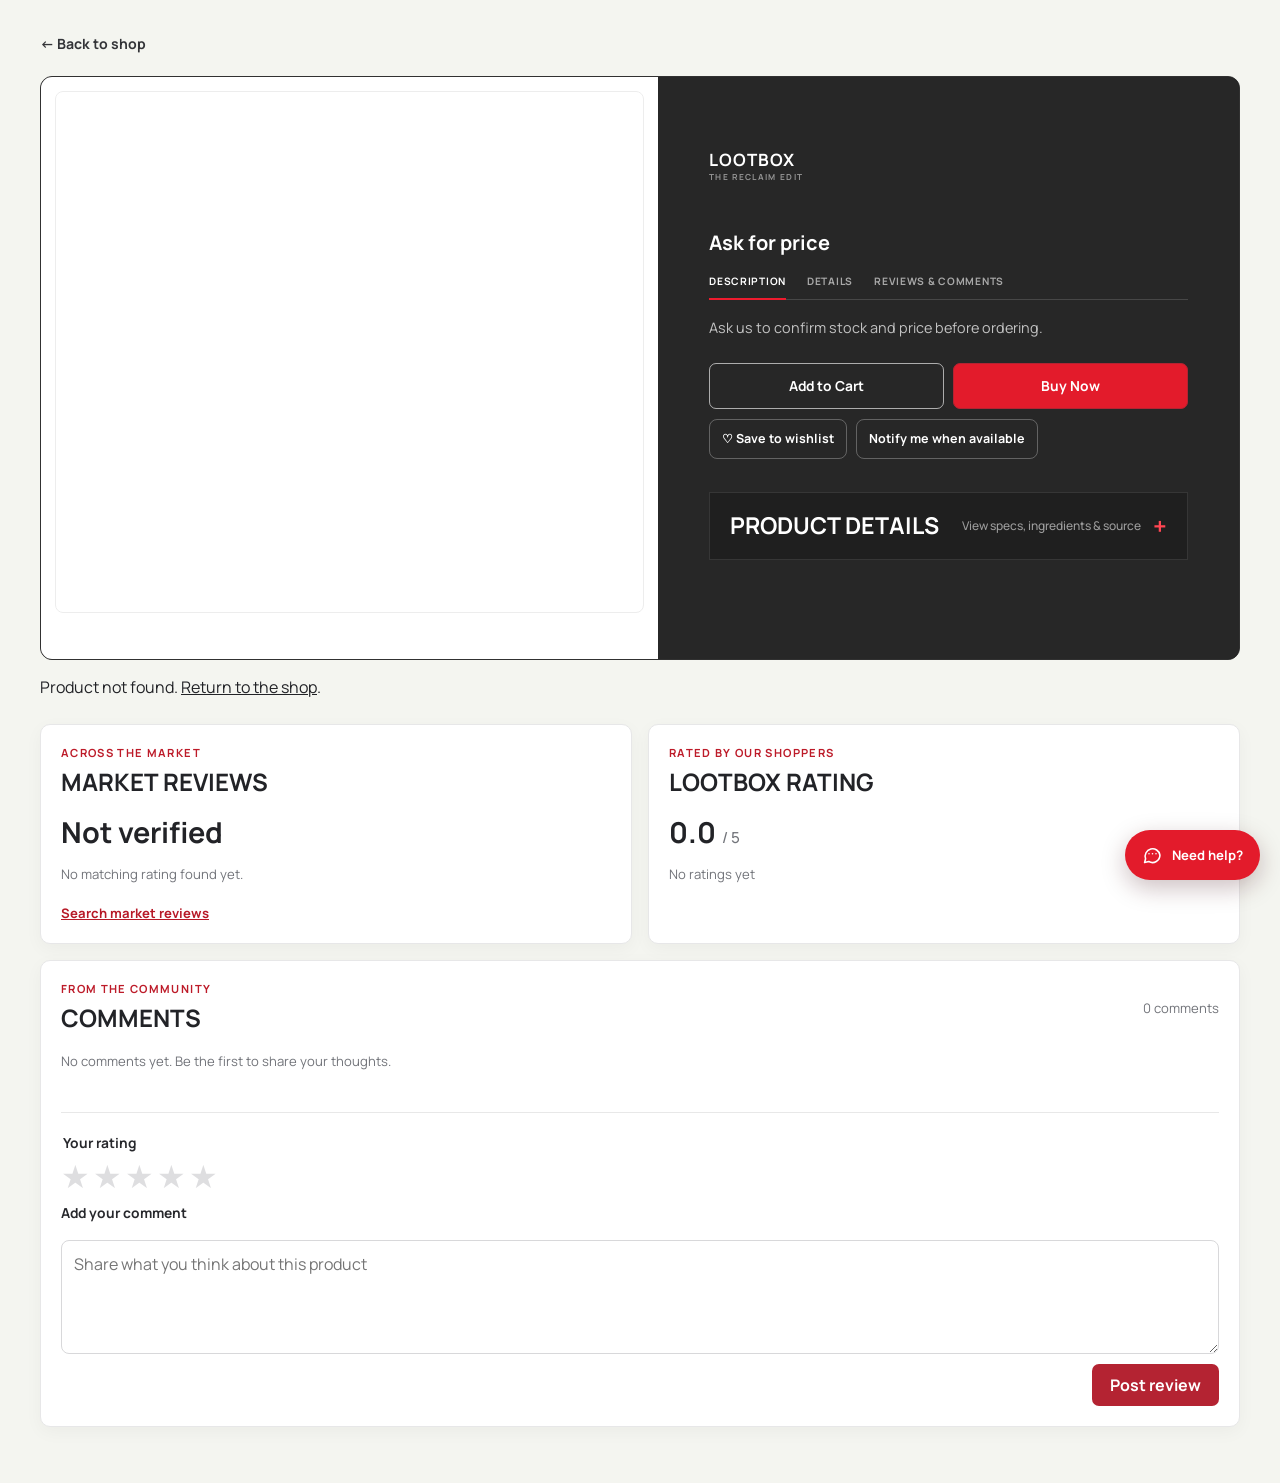
==== commit f8431790: "Add clean store URL" ====
--- a/product.html
+++ b/product.html
@@ -12,7 +12,7 @@
 </head>
 <body class="product-detail-page">
   <main class="product-detail-wrap">
-    <a class="product-detail-back" href="store.html" id="product-detail-back">← Back to shop</a>
+    <a class="product-detail-back" href="/store" id="product-detail-back">← Back to shop</a>
     <article class="product-detail-card" id="product-detail" hidden>
       <div class="product-detail-image">
         <div class="product-gallery" id="product-gallery">
@@ -51,9 +51,9 @@
         </details>
       </div>
     </article>
-    <p id="product-missing" hidden>Product not found. <a href="store.html">Return to the shop</a>.</p>
+    <p id="product-missing" hidden>Product not found. <a href="/store">Return to the shop</a>.</p>
     <section class="product-recommendations" id="product-recommendations" aria-labelledby="recommendations-heading" hidden>
-      <div class="recommendations-heading-row"><div><p class="product-recommendations-kicker">Picked for this product</p><h2 id="recommendations-heading">You may also like</h2></div><a href="store.html#collection">View all finds <span aria-hidden="true">&rarr;</span></a></div>
+      <div class="recommendations-heading-row"><div><p class="product-recommendations-kicker">Picked for this product</p><h2 id="recommendations-heading">You may also like</h2></div><a href="/store#collection">View all finds <span aria-hidden="true">&rarr;</span></a></div>
       <div class="recommendation-grid" id="recommendation-grid"></div>
       <p class="recommendation-status" id="recommendation-status" role="status" aria-live="polite"></p>
     </section>
@@ -101,7 +101,7 @@
     backToShop.addEventListener("click", event => {
       try {
         const previousPage = new URL(document.referrer);
-        if (previousPage.origin === location.origin && previousPage.pathname.endsWith("/store.html") && history.length > 1) {
+        if (previousPage.origin === location.origin && (previousPage.pathname.endsWith("/store") || previousPage.pathname.endsWith("/store.html")) && history.length > 1) {
           event.preventDefault();
           history.back();
         }
@@ -246,7 +246,7 @@
       };
       const loadRecommendations = async () => {
         try {
-          const response = await fetch("store.html", { cache: "no-store" });
+          const response = await fetch("/store", { cache: "no-store" });
           if (!response.ok) throw new Error("Product catalog is unavailable.");
           const catalogDocument = new DOMParser().parseFromString(await response.text(), "text/html");
           const candidates = [...catalogDocument.querySelectorAll(".store-card")].map(card => ({
@@ -315,7 +315,7 @@
             });
             const buyLink = document.createElement("a");
             buyLink.className = "recommendation-buy";
-            buyLink.href = `store.html?checkout=1&name=${encodeURIComponent(product.name)}&image=${encodeURIComponent(product.image)}`;
+            buyLink.href = `/store?checkout=1&name=${encodeURIComponent(product.name)}&image=${encodeURIComponent(product.image)}`;
             buyLink.textContent = "Buy Now";
             actions.append(addButton, buyLink);
             body.append(categoryLabel, titleLink, price, actions);
@@ -360,7 +360,7 @@
       });
       document.getElementById("detail-stock-alert").addEventListener("click", () => {
         try { localStorage.setItem("reclaim-edit-pending-stock-alert", JSON.stringify(savedProduct)); } catch {}
-        window.location.href = "store.html?account=alerts";
+        window.location.href = "/store?account=alerts";
       });
       const details = productDetails[normalize(name)];
       const facts = details?.facts || [];
@@ -479,7 +479,7 @@
       loadRecommendations();
 
       const buyNow = document.getElementById("detail-buy-now");
-      buyNow.href = `store.html?checkout=1&name=${encodeURIComponent(name)}&image=${encodeURIComponent(image)}`;
+      buyNow.href = `/store?checkout=1&name=${encodeURIComponent(name)}&image=${encodeURIComponent(image)}`;
       document.querySelector('.product-detail-tabs a[href="#product-specs"]').addEventListener("click", () => {
         document.getElementById("product-specs").open = true;
       });
--- a/styles.css
+++ b/styles.css
@@ -113,12 +113,12 @@
 h1,
 h2,
 h3 {
-  font-family: "Barlow Condensed", sans-serif;
+  font-family: "Manrope", sans-serif;
 }
 
 .brand {
   font-size: 2rem;
-  font-weight: 800;
+  font-weight: 700;
   text-decoration: none;
   letter-spacing: 0.02em;
   color: var(--dark);
@@ -148,7 +148,7 @@
   padding: 0 18px;
   border-radius: 999px;
   text-decoration: none;
-  font-weight: 800;
+  font-weight: 700;
   transition: transform 0.25s ease, box-shadow 0.25s ease, border-color 0.25s ease, background-color 0.25s ease;
 }
 
@@ -163,7 +163,7 @@
   background: #fff;
   color: var(--ink);
   font: inherit;
-  font-weight: 800;
+  font-weight: 700;
   cursor: pointer;
   white-space: nowrap;
 }
@@ -899,7 +899,7 @@
   background: var(--accent);
   color: #fff;
   font: inherit;
-  font-weight: 800;
+  font-weight: 700;
   cursor: pointer;
 }
 
@@ -914,7 +914,7 @@
   margin: 0;
   color: #fff;
   font-size: 1.05rem;
-  font-weight: 800;
+  font-weight: 700;
 }
 
 .category-filters {
@@ -1150,7 +1150,7 @@
 
 .cart-panel-heading h2 {
   margin: 0;
-  font: 800 1.5rem "Manrope", sans-serif;
+  font: 700 1.5rem "Manrope", sans-serif;
 }
 
 .cart-clear,
@@ -1159,7 +1159,7 @@
   background: transparent;
   color: #ff6873;
   font: inherit;
-  font-weight: 800;
+  font-weight: 700;
   text-decoration: underline;
   cursor: pointer;
 }
@@ -1186,11 +1186,11 @@
 .cart-line-main small { color: rgba(255,255,255,.58); }
 .cart-quantity { display: inline-flex; align-items: center; gap: 8px; }
 .cart-quantity button { width: 28px; height: 28px; border: 1px solid rgba(255,255,255,.22); border-radius: 50%; background: transparent; color: #fff; font: inherit; cursor: pointer; }
-.cart-quantity output { min-width: 1.5em; text-align: center; font-weight: 800; }
+.cart-quantity output { min-width: 1.5em; text-align: center; font-weight: 700; }
 .cart-items .cart-remove { padding: 5px 8px; border: 0; background: transparent; color: #ff8992; font: inherit; cursor: pointer; }
 
 .order-filters { display: grid; grid-template-columns: minmax(0,1fr) 140px; gap: 10px; margin: 16px 0; }
-.order-filters label, .catalog-filters label { display: grid; gap: 5px; color: #73757a; font-size: .72rem; font-weight: 800; }
+.order-filters label, .catalog-filters label { display: grid; gap: 5px; color: #73757a; font-size: .72rem; font-weight: 700; }
 .order-filters input, .order-filters select, .catalog-filters select { min-width: 0; min-height: 38px; padding: 0 10px; border: 1px solid #dddde1; border-radius: 8px; background: #fff; color: #292a2f; font: 600 .78rem "Manrope",sans-serif; }
 .saved-product-list { display: grid; gap: 9px; margin: 16px 0; padding: 0; list-style: none; }
 .saved-product-row { display: grid; grid-template-columns: 58px minmax(0,1fr) auto; align-items: center; gap: 10px; padding: 9px; border: 1px solid rgba(255,255,255,.12); border-radius: 10px; background: rgba(255,255,255,.04); }
@@ -1199,7 +1199,7 @@
 .saved-product-row small { display: block; margin-top: 3px; color: rgba(255,255,255,.58); }
 .saved-product-row button { padding: 7px 9px; border: 1px solid rgba(255,255,255,.22); border-radius: 7px; background: transparent; color: #fff; font: 700 .72rem "Manrope",sans-serif; cursor: pointer; }
 .saved-product-row button:hover { border-color: #ed1b2e; }
-.order-reorder-button { display: block; margin: 9px 0 0 auto; padding: 7px 10px; border: 1px solid #ed1b2e; border-radius: 7px; background: transparent; color: #ed1b2e; font: 800 .72rem "Manrope",sans-serif; cursor: pointer; }
+.order-reorder-button { display: block; margin: 9px 0 0 auto; padding: 7px 10px; border: 1px solid #ed1b2e; border-radius: 7px; background: transparent; color: #ed1b2e; font: 700 .72rem "Manrope",sans-serif; cursor: pointer; }
 
 .cart-note,
 .cart-status {
@@ -1219,7 +1219,7 @@
   padding: 0 16px;
   background: var(--accent);
   color: #fff;
-  font-weight: 800;
+  font-weight: 700;
   text-decoration: none;
 }
 
@@ -1270,7 +1270,7 @@
   min-height: 42px;
   margin-bottom: 18px;
   color: #f4f1ee;
-  font-weight: 800;
+  font-weight: 700;
   text-decoration: none;
 }
 
@@ -1310,7 +1310,7 @@
   margin: 0 0 10px;
   color: #ff4652;
   font-size: 0.78rem;
-  font-weight: 800;
+  font-weight: 700;
   letter-spacing: 0.14em;
   text-transform: uppercase;
 }
@@ -1318,7 +1318,7 @@
 .product-detail-copy h1 {
   margin: 0 0 20px;
   color: #fff;
-  font: 800 clamp(2rem, 4vw, 3.2rem)/1.02 "Barlow Condensed", sans-serif;
+  font: 700 clamp(2rem, 4vw, 3.2rem)/1.02 "Manrope", sans-serif;
   text-transform: uppercase;
 }
 
@@ -1326,7 +1326,7 @@
   margin: 0 0 22px;
   color: #fff;
   font-size: 1.1rem;
-  font-weight: 800;
+  font-weight: 700;
 }
 
 .product-detail-note {
@@ -1350,7 +1350,7 @@
   justify-content: space-between;
   gap: 12px;
   color: #fff;
-  font: 800 1.45rem/1.1 "Barlow Condensed", sans-serif;
+  font: 700 1.45rem/1.1 "Manrope", sans-serif;
   text-transform: uppercase;
   cursor: pointer;
   list-style: none;
@@ -1392,7 +1392,7 @@
 
 .product-specs a {
   color: #ff4652;
-  font-weight: 800;
+  font-weight: 700;
 }
 
 .product-specs-unverified,
@@ -1424,7 +1424,7 @@
   background: var(--accent);
   color: #fff;
   font: inherit;
-  font-weight: 800;
+  font-weight: 700;
   text-decoration: none;
   cursor: pointer;
 }
@@ -1463,7 +1463,7 @@
 .product-feedback h2 {
   margin: 0;
   color: #fff;
-  font: 800 1.5rem "Barlow Condensed", sans-serif;
+  font: 700 1.5rem "Manrope", sans-serif;
   text-transform: uppercase;
 }
 
@@ -1471,7 +1471,7 @@
   margin: 0 0 5px;
   color: #ff6975;
   font-size: 0.7rem;
-  font-weight: 800;
+  font-weight: 700;
   letter-spacing: 0.12em;
   text-transform: uppercase;
 }
@@ -1480,7 +1480,7 @@
   margin: 14px 0 2px;
   color: #fff;
   font-size: 1.8rem;
-  font-weight: 800;
+  font-weight: 700;
 }
 
 .review-score span {
@@ -1501,7 +1501,7 @@
   margin-top: 8px;
   color: #ff858e;
   font-size: 0.82rem;
-  font-weight: 800;
+  font-weight: 700;
 }
 
 .comments-heading-row,
@@ -1587,7 +1587,7 @@
   margin-bottom: 8px;
   color: #fff;
   font-size: 0.86rem;
-  font-weight: 800;
+  font-weight: 700;
 }
 
 .rating-picker {
@@ -1654,7 +1654,7 @@
   background: var(--accent);
   color: #fff;
   font: inherit;
-  font-weight: 800;
+  font-weight: 700;
   cursor: pointer;
 }
 
@@ -1778,7 +1778,7 @@
   background: linear-gradient(180deg, #ff4653, var(--accent));
   color: #fff;
   font-size: 0.78rem;
-  font-weight: 800;
+  font-weight: 700;
   letter-spacing: 0.08em;
   text-transform: uppercase;
 }
@@ -1911,7 +1911,7 @@
   background: #fff;
   color: #272323;
   font: inherit;
-  font-weight: 800;
+  font-weight: 700;
   cursor: pointer;
 }
 
@@ -1928,7 +1928,7 @@
 .google-mark {
   font-family: Arial, sans-serif;
   font-size: 1.2rem;
-  font-weight: 800;
+  font-weight: 700;
   background: conic-gradient(from -45deg, #4285f4 0 25%, #34a853 0 50%, #fbbc05 0 75%, #ea4335 0);
   background-clip: text;
   -webkit-background-clip: text;
@@ -1983,7 +1983,7 @@
 .seller-card h1,
 .seller-orders h2 {
   margin: 4px 0 12px;
-  font-family: "Barlow Condensed", sans-serif;
+  font-family: "Manrope", sans-serif;
   font-size: clamp(2rem, 5vw, 3rem);
 }
 
@@ -2092,7 +2092,7 @@
 .seller-order-status {
   color: #ffd16e;
   font-size: 0.8rem;
-  font-weight: 800;
+  font-weight: 700;
   text-transform: capitalize;
 }
 
@@ -2139,7 +2139,7 @@
   background: rgba(255, 255, 255, 0.08);
   color: #fff;
   text-decoration: none;
-  font-weight: 800;
+  font-weight: 700;
   transition: background-color 0.25s ease, box-shadow 0.25s ease, transform 0.25s ease;
 }
 
@@ -2163,7 +2163,7 @@
   color: #fff;
   font: inherit;
   font-size: 0.84rem;
-  font-weight: 800;
+  font-weight: 700;
   text-align: center;
   text-decoration: none;
   cursor: pointer;
@@ -2336,7 +2336,7 @@
   background: #e31b2b;
   box-shadow: 0 8px 24px rgba(60, 12, 18, 0.26);
   color: #fff;
-  font: 800 0.82rem "Manrope", sans-serif;
+  font: 700 0.82rem "Manrope", sans-serif;
   cursor: pointer;
 }
 
@@ -2415,7 +2415,7 @@
 
 .help-bot-message.is-bot { align-self: flex-start; border: 1px solid #e6e6e8; background: #fff; }
 .help-bot-message.is-user { align-self: flex-end; background: #fcebed; }
-.help-bot-message a { display: inline-block; margin-top: 6px; color: #b51f31; font-weight: 800; text-underline-offset: 2px; }
+.help-bot-message a { display: inline-block; margin-top: 6px; color: #b51f31; font-weight: 700; text-underline-offset: 2px; }
 
 .help-bot-suggestions {
   display: flex;
@@ -2438,7 +2438,7 @@
 
 .help-bot-form { display: flex; gap: 8px; padding: 10px 12px 12px; border-top: 1px solid #eee; }
 .help-bot-form input { min-width: 0; flex: 1; padding: 10px 12px; border: 1px solid #dedee2; border-radius: 8px; font: 400 0.75rem "Manrope", sans-serif; }
-.help-bot-form button { padding: 0 14px; border: 0; border-radius: 8px; background: #e31b2b; color: #fff; font: 800 0.72rem "Manrope", sans-serif; cursor: pointer; }
+.help-bot-form button { padding: 0 14px; border: 0; border-radius: 8px; background: #e31b2b; color: #fff; font: 700 0.72rem "Manrope", sans-serif; cursor: pointer; }
 
 @media (max-width: 600px) {
   .help-bot { right: 14px; bottom: max(78px, calc(env(safe-area-inset-bottom) + 68px)); }
@@ -2798,7 +2798,7 @@
   border-radius: 50%;
   background: rgba(237, 27, 46, 0.16);
   color: #ff6975;
-  font-weight: 800;
+  font-weight: 700;
 }
 
 .drawer-icon svg {
@@ -2862,7 +2862,7 @@
   background: transparent;
   color: #ff858e;
   font: inherit;
-  font-weight: 800;
+  font-weight: 700;
   cursor: pointer;
 }
 
@@ -2928,7 +2928,7 @@
   background: var(--accent);
   color: #fff;
   font: inherit;
-  font-weight: 800;
+  font-weight: 700;
   cursor: pointer;
 }
 
@@ -3058,7 +3058,7 @@
 
 .order-cancel-dialog h2 {
   margin: 0;
-  font-family: "Barlow Condensed", sans-serif;
+  font-family: "Manrope", sans-serif;
   font-size: 1.8rem;
 }
 
@@ -3104,7 +3104,7 @@
   border-radius: 7px;
   font: inherit;
   font-size: 0.82rem;
-  font-weight: 800;
+  font-weight: 700;
   cursor: pointer;
 }
 
@@ -3208,7 +3208,7 @@
 
 .store-page .drawer-heading .mini-kicker {
   font-size: 0.68rem;
-  font-weight: 800;
+  font-weight: 700;
   letter-spacing: 0.18em;
 }
 
@@ -3444,6 +3444,7 @@
   }
 }
 
+
 /* Product pages: image-led split layout with catalog-matched recommendations. */
 .product-detail-page {
   color: #222327;
@@ -3501,7 +3502,7 @@
   gap: 4px;
   margin: 0 0 26px;
   color: #fff;
-  font: 800 1.06rem/1 "Barlow Condensed", sans-serif;
+  font: 700 1.06rem/1 "Manrope", sans-serif;
   letter-spacing: 0.06em;
 }
 
@@ -3542,7 +3543,7 @@
   padding: 0 0 11px;
   color: rgba(255, 255, 255, 0.6);
   font-size: 0.64rem;
-  font-weight: 800;
+  font-weight: 700;
   letter-spacing: 0.07em;
   text-decoration: none;
   text-transform: uppercase;
@@ -3633,7 +3634,7 @@
   margin: 0 0 4px;
   color: #c31c2a;
   font-size: 0.66rem;
-  font-weight: 800;
+  font-weight: 700;
   letter-spacing: 0.12em;
   text-transform: uppercase;
 }
@@ -3641,14 +3642,14 @@
 .recommendations-heading-row h2 {
   margin: 0;
   color: #202126;
-  font: 800 clamp(1.65rem, 3vw, 2.2rem)/1 "Barlow Condensed", sans-serif;
+  font: 700 clamp(1.65rem, 3vw, 2.2rem)/1 "Manrope", sans-serif;
   text-transform: uppercase;
 }
 
 .recommendations-heading-row > a {
   color: #b71927;
   font-size: 0.78rem;
-  font-weight: 800;
+  font-weight: 700;
   text-decoration: none;
 }
 
@@ -3708,7 +3709,7 @@
   margin: 0 0 5px;
   color: #bd1b29;
   font-size: 0.61rem;
-  font-weight: 800;
+  font-weight: 700;
   letter-spacing: 0.08em;
   text-transform: uppercase;
 }
@@ -3718,7 +3719,7 @@
   min-height: 2.45em;
   overflow: hidden;
   color: #25262a;
-  font: 700 1rem/1.22 "Barlow Condensed", sans-serif;
+  font: 700 1rem/1.22 "Manrope", sans-serif;
   text-decoration: none;
   -webkit-box-orient: vertical;
   -webkit-line-clamp: 2;
@@ -3752,7 +3753,7 @@
   border-radius: 5px;
   background: transparent;
   color: #ae1724;
-  font: 800 0.64rem/1.2 "Manrope", sans-serif;
+  font: 700 0.64rem/1.2 "Manrope", sans-serif;
   text-align: center;
   text-decoration: none;
   cursor: pointer;
@@ -4029,7 +4030,7 @@
   background: #fff;
   color: #35363b;
   font-size: 0;
-  font-weight: 800;
+  font-weight: 700;
   transform: none;
   transition: background 150ms ease, border-color 150ms ease, color 150ms ease;
 }
@@ -4270,7 +4271,7 @@
   border-radius: 8px;
   background: #202126;
   color: #fff;
-  font-weight: 800;
+  font-weight: 700;
   text-decoration: none;
 }
 
@@ -4290,9 +4291,9 @@
   justify-self: start;
   gap: 9px;
   color: #161719;
-  font-family: "Barlow Condensed", sans-serif;
+  font-family: "Manrope", sans-serif;
   font-size: 1.7rem;
-  font-weight: 800;
+  font-weight: 700;
   letter-spacing: 0.015em;
   line-height: 0.88;
   text-decoration: none;
@@ -4391,7 +4392,7 @@
   margin: 0 0 4px;
   color: #ba1d2a;
   font-size: 0.66rem;
-  font-weight: 800;
+  font-weight: 700;
   letter-spacing: 0.14em;
   text-transform: uppercase;
 }
@@ -4399,7 +4400,7 @@
 .store-subheading h2 {
   margin: 0;
   color: #202126;
-  font: 800 clamp(1.55rem, 2.5vw, 2rem)/1 "Barlow Condensed", sans-serif;
+  font: 700 clamp(1.55rem, 2.5vw, 2rem)/1 "Manrope", sans-serif;
   text-transform: uppercase;
 }
 
@@ -4407,7 +4408,7 @@
 .store-view-all {
   color: #b71927;
   font-size: 0.78rem;
-  font-weight: 800;
+  font-weight: 700;
   text-decoration: none;
 }
 
@@ -4481,7 +4482,7 @@
   margin: 0 0 3px;
   color: #ba1d2a;
   font-size: 0.64rem;
-  font-weight: 800;
+  font-weight: 700;
   letter-spacing: 0.13em;
   text-transform: uppercase;
 }
@@ -4489,7 +4490,7 @@
 .featured-shelf-heading h2 {
   margin: 0;
   color: #202126;
-  font: 800 1.7rem/1 "Barlow Condensed", sans-serif;
+  font: 700 1.7rem/1 "Manrope", sans-serif;
   text-transform: uppercase;
 }
 
@@ -4557,7 +4558,7 @@
   background: #fff;
   color: #27282c;
   font-size: 0.72rem;
-  font-weight: 800;
+  font-weight: 700;
   text-align: left;
   box-shadow: 0 3px 12px rgba(24, 24, 28, 0.035);
   transition: border-color 160ms ease, box-shadow 160ms ease, transform 160ms ease;
@@ -4630,7 +4631,7 @@
   border-radius: 50%;
   color: #b71c2a;
   font-size: 1.2rem;
-  font-weight: 800;
+  font-weight: 700;
 }
 
 .assurance-item > span:last-child {
@@ -4668,7 +4669,7 @@
 
 .store-page .catalog-title {
   color: #202126;
-  font: 800 clamp(1.8rem, 3vw, 2.4rem)/1 "Barlow Condensed", sans-serif;
+  font: 700 clamp(1.8rem, 3vw, 2.4rem)/1 "Manrope", sans-serif;
   text-transform: uppercase;
 }
 
@@ -4682,7 +4683,7 @@
 
 .catalog-filters { display: flex; align-items: end; gap: 10px; margin: 0 0 16px; }
 .catalog-filters label { min-width: 150px; }
-.catalog-filters button { min-height: 38px; padding: 0 12px; border: 1px solid #dddde1; border-radius: 8px; background: white; color: #8c1d29; font: 800 .72rem "Manrope",sans-serif; cursor: pointer; }
+.catalog-filters button { min-height: 38px; padding: 0 12px; border: 1px solid #dddde1; border-radius: 8px; background: white; color: #8c1d29; font: 700 .72rem "Manrope",sans-serif; cursor: pointer; }
 .wishlist-toggle { position: absolute; z-index: 2; top: 10px; right: 10px; display: grid; width: 36px; height: 36px; place-items: center; border: 1px solid rgba(30,30,30,.1); border-radius: 50%; background: rgba(255,255,255,.94); color: #a51d2a; font-size: 1.35rem; line-height: 1; cursor: pointer; box-shadow: 0 3px 12px rgba(0,0,0,.12); }
 .wishlist-toggle[aria-pressed="true"] { background: #e31b2b; color: #fff; }
 .store-image-wrap { position: relative; }
@@ -4799,7 +4800,7 @@
   height: 2.5em;
   margin-bottom: 8px;
   color: #25262a;
-  font: 700 1.04rem/1.2 "Barlow Condensed", sans-serif;
+  font: 700 1.04rem/1.2 "Manrope", sans-serif;
   -webkit-line-clamp: 2;
 }
 
@@ -4821,7 +4822,7 @@
 .sale-price-current {
   color: #c51f31;
   font-size: 1.15em;
-  font-weight: 800;
+  font-weight: 700;
 }
 
 .sale-price-meta {
@@ -4841,7 +4842,7 @@
 .sale-price-discount {
   color: #20724a;
   font-size: 0.9em;
-  font-weight: 800;
+  font-weight: 700;
 }
 
 .sale-price-size {
@@ -5455,3 +5456,1082 @@
     object-position: center !important;
   }
 }
+
+/* Shared Lootbox design system and the refreshed storefront home page. */
+:root {
+  --bg: #f4f5f0;
+  --panel: #ffffff;
+  --paper: #ffffff;
+  --ink: #202b25;
+  --muted: #66736a;
+  --line: #d8dfd5;
+  --accent: #b42332;
+  --accent-deep: #8f1d2a;
+  --dark: #181818;
+  --dark-soft: #272727;
+  --shadow: 0 12px 32px rgba(24, 24, 24, 0.08);
+  --wrap: min(1200px, calc(100% - 32px));
+}
+
+html {
+  scroll-behavior: smooth;
+  scroll-padding-top: 96px;
+}
+
+body,
+body * {
+  background-image: none !important;
+}
+
+body {
+  color: var(--ink);
+  background-color: var(--bg);
+  font-family: "Manrope", sans-serif;
+}
+
+body::before,
+body::after {
+  display: none;
+}
+
+h1,
+h2,
+h3,
+.brand,
+.store-brand,
+.nav a,
+.kicker,
+.mini-kicker,
+.drawer-heading h2,
+.drawer-view h3,
+.store-header h2,
+.store-subheading h2,
+.catalog-title,
+.store-card-body h3,
+.product-detail-copy h1,
+.product-detail-brand,
+.product-recommendations h2,
+.product-comments h2,
+.seller-card h1,
+.seller-orders h2 {
+  font-family: "Manrope", sans-serif;
+  text-wrap: balance;
+}
+
+h1,
+h2,
+h3,
+.brand,
+.store-brand,
+.seller-card h1,
+.seller-orders h2,
+.product-detail-copy h1 {
+  font-weight: 700;
+}
+
+p,
+li {
+  text-wrap: pretty;
+}
+
+a,
+button,
+input,
+select,
+textarea {
+  font-family: inherit;
+}
+
+:focus-visible {
+  outline: 2px solid var(--accent);
+  outline-offset: 3px;
+}
+
+.nav-cta,
+.primary-btn,
+.detail-cart,
+.store-page .buy-now,
+.store-cart-btn,
+.profile-save,
+.google-sign-in,
+.cancel-confirm-button,
+.search-button {
+  border-radius: 8px;
+  background-color: var(--accent);
+  color: #fff;
+  box-shadow: none;
+  font-weight: 700;
+  transition: transform 500ms cubic-bezier(0.22, 1, 0.36, 1), background-color 300ms cubic-bezier(0.22, 1, 0.36, 1), color 300ms cubic-bezier(0.22, 1, 0.36, 1), border-color 300ms cubic-bezier(0.22, 1, 0.36, 1);
+}
+
+.nav-cta:hover,
+.primary-btn:hover,
+.detail-cart:hover,
+.store-page .buy-now:hover,
+.store-cart-btn:hover,
+.profile-save:hover,
+.google-sign-in:hover,
+.cancel-confirm-button:hover,
+.search-button:hover {
+  background-color: var(--accent-deep);
+  transform: translateY(-2px);
+}
+
+.nav-cta:active,
+.primary-btn:active,
+.detail-cart:active,
+.store-page .buy-now:active,
+.store-cart-btn:active,
+.profile-save:active,
+.google-sign-in:active,
+.cancel-confirm-button:active,
+.search-button:active {
+  transform: translateY(1px) scale(0.98);
+}
+
+.ghost-btn,
+.store-btn,
+.home-text-link,
+.product-detail-back,
+.product-detail-tabs a,
+.home-nav a,
+.home-footer-links a {
+  transition: color 300ms cubic-bezier(0.22, 1, 0.36, 1), background-color 300ms cubic-bezier(0.22, 1, 0.36, 1), border-color 300ms cubic-bezier(0.22, 1, 0.36, 1), transform 500ms cubic-bezier(0.22, 1, 0.36, 1);
+}
+
+.home-skip-link {
+  position: fixed;
+  z-index: 2000;
+  top: 8px;
+  left: 8px;
+  transform: translateY(-160%);
+  padding: 8px 12px;
+  border-radius: 4px;
+  background-color: #181818;
+  color: #fff;
+  font-size: 14px;
+  font-weight: 700;
+}
+
+.home-skip-link:focus {
+  transform: translateY(0);
+}
+
+.home-topbar {
+  position: sticky;
+  top: 8px;
+  z-index: 30;
+  width: min(1200px, calc(100% - 32px));
+  margin: 8px auto 0;
+  border: 1px solid rgba(32, 43, 37, 0.1);
+  border-radius: 12px;
+  background-color: rgba(255, 255, 255, 0.96);
+  backdrop-filter: blur(16px);
+}
+
+.home-topbar .topbar-inner {
+  min-height: 64px;
+  gap: 24px;
+}
+
+.home-topbar .store-brand,
+.home-footer .store-brand {
+  gap: 8px;
+  color: #181818;
+  font-size: 18px;
+  line-height: 1;
+}
+
+.home-topbar .store-brand svg,
+.home-footer .store-brand svg {
+  width: 30px;
+  height: 30px;
+  fill: none;
+  stroke: var(--accent);
+  stroke-linecap: round;
+  stroke-linejoin: round;
+  stroke-width: 2;
+}
+
+.home-topbar .store-brand small,
+.home-footer .store-brand small {
+  margin-top: 4px;
+  font-size: 9px;
+  font-weight: 500;
+  letter-spacing: 0.12em;
+}
+
+.home-nav {
+  display: flex;
+  flex: 1;
+  align-items: center;
+  justify-content: center;
+  gap: 24px;
+}
+
+.home-nav a {
+  position: relative;
+  padding: 8px 0;
+  color: #434b45;
+  font-size: 14px;
+  font-weight: 600;
+  text-decoration: none;
+  white-space: nowrap;
+}
+
+.home-nav a:hover,
+.home-nav a[aria-current="page"] {
+  color: var(--accent);
+}
+
+.home-nav a[aria-current="page"]::after {
+  position: absolute;
+  right: 0;
+  bottom: 0;
+  left: 0;
+  height: 2px;
+  background-color: var(--accent);
+  content: "";
+}
+
+.home-topbar .nav-cta {
+  min-height: 40px;
+  padding: 8px 12px;
+  border-radius: 8px;
+  font-size: 14px;
+  text-decoration: none;
+  white-space: nowrap;
+}
+
+.home-hero {
+  padding: 64px 0 48px;
+}
+
+.home-hero-grid {
+  display: grid;
+  grid-template-columns: minmax(0, 0.92fr) minmax(0, 1.08fr);
+  align-items: center;
+  gap: 48px;
+  min-height: 500px;
+  padding-top: 0;
+  padding-bottom: 0;
+}
+
+.home-hero-copy {
+  padding: 0;
+}
+
+.home-hero-copy > * {
+  opacity: 1;
+  animation: none;
+}
+
+.home-hero-copy .mini-kicker,
+.home-section-heading .mini-kicker,
+.home-tagline-wrap .mini-kicker,
+.home-how-intro .mini-kicker,
+.home-final-cta .mini-kicker {
+  margin-bottom: 12px;
+  color: var(--accent);
+  font-size: 12px;
+  font-weight: 700;
+  letter-spacing: 0.12em;
+}
+
+.home-hero-copy h1 {
+  max-width: 680px;
+  font-size: clamp(36px, 5vw, 60px);
+  line-height: 1;
+  letter-spacing: -0.04em;
+  text-transform: none;
+  background-image: linear-gradient(90deg, #000000, #666666) !important;
+  background-clip: text;
+  color: transparent;
+  -webkit-background-clip: text;
+}
+
+.home-hero-copy h1 span {
+  background-image: inherit;
+  background-clip: text;
+  color: transparent;
+  -webkit-background-clip: text;
+}
+
+.home-hero-lede {
+  max-width: 56ch;
+  margin: 24px 0 8px;
+  color: #29332d;
+  font-size: 20px;
+  font-weight: 600;
+  line-height: 28px;
+}
+
+.home-hero-body {
+  max-width: 60ch;
+  margin: 8px 0 0;
+  color: #59665e;
+  font-size: 16px;
+  line-height: 24px;
+}
+
+.home-hero-actions {
+  display: flex;
+  flex-wrap: wrap;
+  align-items: center;
+  gap: 16px;
+  margin-top: 24px;
+}
+
+.home-hero-actions .primary-btn {
+  min-height: 44px;
+  padding: 8px 16px;
+  border-radius: 8px;
+  font-size: 16px;
+  font-weight: 700;
+}
+
+.home-text-link {
+  color: #27352c;
+  font-size: 14px;
+  font-weight: 700;
+  text-decoration-thickness: 1px;
+  text-underline-offset: 4px;
+}
+
+.home-text-link:hover {
+  color: var(--accent);
+}
+
+.home-proof-line {
+  display: flex;
+  align-items: center;
+  gap: 8px;
+  margin: 24px 0 0;
+  color: #59665e;
+  font-size: 12px;
+  font-weight: 600;
+  line-height: 16px;
+}
+
+.home-proof-mark {
+  display: inline-grid;
+  width: 20px;
+  height: 20px;
+  place-items: center;
+  border: 1px solid var(--line);
+  border-radius: 50%;
+  color: var(--accent);
+}
+
+.home-hero-visual {
+  padding: 0;
+}
+
+.home-visual-caption {
+  position: absolute;
+  right: 16px;
+  bottom: 16px;
+  z-index: 2;
+  margin: 0;
+  padding: 8px 12px;
+  border-radius: 4px;
+  background-color: rgba(255, 255, 255, 0.94);
+  color: #303a33;
+  font-size: 12px;
+  font-weight: 600;
+}
+
+.home-tagline-section {
+  padding: 64px 0;
+  background-color: #181818;
+  color: #fff;
+}
+
+.home-tagline-wrap {
+  max-width: 1200px;
+}
+
+.home-tagline-wrap .mini-kicker {
+  color: #e4a6aa;
+}
+
+.home-tagline {
+  max-width: 680px;
+  margin: 0;
+  color: rgba(255, 255, 255, 0.3);
+  font-size: clamp(30px, 5vw, 48px);
+  font-weight: 700;
+  line-height: 1;
+  letter-spacing: -0.03em;
+  text-wrap: balance;
+}
+
+.tagline-line {
+  display: block;
+}
+
+.tagline-word {
+  display: inline-block;
+  opacity: 0.34;
+  transition: opacity 650ms cubic-bezier(0.22, 1, 0.36, 1), color 650ms cubic-bezier(0.22, 1, 0.36, 1);
+}
+
+.tagline-word.is-visible {
+  color: #fff;
+  opacity: 1;
+}
+
+.home-benefits-section,
+.home-how-section,
+.home-faq-section {
+  padding: 64px 0;
+}
+
+.home-section-heading {
+  max-width: 680px;
+  margin-bottom: 32px;
+}
+
+.home-section-heading h2,
+.home-how-intro h2,
+.home-final-cta h2 {
+  margin: 0;
+  color: #202b25;
+  font-size: clamp(24px, 3vw, 36px);
+  line-height: 1.12;
+  letter-spacing: -0.03em;
+}
+
+.home-benefits-grid {
+  display: grid;
+  grid-template-columns: minmax(0, 1fr) minmax(0, 1fr);
+  align-items: stretch;
+  gap: 16px 32px;
+}
+
+.home-benefit {
+  display: grid;
+  grid-template-columns: 40px minmax(0, 1fr);
+  gap: 16px;
+  padding: 24px 0;
+  border-bottom: 1px solid var(--line);
+}
+
+.home-benefit-featured {
+  grid-row: span 2;
+  align-content: start;
+  padding: 32px;
+  border: 1px solid var(--line);
+  border-radius: 12px;
+  background-color: #fff;
+}
+
+.home-benefit-index,
+.home-steps li > span {
+  color: var(--accent);
+  font-size: 12px;
+  font-weight: 700;
+  letter-spacing: 0.08em;
+}
+
+.home-benefit h3,
+.home-steps h3,
+.home-faq-grid h3 {
+  margin: 0 0 8px;
+  color: #202b25;
+  font-size: 18px;
+  line-height: 28px;
+}
+
+.home-benefit p,
+.home-steps p,
+.home-faq-grid p {
+  max-width: 60ch;
+  margin: 0;
+  color: #59665e;
+  font-size: 14px;
+  line-height: 20px;
+}
+
+.home-benefit-photo-pair {
+  display: grid;
+  grid-column: 2;
+  grid-template-columns: repeat(3, minmax(0, 1fr));
+  align-self: end;
+  gap: 8px;
+  padding-top: 8px;
+}
+
+.home-benefit-photo-pair img {
+  display: block;
+  width: 100%;
+  aspect-ratio: 1;
+  object-fit: contain;
+  border: 1px solid var(--line);
+  border-radius: 8px;
+  background-color: #fff;
+}
+
+.home-how-section {
+  background-color: #fff;
+}
+
+.home-how-grid {
+  display: grid;
+  grid-template-columns: minmax(0, 0.82fr) minmax(0, 1.18fr);
+  gap: 64px;
+  align-items: start;
+}
+
+.home-how-intro > p:not(.mini-kicker) {
+  max-width: 50ch;
+  margin: 16px 0 24px;
+  color: #59665e;
+  font-size: 16px;
+  line-height: 24px;
+}
+
+.home-steps {
+  display: grid;
+  gap: 0;
+  margin: 0;
+  padding: 0;
+  list-style: none;
+}
+
+.home-steps li {
+  display: grid;
+  grid-template-columns: 48px minmax(0, 1fr);
+  gap: 16px;
+  padding: 16px 0;
+  border-bottom: 1px solid var(--line);
+}
+
+.home-steps li:first-child {
+  padding-top: 0;
+}
+
+.home-steps li:last-child {
+  border-bottom: 0;
+}
+
+.home-faq-heading {
+  margin-bottom: 24px;
+}
+
+.home-faq-grid {
+  display: grid;
+  grid-template-columns: repeat(2, minmax(0, 1fr));
+  column-gap: 40px;
+}
+
+.home-faq-grid article {
+  padding: 24px 0;
+  border-top: 1px solid var(--line);
+}
+
+.home-faq-grid h3 {
+  font-size: 16px;
+  line-height: 24px;
+}
+
+.home-final-cta {
+  padding: 48px 0;
+  background-color: #e9eee7;
+}
+
+.home-final-cta-inner {
+  display: flex;
+  align-items: center;
+  justify-content: space-between;
+  gap: 32px;
+}
+
+.home-final-cta-inner > div {
+  max-width: 680px;
+}
+
+.home-final-cta-inner > div > p:last-child {
+  margin: 12px 0 0;
+  color: #59665e;
+  font-size: 14px;
+  line-height: 20px;
+}
+
+.home-footer {
+  padding: 40px 0 24px;
+  background-color: #181818;
+  color: #fff;
+}
+
+.home-footer-inner {
+  display: grid;
+  grid-template-columns: minmax(0, 1.2fr) auto;
+  gap: 24px 48px;
+  align-items: start;
+}
+
+.home-footer .store-brand {
+  color: #fff;
+}
+
+.home-footer-brand > p {
+  max-width: 60ch;
+  margin: 16px 0 0;
+  color: rgba(255, 255, 255, 0.72);
+  font-size: 14px;
+  line-height: 20px;
+}
+
+.home-footer-links {
+  display: grid;
+  gap: 12px;
+  min-width: 160px;
+}
+
+.home-footer-links a {
+  color: rgba(255, 255, 255, 0.82);
+  font-size: 14px;
+  font-weight: 600;
+  text-decoration: none;
+}
+
+.home-footer-links a:hover {
+  color: #fff;
+  text-decoration: underline;
+  text-underline-offset: 4px;
+}
+
+.home-footer-note {
+  grid-column: 1 / -1;
+  margin: 0;
+  padding-top: 16px;
+  border-top: 1px solid rgba(255, 255, 255, 0.14);
+  color: rgba(255, 255, 255, 0.62);
+  font-size: 12px;
+  line-height: 16px;
+}
+
+.not-found-page {
+  display: grid;
+  min-height: 100vh;
+  place-items: center;
+  padding: 24px;
+  background-color: var(--bg);
+}
+
+.not-found-panel {
+  width: min(100%, 560px);
+  padding: 40px;
+  border: 1px solid var(--line);
+  border-radius: 12px;
+  background-color: #fff;
+}
+
+.not-found-panel .store-brand {
+  display: inline-flex;
+  align-items: center;
+  gap: 8px;
+  margin-bottom: 48px;
+  color: #181818;
+  font-size: 18px;
+  font-weight: 700;
+  text-decoration: none;
+}
+
+.not-found-panel .store-brand svg {
+  width: 30px;
+  height: 30px;
+  fill: none;
+  stroke: var(--accent);
+  stroke-linecap: round;
+  stroke-linejoin: round;
+  stroke-width: 2;
+}
+
+.not-found-panel .store-brand small {
+  display: block;
+  margin-top: 4px;
+  font-size: 9px;
+  font-weight: 500;
+  letter-spacing: 0.12em;
+}
+
+.not-found-panel .mini-kicker {
+  margin: 0 0 12px;
+  color: var(--accent);
+  font-size: 12px;
+  font-weight: 700;
+}
+
+.not-found-panel h1 {
+  margin: 0;
+  color: #202b25;
+  font-size: 36px;
+  line-height: 40px;
+  letter-spacing: -0.03em;
+}
+
+.not-found-panel > p:not(.mini-kicker) {
+  max-width: 50ch;
+  margin: 16px 0 24px;
+  color: #59665e;
+  font-size: 16px;
+  line-height: 24px;
+}
+
+.not-found-panel .primary-btn {
+  min-height: 48px;
+  padding: 8px 12px;
+  border-radius: 8px;
+  font-size: 16px;
+  text-decoration: none;
+}
+
+.service-card,
+.footer-card,
+.contact-copy,
+.contact-actions {
+  border-radius: 12px;
+  box-shadow: none;
+}
+
+.service-card {
+  border: 1px solid var(--line);
+  background-color: #fff;
+}
+
+.footer-grid,
+.footer-card,
+.contact-copy,
+.contact-actions,
+.store-shell,
+.product-detail-card,
+.product-detail-copy,
+.account-drawer {
+  background-color: #181818;
+}
+
+.store-shell {
+  border: 1px solid #313131;
+  border-radius: 12px;
+  box-shadow: none;
+}
+
+.filter-block,
+.store-card {
+  border: 1px solid #313131;
+  border-radius: 8px;
+  background-color: #272727;
+}
+
+.store-card {
+  box-shadow: none;
+  transition: transform 500ms cubic-bezier(0.22, 1, 0.36, 1), border-color 300ms cubic-bezier(0.22, 1, 0.36, 1);
+}
+
+.store-card:hover {
+  transform: translateY(-3px);
+  border-color: #555;
+  box-shadow: none;
+}
+
+.product-detail-card {
+  border-color: #313131;
+  border-radius: 12px;
+  box-shadow: none;
+}
+
+.product-detail-copy {
+  background-color: #272727;
+}
+
+.product-detail-page {
+  background-color: var(--bg);
+}
+
+.product-detail-copy h1 {
+  font-size: clamp(24px, 4vw, 36px);
+  line-height: 1.08;
+  letter-spacing: -0.03em;
+  text-transform: none;
+}
+
+.account-drawer,
+.seller-page {
+  background-color: #181818;
+}
+
+.account-drawer {
+  border-right: 1px solid #313131;
+  box-shadow: 12px 0 32px rgba(0, 0, 0, 0.2);
+  transition: transform 500ms cubic-bezier(0.22, 1, 0.36, 1);
+}
+
+.drawer-menu button,
+.drawer-menu .drawer-link {
+  border-radius: 8px;
+}
+
+.seller-card,
+.seller-orders {
+  border-color: #313131;
+  border-radius: 12px;
+  background-color: #1f1f1f;
+  box-shadow: none;
+}
+
+.banner-arrow,
+.banner-dot,
+.menu-toggle,
+.category-button,
+.drawer-close {
+  transition: transform 500ms cubic-bezier(0.22, 1, 0.36, 1), background-color 300ms cubic-bezier(0.22, 1, 0.36, 1), border-color 300ms cubic-bezier(0.22, 1, 0.36, 1), color 300ms cubic-bezier(0.22, 1, 0.36, 1);
+}
+
+.nav-cta:focus-visible,
+.primary-btn:focus-visible,
+.store-page button:focus-visible,
+.store-page a:focus-visible,
+.product-detail-page button:focus-visible,
+.seller-page button:focus-visible,
+.seller-page a:focus-visible {
+  outline: 2px solid var(--accent);
+  outline-offset: 3px;
+}
+
+@media (max-width: 760px) {
+  .home-topbar {
+    top: 4px;
+    margin-top: 4px;
+  }
+
+  .home-topbar .topbar-inner {
+    display: grid;
+    grid-template-columns: minmax(0, 1fr) auto;
+    gap: 4px 12px;
+    padding: 8px 0;
+  }
+
+  .home-nav {
+    grid-column: 1 / -1;
+    justify-content: flex-start;
+    gap: 24px;
+    overflow-x: auto;
+    padding: 0 0 2px;
+    scrollbar-width: none;
+  }
+
+  .home-nav::-webkit-scrollbar {
+    display: none;
+  }
+
+  .home-topbar .nav-cta {
+    display: none;
+  }
+
+  .home-hero {
+    padding: 40px 0 32px;
+  }
+
+  .home-hero-grid,
+  .home-how-grid {
+    grid-template-columns: 1fr;
+    gap: 32px;
+    min-height: 0;
+  }
+
+  .home-tagline-section,
+  .home-benefits-section,
+  .home-how-section,
+  .home-faq-section {
+    padding: 40px 0;
+  }
+
+  .home-benefits-grid {
+    grid-template-columns: 1fr;
+    gap: 0;
+  }
+
+  .home-benefit-featured {
+    grid-row: auto;
+    padding: 24px 0;
+    border: 0;
+    border-bottom: 1px solid var(--line);
+    border-radius: 0;
+    background-color: transparent;
+  }
+
+  .home-benefit-photo-pair {
+    grid-column: auto;
+    margin-top: 16px;
+  }
+
+  .home-faq-grid {
+    grid-template-columns: 1fr;
+    column-gap: 0;
+  }
+
+  .home-final-cta-inner {
+    align-items: flex-start;
+    flex-direction: column;
+    gap: 24px;
+  }
+
+  .home-footer-inner {
+    grid-template-columns: 1fr;
+    gap: 24px;
+  }
+
+  .home-footer-note {
+    grid-column: auto;
+  }
+}
+
+@media (max-width: 420px) {
+  .home-page .wrap,
+  .home-topbar {
+    width: calc(100% - 24px);
+  }
+
+  .home-hero-copy h1 {
+    font-size: 36px;
+  }
+
+  .home-hero-lede {
+    font-size: 18px;
+    line-height: 28px;
+  }
+
+  .home-proof-line {
+    align-items: flex-start;
+  }
+
+  .not-found-panel {
+    padding: 24px;
+  }
+}
+
+@media (prefers-reduced-motion: reduce) {
+  html {
+    scroll-behavior: auto;
+  }
+
+  *,
+  *::before,
+  *::after {
+    animation-duration: 0.01ms !important;
+    animation-iteration-count: 1 !important;
+    scroll-behavior: auto !important;
+    transition-duration: 0.01ms !important;
+  }
+
+  .tagline-word {
+    color: #fff;
+    opacity: 1;
+  }
+}
+
+.info-page {
+  min-height: 100vh;
+  background-color: var(--bg);
+  color: #171717;
+}
+
+.info-page .topbar {
+  position: static;
+}
+
+.info-content {
+  width: min(780px, calc(100% - 40px));
+  padding-top: 48px;
+  padding-bottom: 64px;
+}
+
+.info-back {
+  display: inline-block;
+  margin-bottom: 36px;
+  color: var(--accent-dark);
+  font-weight: 700;
+  text-decoration: none;
+}
+
+.info-content > h1 {
+  margin: 8px 0 16px;
+  font-size: clamp(36px, 6vw, 56px);
+  line-height: 1.05;
+  letter-spacing: -0.045em;
+}
+
+.info-content .info-lede {
+  margin: 0 0 36px;
+  color: #505050;
+  font-size: 18px;
+  line-height: 1.7;
+}
+
+.info-content section {
+  padding: 22px 0;
+  border-top: 1px solid #d9d9d5;
+}
+
+.info-content section h2 {
+  margin: 0 0 8px;
+  font-size: 18px;
+  line-height: 1.4;
+}
+
+.info-content section p,
+.info-updated {
+  margin: 0;
+  color: #505050;
+  font-size: 15px;
+  line-height: 1.75;
+}
+
+.info-content a:not(.info-back) {
+  color: var(--accent-dark);
+  font-weight: 700;
+}
+
+.info-updated {
+  padding-top: 24px;
+  font-size: 13px;
+}
+
+.info-footer {
+  border-top: 1px solid #d9d9d5;
+  padding: 20px 0;
+}
+
+.info-footer .wrap {
+  display: flex;
+  gap: 24px;
+}
+
+.info-footer a {
+  color: #454545;
+  font-size: 13px;
+  text-decoration: none;
+}
+
+.info-footer a:hover,
+.info-footer a:focus-visible {
+  color: var(--accent-dark);
+  text-decoration: underline;
+}
+
+@media (max-width: 620px) {
+  .info-content {
+    width: calc(100% - 32px);
+    padding-top: 32px;
+  }
+
+  .info-back {
+    margin-bottom: 28px;
+  }
+
+  .info-content .info-lede {
+    font-size: 16px;
+  }
+}
